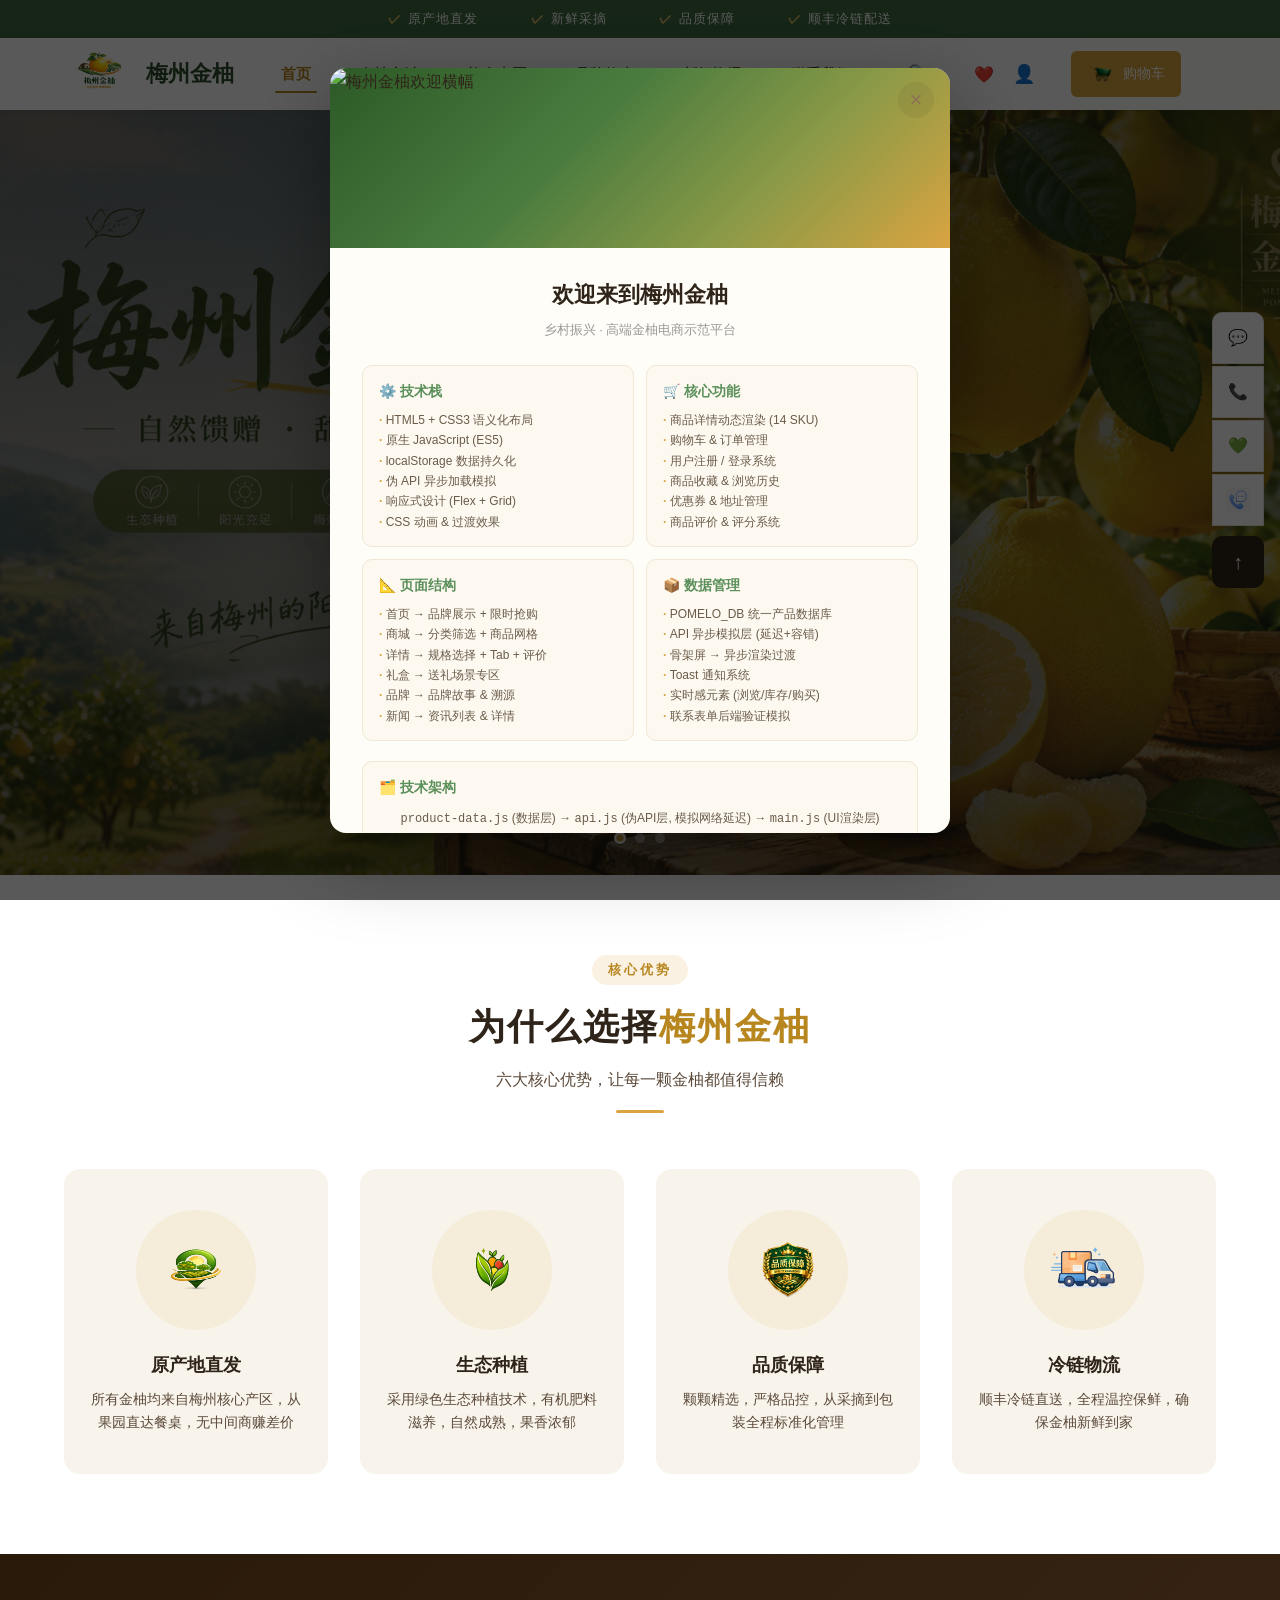
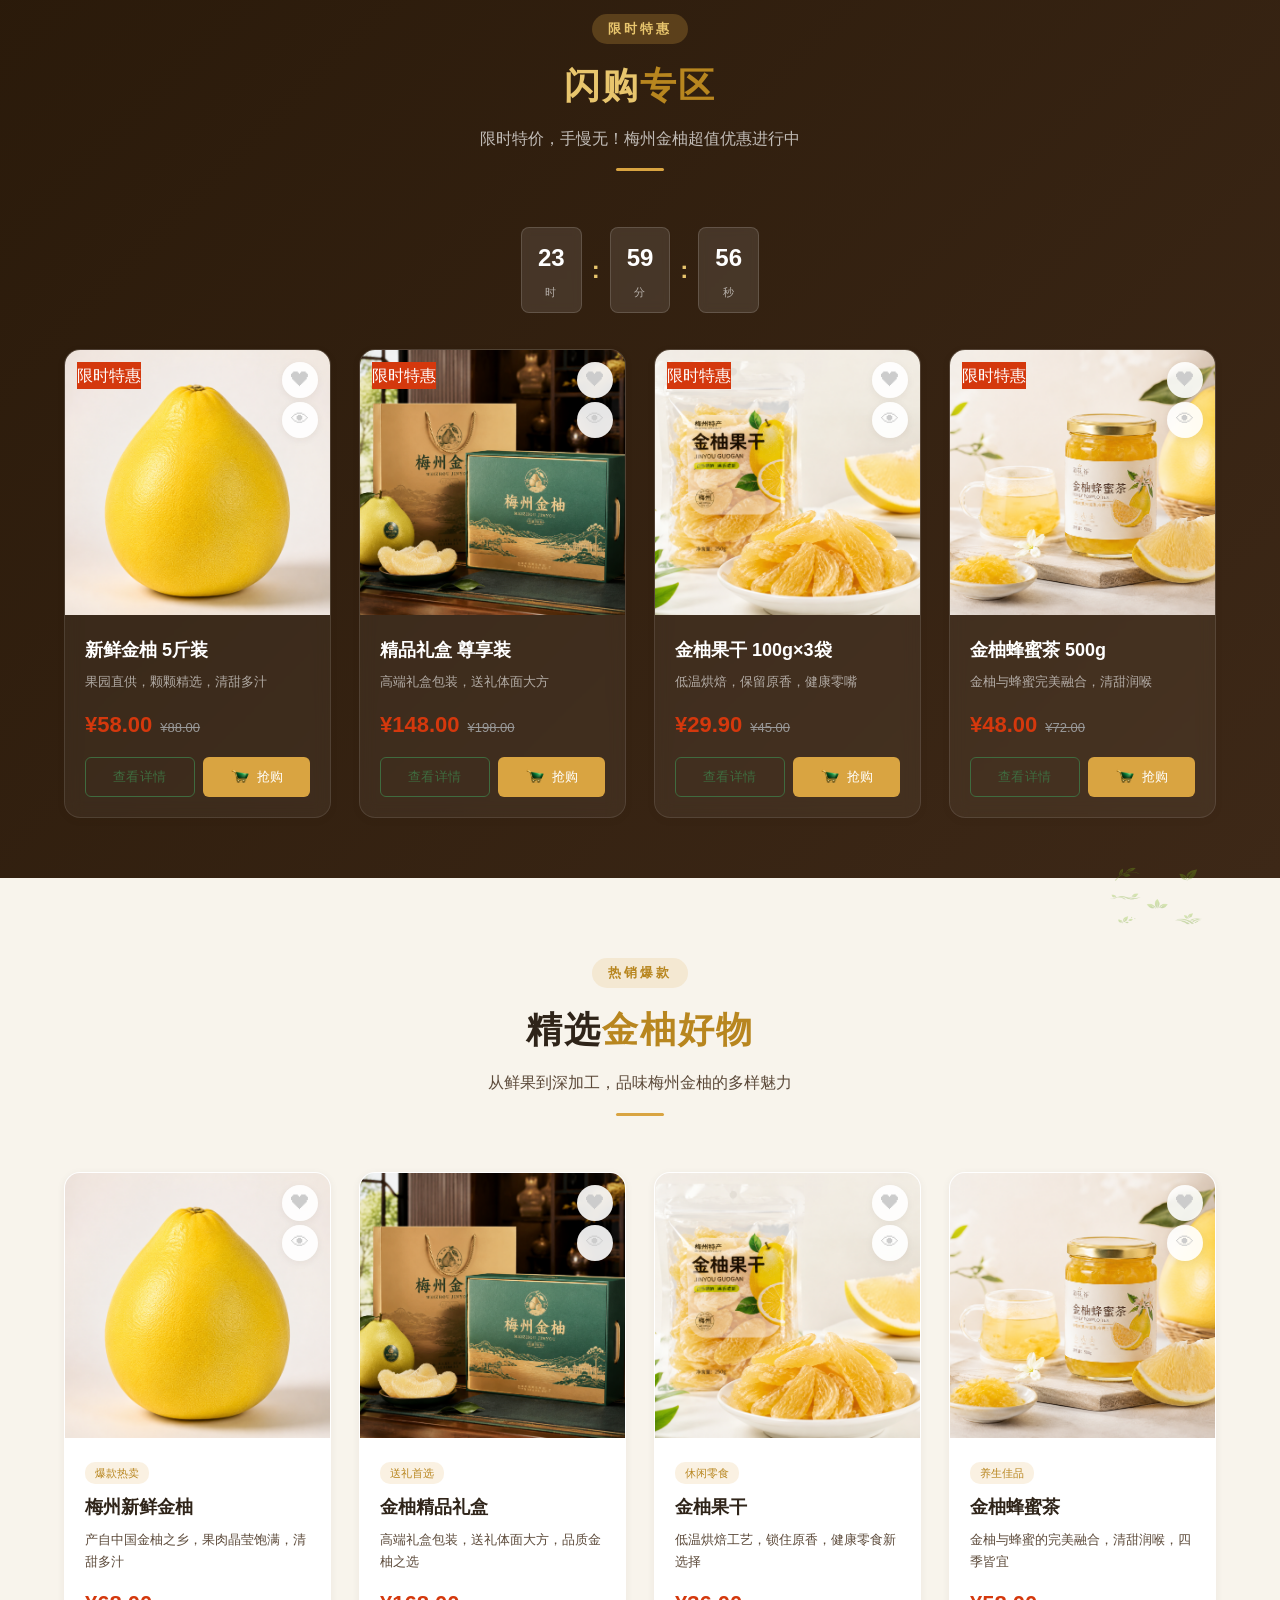
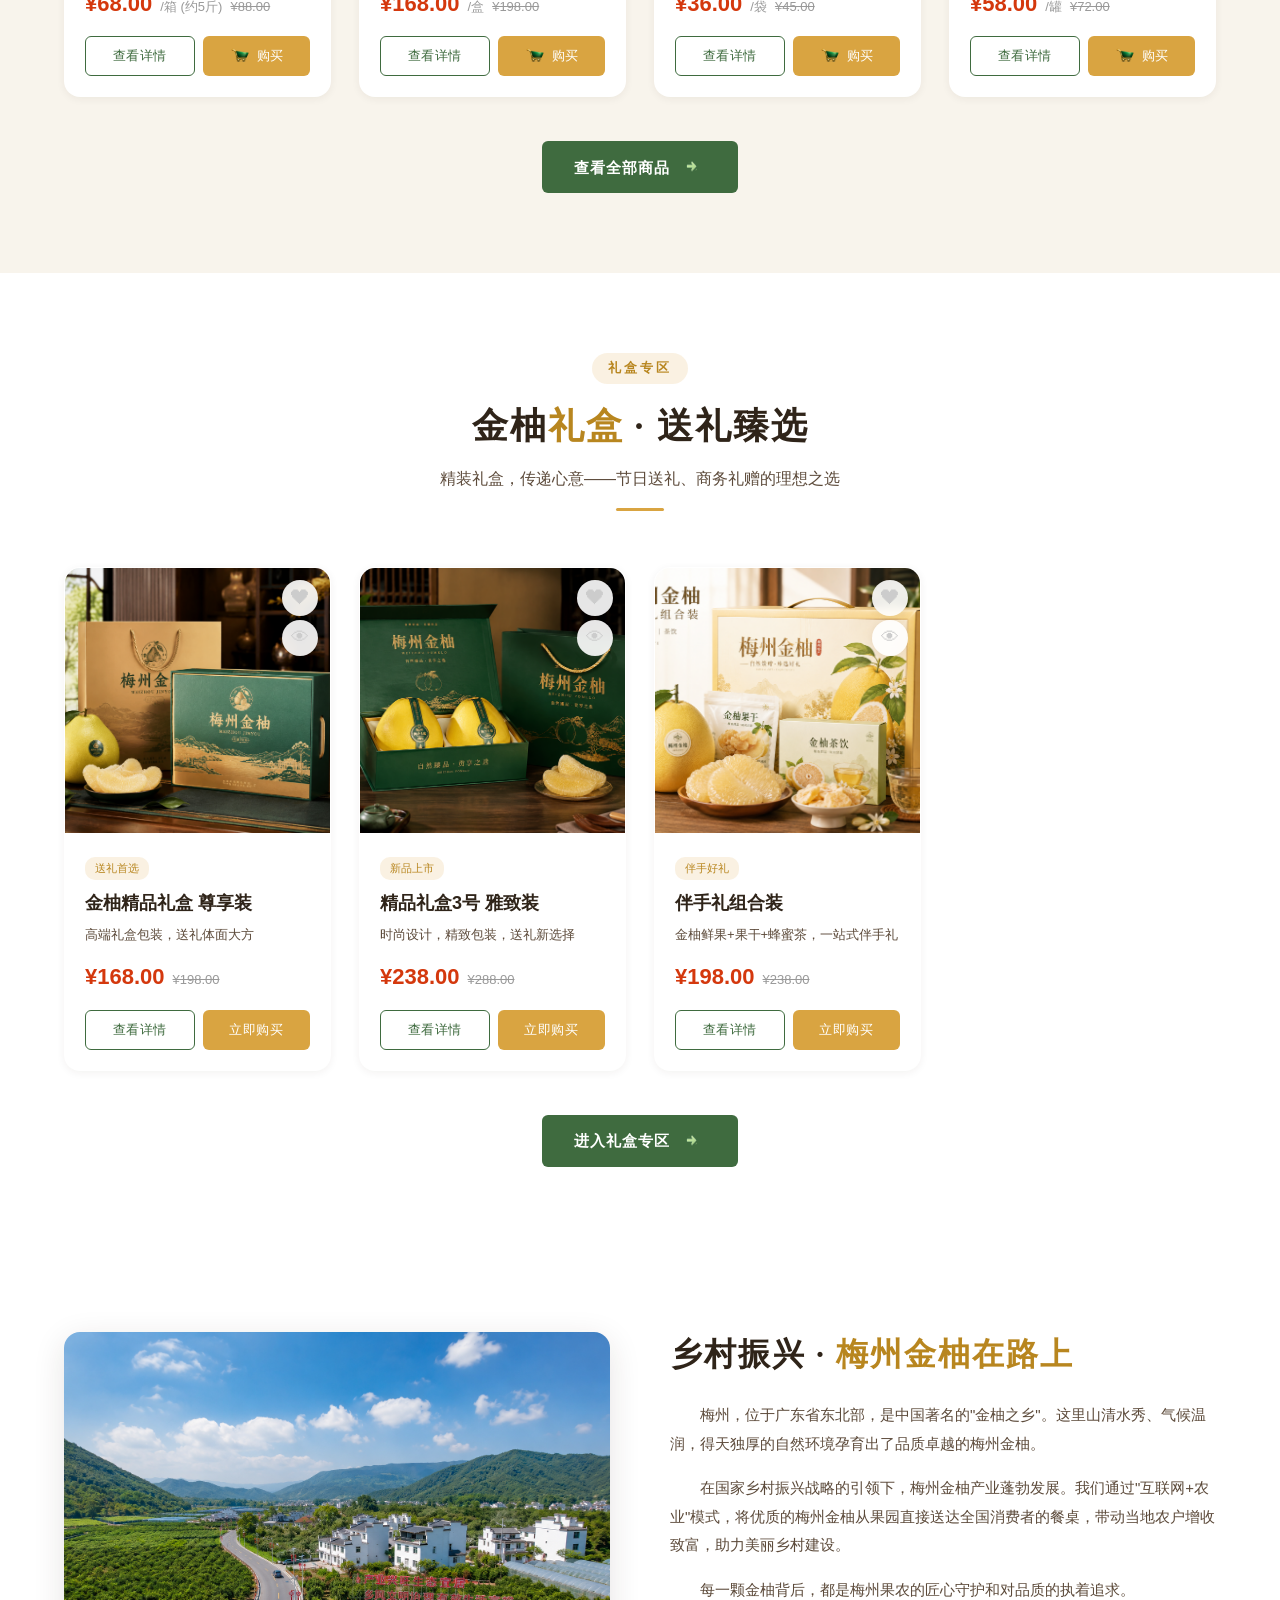
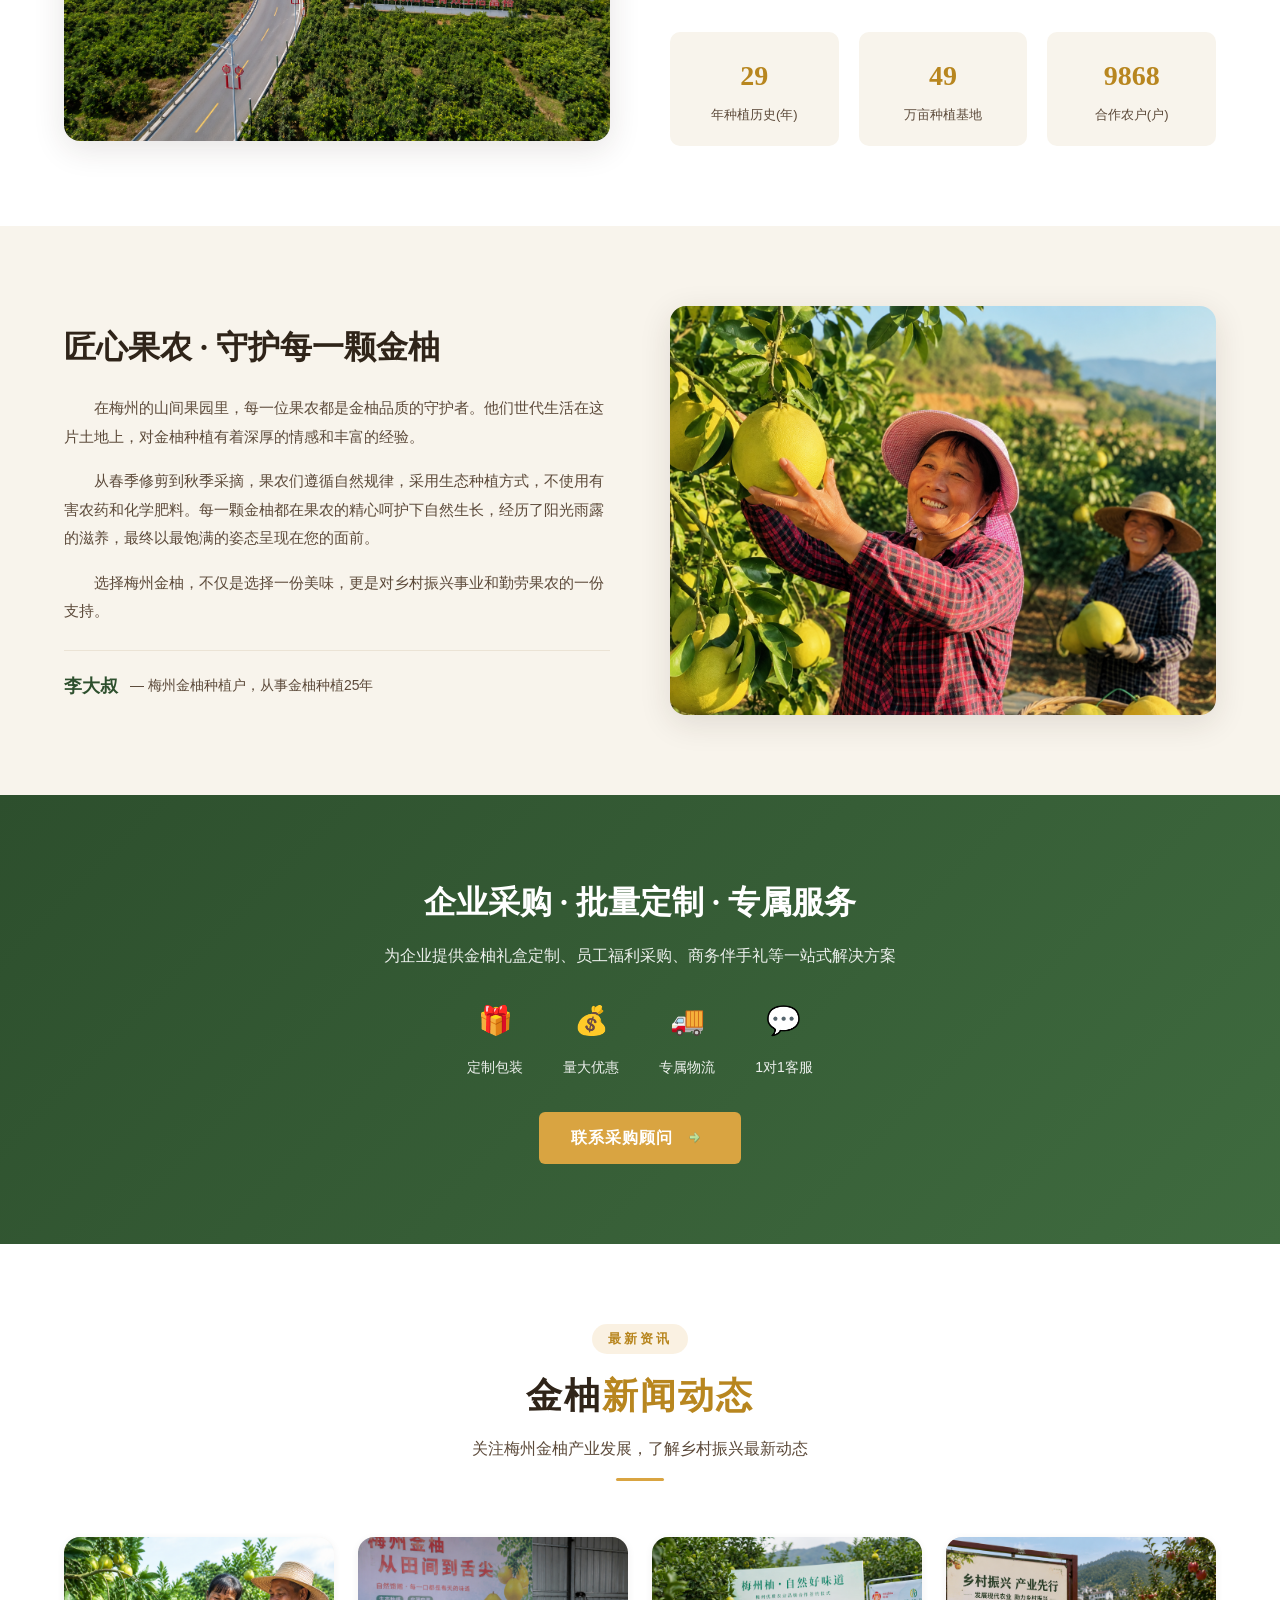
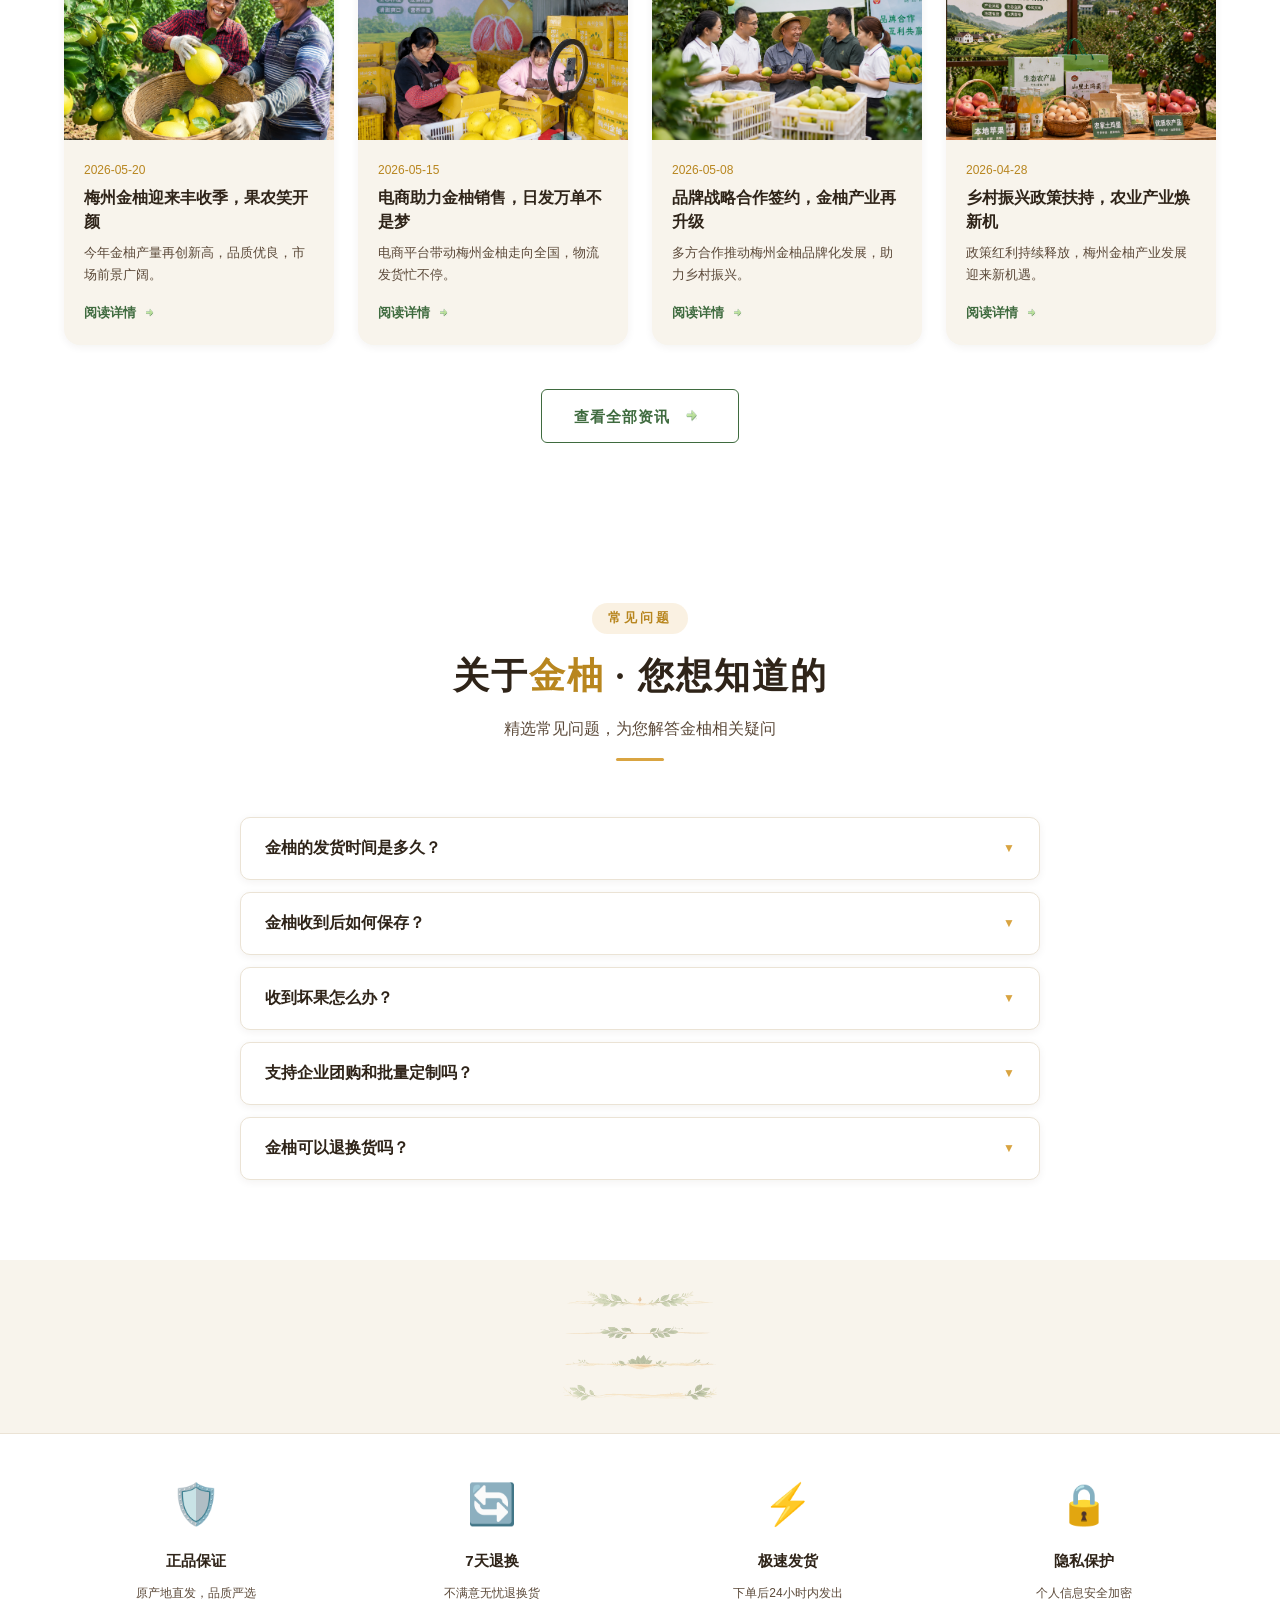
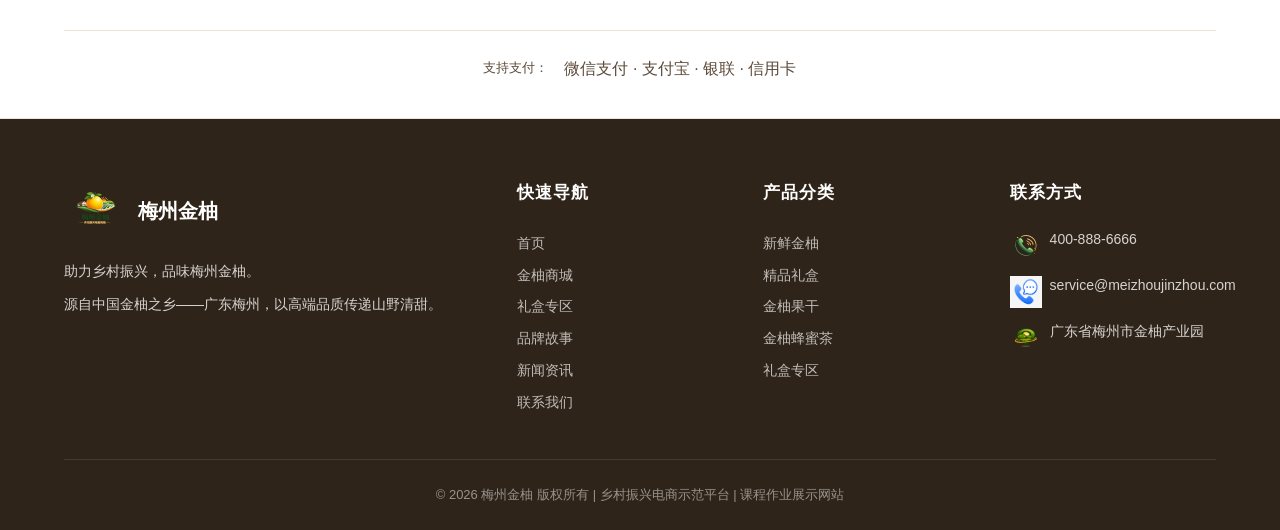
==== index.html @ 68df8d0f "梅州金柚静态网站 - 初始版本" ====
﻿<!DOCTYPE html>
<html lang="zh-CN">
<head>
    <meta charset="UTF-8">
    <meta name="viewport" content="width=device-width, initial-scale=1.0">
    <title>梅州金柚 - 乡村振兴高端电商平台 | 原产地直发</title>
    <meta name="description" content="梅州金柚，源自中国金柚之乡，助力乡村振兴。高端农产品电商平台，原产地直发、新鲜采摘、品质保障。">
    <meta property="og:title" content="梅州金柚 - 乡村振兴高端电商平台">
    <meta property="og:description" content="源自中国金柚之乡——广东梅州，原产地直发、新鲜采摘、品质保障。">
    <meta property="og:image" content="images/ui/logo.png">
    <meta property="og:url" content="https://meizhoujinzhou.com/">
    <meta property="og:type" content="website">
    <meta name="twitter:card" content="summary_large_image">
    <link rel="stylesheet" href="css/style.css">
    <link rel="icon" href="images/ui/logo.png" type="image/png">
    <script type="application/ld+json">
    {
      "@context": "https://schema.org",
      "@type": "WebSite",
      "name": "梅州金柚",
      "description": "源自中国金柚之乡，助力乡村振兴。高端农产品电商平台。",
      "url": "https://meizhoujinzhou.com/"
    }
    </script>
</head>
<body>

    <a class="skip-to-main" href="#main-content">跳到主要内容</a>

    <!-- 顶部公告栏 -->
    <div class="top-bar">
        <div class="container">
            <span>原产地直发</span>
            <span>新鲜采摘</span>
            <span>品质保障</span>
            <span>顺丰冷链配送</span>
        </div>
    </div>

    <!-- 导航栏 -->
    <nav class="navbar">
        <div class="container">
            <a href="index.html" class="nav-logo">
                <img src="images/ui/logo.png" alt="梅州金柚">
                梅州金柚
            </a>
            <div class="nav-menu">
                <a href="index.html" class="active">首页</a>
                <a href="shop.html">金柚商城</a>
                <a href="gift.html">礼盒专区</a>
                <a href="brand.html">品牌故事</a>
                <a href="news.html">新闻资讯</a>
                <a href="contact.html">联系我们</a>
            </div>
            <a href="cart.html" class="nav-cart"><img src="images/icons/icon-cart.png" alt="购物车">购物车</a>
            <div class="nav-user" id="userArea"></div>
            <div class="hamburger">
                <span></span>
                <span></span>
                <span></span>
            </div>
        </div>
    </nav>

    <!-- Hero 首屏 -->
    <section class="hero" id="main-content">
        <div class="hero-bg">
            <div class="hero-slide active">
                <img src="images/hero/hero-home.png" alt="梅州金柚果园">
            </div>
            <div class="hero-slide">
                <img src="images/hero/hero-home-2.png" alt="梅州金柚丰收">
            </div>
            <div class="hero-slide">
                <img src="images/hero/hero-home-3.png" alt="梅州金柚精选">
            </div>
        </div>
        <div class="hero-overlay"></div>
        <div class="hero-content">
            <p class="hero-tag">RURAL REVITALIZATION · MEIZHOU POMELO</p>
            <h1>助力乡村振兴<br>品味<span class="highlight">梅州金柚</span></h1>
            <p class="hero-subtitle">一口梅州金柚，尝见山野清甜</p>
            <div class="hero-buttons">
                <a href="shop.html" class="btn btn-primary">
                    <img src="images/icons/icon-buy.png" alt="">
                    立即选购
                </a>
                <a href="brand.html" class="btn btn-outline">
                    <img src="images/icons/icon-more.png" alt="">
                    了解更多
                </a>
            </div>
        </div>
        <div class="hero-dots">
            <span class="hero-dot active" data-index="0"></span>
            <span class="hero-dot" data-index="1"></span>
            <span class="hero-dot" data-index="2"></span>
        </div>
    </section>

    <!-- 品牌卖点 -->
    <section class="features section-padding">
        <div class="container">
            <div class="section-title">
                <span class="label">核心优势</span>
                <h2>为什么选择<span>梅州金柚</span></h2>
                <p class="subtitle">六大核心优势，让每一颗金柚都值得信赖</p>
                <div class="divider"></div>
            </div>
            <div class="features-grid">
                <div class="feature-card">
                    <div class="feature-icon">
                        <img src="images/icons/icon-origin.png" alt="原产地直发">
                    </div>
                    <h3>原产地直发</h3>
                    <p>所有金柚均来自梅州核心产区，从果园直达餐桌，无中间商赚差价</p>
                </div>
                <div class="feature-card">
                    <div class="feature-icon">
                        <img src="images/icons/icon-eco.png" alt="生态种植">
                    </div>
                    <h3>生态种植</h3>
                    <p>采用绿色生态种植技术，有机肥料滋养，自然成熟，果香浓郁</p>
                </div>
                <div class="feature-card">
                    <div class="feature-icon">
                        <img src="images/icons/icon-quality.png" alt="品质保障">
                    </div>
                    <h3>品质保障</h3>
                    <p>颗颗精选，严格品控，从采摘到包装全程标准化管理</p>
                </div>
                <div class="feature-card">
                    <div class="feature-icon">
                        <img src="images/icons/icon-logistics.png" alt="冷链物流">
                    </div>
                    <h3>冷链物流</h3>
                    <p>顺丰冷链直送，全程温控保鲜，确保金柚新鲜到家</p>
                </div>
            </div>
        </div>
    </section>

    <!-- 限时闪购 -->
    <section class="flash-sale section-padding">
        <div class="container">
            <div class="section-title">
                <span class="label">限时特惠</span>
                <h2>闪购<span>专区</span></h2>
                <p class="subtitle">限时特价，手慢无！梅州金柚超值优惠进行中</p>
                <div class="divider"></div>
            </div>
            <div class="countdown-timer" id="flashCountdown">
                <div class="countdown-item"><span id="countdown-hh">00</span><span class="countdown-label">时</span></div>
                <span class="countdown-separator">:</span>
                <div class="countdown-item"><span id="countdown-mm">00</span><span class="countdown-label">分</span></div>
                <span class="countdown-separator">:</span>
                <div class="countdown-item"><span id="countdown-ss">00</span><span class="countdown-label">秒</span></div>
            </div>
            <div class="products-grid">
                <!-- 骨架屏占位 -->
                <div class="skeleton-card"><div class="skeleton-image"></div><div class="skeleton-card-body"><div class="skeleton-title"></div><div class="skeleton-text"></div><div class="skeleton-text"></div></div></div>
                <div class="skeleton-card"><div class="skeleton-image"></div><div class="skeleton-card-body"><div class="skeleton-title"></div><div class="skeleton-text"></div><div class="skeleton-text"></div></div></div>
                <div class="skeleton-card"><div class="skeleton-image"></div><div class="skeleton-card-body"><div class="skeleton-title"></div><div class="skeleton-text"></div><div class="skeleton-text"></div></div></div>
                <div class="skeleton-card"><div class="skeleton-image"></div><div class="skeleton-card-body"><div class="skeleton-title"></div><div class="skeleton-text"></div><div class="skeleton-text"></div></div></div>
                <div class="product-card">
                    <div class="product-card-image">
                        <span class="product-tag" style="position:absolute;top:12px;left:12px;z-index:2;background:#D4380D;">限时特惠</span>
                        <img src="images/products/pomelo-fresh-1.png" alt="梅州新鲜金柚 5斤装">
                    </div>
                    <div class="product-card-body">
                        <h3>新鲜金柚 5斤装</h3>
                        <p class="product-desc">果园直供，颗颗精选，清甜多汁</p>
                        <div class="product-price">
                            <span class="price">¥58.00</span>
                            <span class="original">¥88.00</span>
                        </div>
                        <div class="product-card-actions">
                            <a href="product-detail.html" class="btn-sm btn-outline-green">查看详情</a>
                            <a href="product-detail.html" class="btn-sm btn-primary btn-add-cart">
                                <img src="images/icons/icon-cart.png" alt=""> 抢购
                            </a>
                        </div>
                    </div>
                </div>
                <div class="product-card">
                    <div class="product-card-image">
                        <span class="product-tag" style="position:absolute;top:12px;left:12px;z-index:2;background:#D4380D;">限时特惠</span>
                        <img src="images/products/gift-box-1.png" alt="金柚精品礼盒">
                    </div>
                    <div class="product-card-body">
                        <h3>精品礼盒 尊享装</h3>
                        <p class="product-desc">高端礼盒包装，送礼体面大方</p>
                        <div class="product-price">
                            <span class="price">¥148.00</span>
                            <span class="original">¥198.00</span>
                        </div>
                        <div class="product-card-actions">
                            <a href="product-detail.html" class="btn-sm btn-outline-green">查看详情</a>
                            <a href="product-detail.html" class="btn-sm btn-primary btn-add-cart">
                                <img src="images/icons/icon-cart.png" alt=""> 抢购
                            </a>
                        </div>
                    </div>
                </div>
                <div class="product-card">
                    <div class="product-card-image">
                        <span class="product-tag" style="position:absolute;top:12px;left:12px;z-index:2;background:#D4380D;">限时特惠</span>
                        <img src="images/products/pomelo-dry.png" alt="金柚果干">
                    </div>
                    <div class="product-card-body">
                        <h3>金柚果干 100g×3袋</h3>
                        <p class="product-desc">低温烘焙，保留原香，健康零嘴</p>
                        <div class="product-price">
                            <span class="price">¥29.90</span>
                            <span class="original">¥45.00</span>
                        </div>
                        <div class="product-card-actions">
                            <a href="product-detail.html" class="btn-sm btn-outline-green">查看详情</a>
                            <a href="product-detail.html" class="btn-sm btn-primary btn-add-cart">
                                <img src="images/icons/icon-cart.png" alt=""> 抢购
                            </a>
                        </div>
                    </div>
                </div>
                <div class="product-card">
                    <div class="product-card-image">
                        <span class="product-tag" style="position:absolute;top:12px;left:12px;z-index:2;background:#D4380D;">限时特惠</span>
                        <img src="images/products/pomelo-tea.png" alt="金柚蜂蜜茶">
                    </div>
                    <div class="product-card-body">
                        <h3>金柚蜂蜜茶 500g</h3>
                        <p class="product-desc">金柚与蜂蜜完美融合，清甜润喉</p>
                        <div class="product-price">
                            <span class="price">¥48.00</span>
                            <span class="original">¥72.00</span>
                        </div>
                        <div class="product-card-actions">
                            <a href="product-detail.html" class="btn-sm btn-outline-green">查看详情</a>
                            <a href="product-detail.html" class="btn-sm btn-primary btn-add-cart">
                                <img src="images/icons/icon-cart.png" alt=""> 抢购
                            </a>
                        </div>
                    </div>
                </div>
            </div>
        </div>
    </section>

    <!-- 热销产品 -->
    <section class="products-section section-padding">
        <div class="container">
            <div class="section-title">
                <span class="label">热销爆款</span>
                <h2>精选<span>金柚好物</span></h2>
                <p class="subtitle">从鲜果到深加工，品味梅州金柚的多样魅力</p>
                <div class="divider"></div>
            </div>
            <div class="products-grid">
                <!-- 骨架屏占位 -->
                <div class="skeleton-card"><div class="skeleton-image"></div><div class="skeleton-card-body"><div class="skeleton-title"></div><div class="skeleton-text"></div><div class="skeleton-text"></div></div></div>
                <div class="skeleton-card"><div class="skeleton-image"></div><div class="skeleton-card-body"><div class="skeleton-title"></div><div class="skeleton-text"></div><div class="skeleton-text"></div></div></div>
                <div class="skeleton-card"><div class="skeleton-image"></div><div class="skeleton-card-body"><div class="skeleton-title"></div><div class="skeleton-text"></div><div class="skeleton-text"></div></div></div>
                <div class="skeleton-card"><div class="skeleton-image"></div><div class="skeleton-card-body"><div class="skeleton-title"></div><div class="skeleton-text"></div><div class="skeleton-text"></div></div></div>
                <!-- 产品1：新鲜金柚 -->
                <div class="product-card">
                    <div class="product-card-image">
                        <img src="images/products/pomelo-fresh-1.png" alt="梅州新鲜金柚">
                    </div>
                    <div class="product-card-body">
                        <span class="product-tag">爆款热卖</span>
                        <h3>梅州新鲜金柚</h3>
                        <p class="product-desc">产自中国金柚之乡，果肉晶莹饱满，清甜多汁</p>
                        <div class="product-price">
                            <span class="price">¥68.00</span>
                            <span class="unit">/箱 (约5斤)</span>
                            <span class="original">¥88.00</span>
                        </div>
                        <div class="product-card-actions">
                            <a href="product-detail.html" class="btn-sm btn-outline-green">查看详情</a>
                            <a href="product-detail.html" class="btn-sm btn-primary">
                                <img src="images/icons/icon-cart.png" alt=""> 购买
                            </a>
                        </div>
                    </div>
                </div>

                <!-- 产品2：精品礼盒 -->
                <div class="product-card">
                    <div class="product-card-image">
                        <img src="images/products/gift-box-1.png" alt="金柚精品礼盒">
                    </div>
                    <div class="product-card-body">
                        <span class="product-tag">送礼首选</span>
                        <h3>金柚精品礼盒</h3>
                        <p class="product-desc">高端礼盒包装，送礼体面大方，品质金柚之选</p>
                        <div class="product-price">
                            <span class="price">¥168.00</span>
                            <span class="unit">/盒</span>
                            <span class="original">¥198.00</span>
                        </div>
                        <div class="product-card-actions">
                            <a href="product-detail.html" class="btn-sm btn-outline-green">查看详情</a>
                            <a href="product-detail.html" class="btn-sm btn-primary">
                                <img src="images/icons/icon-cart.png" alt=""> 购买
                            </a>
                        </div>
                    </div>
                </div>

                <!-- 产品3：金柚果干 -->
                <div class="product-card">
                    <div class="product-card-image">
                        <img src="images/products/pomelo-dry.png" alt="金柚果干">
                    </div>
                    <div class="product-card-body">
                        <span class="product-tag">休闲零食</span>
                        <h3>金柚果干</h3>
                        <p class="product-desc">低温烘焙工艺，锁住原香，健康零食新选择</p>
                        <div class="product-price">
                            <span class="price">¥36.00</span>
                            <span class="unit">/袋</span>
                            <span class="original">¥45.00</span>
                        </div>
                        <div class="product-card-actions">
                            <a href="product-detail.html" class="btn-sm btn-outline-green">查看详情</a>
                            <a href="product-detail.html" class="btn-sm btn-primary">
                                <img src="images/icons/icon-cart.png" alt=""> 购买
                            </a>
                        </div>
                    </div>
                </div>

                <!-- 产品4：金柚蜂蜜茶 -->
                <div class="product-card">
                    <div class="product-card-image">
                        <img src="images/products/pomelo-tea.png" alt="金柚蜂蜜茶">
                    </div>
                    <div class="product-card-body">
                        <span class="product-tag">养生佳品</span>
                        <h3>金柚蜂蜜茶</h3>
                        <p class="product-desc">金柚与蜂蜜的完美融合，清甜润喉，四季皆宜</p>
                        <div class="product-price">
                            <span class="price">¥58.00</span>
                            <span class="unit">/罐</span>
                            <span class="original">¥72.00</span>
                        </div>
                        <div class="product-card-actions">
                            <a href="product-detail.html" class="btn-sm btn-outline-green">查看详情</a>
                            <a href="product-detail.html" class="btn-sm btn-primary">
                                <img src="images/icons/icon-cart.png" alt=""> 购买
                            </a>
                        </div>
                    </div>
                </div>
            </div>
            <div class="products-more">
                <a href="shop.html" class="btn btn-green">
                    查看全部商品
                    <img src="images/icons/icon-arrow.png" alt="">
                </a>
            </div>
        </div>
    </section>

    <!-- 礼盒专区入口 -->
    <section class="section-padding" style="background:#fff;">
        <div class="container">
            <div class="section-title">
                <span class="label">礼盒专区</span>
                <h2>金柚<span>礼盒</span> · 送礼臻选</h2>
                <p class="subtitle">精装礼盒，传递心意——节日送礼、商务礼赠的理想之选</p>
                <div class="divider"></div>
            </div>
            <div class="products-grid">
                <div class="product-card">
                    <div class="product-card-image">
                        <img src="images/products/gift-box-1.png" alt="金柚精品礼盒">
                    </div>
                    <div class="product-card-body">
                        <span class="product-tag">送礼首选</span>
                        <h3>金柚精品礼盒 尊享装</h3>
                        <p class="product-desc">高端礼盒包装，送礼体面大方</p>
                        <div class="product-price">
                            <span class="price">¥168.00</span>
                            <span class="original">¥198.00</span>
                        </div>
                        <div class="product-card-actions">
                            <a href="product-detail.html" class="btn-sm btn-outline-green">查看详情</a>
                            <a href="product-detail.html" class="btn-sm btn-primary">立即购买</a>
                        </div>
                    </div>
                </div>
                <div class="product-card">
                    <div class="product-card-image">
                        <img src="images/products/gift-box-3.png" alt="精品礼盒3号">
                    </div>
                    <div class="product-card-body">
                        <span class="product-tag">新品上市</span>
                        <h3>精品礼盒3号 雅致装</h3>
                        <p class="product-desc">时尚设计，精致包装，送礼新选择</p>
                        <div class="product-price">
                            <span class="price">¥238.00</span>
                            <span class="original">¥288.00</span>
                        </div>
                        <div class="product-card-actions">
                            <a href="product-detail.html" class="btn-sm btn-outline-green">查看详情</a>
                            <a href="product-detail.html" class="btn-sm btn-primary">立即购买</a>
                        </div>
                    </div>
                </div>
                <div class="product-card">
                    <div class="product-card-image">
                        <img src="images/products/gift-combo.png" alt="伴手礼组合装">
                    </div>
                    <div class="product-card-body">
                        <span class="product-tag">伴手好礼</span>
                        <h3>伴手礼组合装</h3>
                        <p class="product-desc">金柚鲜果+果干+蜂蜜茶，一站式伴手礼</p>
                        <div class="product-price">
                            <span class="price">¥198.00</span>
                            <span class="original">¥238.00</span>
                        </div>
                        <div class="product-card-actions">
                            <a href="product-detail.html" class="btn-sm btn-outline-green">查看详情</a>
                            <a href="product-detail.html" class="btn-sm btn-primary">立即购买</a>
                        </div>
                    </div>
                </div>
            </div>
            <div class="products-more">
                <a href="gift.html" class="btn btn-green">
                    进入礼盒专区 <img src="images/icons/icon-arrow.png" alt="">
                </a>
            </div>
        </div>
    </section>

    <!-- 乡村振兴介绍 -->
    <section class="about-section section-padding">
        <div class="container">
            <div class="about-grid">
                <div class="about-image">
                    <img src="images/products/village.png" alt="梅州乡村振兴">
                </div>
                <div class="about-content">
                    <h2>乡村振兴 · <span>梅州金柚在路上</span></h2>
                    <p>梅州，位于广东省东北部，是中国著名的"金柚之乡"。这里山清水秀、气候温润，得天独厚的自然环境孕育出了品质卓越的梅州金柚。</p>
                    <p>在国家乡村振兴战略的引领下，梅州金柚产业蓬勃发展。我们通过"互联网+农业"模式，将优质的梅州金柚从果园直接送达全国消费者的餐桌，带动当地农户增收致富，助力美丽乡村建设。</p>
                    <p>每一颗金柚背后，都是梅州果农的匠心守护和对品质的执着追求。</p>
                    <div class="about-stats">
                        <div class="about-stat">
                            <div class="num" data-target="30">0</div>
                            <div class="label">年种植历史(年)</div>
                        </div>
                        <div class="about-stat">
                            <div class="num" data-target="50">0</div>
                            <div class="label">万亩种植基地</div>
                        </div>
                        <div class="about-stat">
                            <div class="num" data-target="10000">0</div>
                            <div class="label">合作农户(户)</div>
                        </div>
                    </div>
                </div>
            </div>
        </div>
    </section>

    <!-- 农户故事 -->
    <section class="farmer-section section-padding">
        <div class="container">
            <div class="farmer-grid">
                <div class="farmer-image">
                    <img src="images/products/farmer.png" alt="梅州果农">
                </div>
                <div class="farmer-content">
                    <h2>匠心果农 · 守护每一颗金柚</h2>
                    <p>在梅州的山间果园里，每一位果农都是金柚品质的守护者。他们世代生活在这片土地上，对金柚种植有着深厚的情感和丰富的经验。</p>
                    <p>从春季修剪到秋季采摘，果农们遵循自然规律，采用生态种植方式，不使用有害农药和化学肥料。每一颗金柚都在果农的精心呵护下自然生长，经历了阳光雨露的滋养，最终以最饱满的姿态呈现在您的面前。</p>
                    <p>选择梅州金柚，不仅是选择一份美味，更是对乡村振兴事业和勤劳果农的一份支持。</p>
                    <div class="farmer-name">
                        <strong>李大叔</strong>
                        <span>— 梅州金柚种植户，从事金柚种植25年</span>
                    </div>
                </div>
            </div>
        </div>
    </section>

    <!-- 企业采购入口 -->
    <section class="corporate-cta section-padding">
        <div class="container">
            <h2>企业采购 · 批量定制 · 专属服务</h2>
            <p>为企业提供金柚礼盒定制、员工福利采购、商务伴手礼等一站式解决方案</p>
            <div class="cta-features">
                <div class="cta-feature">
                    <div class="cta-icon">🎁</div>
                    <span>定制包装</span>
                </div>
                <div class="cta-feature">
                    <div class="cta-icon">💰</div>
                    <span>量大优惠</span>
                </div>
                <div class="cta-feature">
                    <div class="cta-icon">🚚</div>
                    <span>专属物流</span>
                </div>
                <div class="cta-feature">
                    <div class="cta-icon">💬</div>
                    <span>1对1客服</span>
                </div>
            </div>
            <a href="contact.html" class="btn btn-primary btn-large" style="font-size:16px;">
                联系采购顾问 <img src="images/icons/icon-arrow.png" alt="" style="width:28px;height:28px;">
            </a>
        </div>
    </section>

    <!-- 新闻资讯 -->
    <section class="news-section section-padding">
        <div class="container">
            <div class="section-title">
                <span class="label">最新资讯</span>
                <h2>金柚<span>新闻动态</span></h2>
                <p class="subtitle">关注梅州金柚产业发展，了解乡村振兴最新动态</p>
                <div class="divider"></div>
            </div>
            <div class="news-grid">
                <div class="news-card">
                    <div class="news-card-image">
                        <img src="images/news/news-1.png" alt="金柚丰收">
                    </div>
                    <div class="news-card-body">
                        <div class="news-date">2026-05-20</div>
                        <h3>梅州金柚迎来丰收季，果农笑开颜</h3>
                        <p>今年金柚产量再创新高，品质优良，市场前景广阔。</p>
                        <a href="news.html" class="read-more">
                            阅读详情 <img src="images/icons/icon-arrow.png" alt="">
                        </a>
                    </div>
                </div>
                <div class="news-card">
                    <div class="news-card-image">
                        <img src="images/news/news-2.png" alt="电商助力">
                    </div>
                    <div class="news-card-body">
                        <div class="news-date">2026-05-15</div>
                        <h3>电商助力金柚销售，日发万单不是梦</h3>
                        <p>电商平台带动梅州金柚走向全国，物流发货忙不停。</p>
                        <a href="news.html" class="read-more">
                            阅读详情 <img src="images/icons/icon-arrow.png" alt="">
                        </a>
                    </div>
                </div>
                <div class="news-card">
                    <div class="news-card-image">
                        <img src="images/news/news-3.png" alt="品牌合作">
                    </div>
                    <div class="news-card-body">
                        <div class="news-date">2026-05-08</div>
                        <h3>品牌战略合作签约，金柚产业再升级</h3>
                        <p>多方合作推动梅州金柚品牌化发展，助力乡村振兴。</p>
                        <a href="news.html" class="read-more">
                            阅读详情 <img src="images/icons/icon-arrow.png" alt="">
                        </a>
                    </div>
                </div>
                <div class="news-card">
                    <div class="news-card-image">
                        <img src="images/news/news-4.png" alt="乡村振兴">
                    </div>
                    <div class="news-card-body">
                        <div class="news-date">2026-04-28</div>
                        <h3>乡村振兴政策扶持，农业产业焕新机</h3>
                        <p>政策红利持续释放，梅州金柚产业发展迎来新机遇。</p>
                        <a href="news.html" class="read-more">
                            阅读详情 <img src="images/icons/icon-arrow.png" alt="">
                        </a>
                    </div>
                </div>
            </div>
            <div class="products-more">
                <a href="news.html" class="btn btn-outline-green">
                    查看全部资讯
                    <img src="images/icons/icon-arrow.png" alt="">
                </a>
            </div>
        </div>
    </section>

    <!-- FAQ -->
    <section class="section-padding" style="background:#fff;">
        <div class="container">
            <div class="section-title">
                <span class="label">常见问题</span>
                <h2>关于<span>金柚</span> · 您想知道的</h2>
                <p class="subtitle">精选常见问题，为您解答金柚相关疑问</p>
                <div class="divider"></div>
            </div>
            <div class="faq-list">
                <div class="faq-item">
                    <button class="faq-question">金柚的发货时间是多久？<span class="arrow">▼</span></button>
                    <div class="faq-answer"><p>下单后24小时内发货，顺丰冷链配送，全国主要城市1-3天送达。果园现采现发，确保新鲜直达。</p></div>
                </div>
                <div class="faq-item">
                    <button class="faq-question">金柚收到后如何保存？<span class="arrow">▼</span></button>
                    <div class="faq-answer"><p>金柚适宜在阴凉通风处存放，温度10-15℃最佳。请勿放入冰箱冷藏室，以免冻伤果肉影响口感。建议在收到后7-10天内食用完毕，风味最佳。</p></div>
                </div>
                <div class="faq-item">
                    <button class="faq-question">收到坏果怎么办？<span class="arrow">▼</span></button>
                    <div class="faq-answer"><p>我们承诺坏果包赔！收到货后如发现坏果，请在24小时内拍照联系客服，核实后我们将按比例快速赔付或补发，让您购物无忧。</p></div>
                </div>
                <div class="faq-item">
                    <button class="faq-question">支持企业团购和批量定制吗？<span class="arrow">▼</span></button>
                    <div class="faq-answer"><p>支持！我们为企业客户提供专属团购价、定制包装和LOGO印制服务。请通过联系我们页面或拨打400-888-6666咨询企业采购顾问，我们将为您提供一对一专属服务。</p></div>
                </div>
                <div class="faq-item">
                    <button class="faq-question">金柚可以退换货吗？<span class="arrow">▼</span></button>
                    <div class="faq-answer"><p>我们提供7天无理由退换货服务（不影响二次销售）。如因品质问题退换货，运费由我们承担。生鲜产品请收到后及时检查，详情请联系客服400-888-6666。</p></div>
                </div>
            </div>
        </div>
    </section>

    <!-- 装饰分隔线 -->
    <div class="section-divider">
        <img src="images/ui/divider.png" alt="">
    </div>

    <!-- 信任标识栏 -->
    <div class="trust-bar">
        <div class="container">
            <div class="trust-bar-grid">
                <div class="trust-bar-item">
                    <span style="font-size:40px;">🛡️</span>
                    <h4>正品保证</h4>
                    <p>原产地直发，品质严选</p>
                </div>
                <div class="trust-bar-item">
                    <span style="font-size:40px;">🔄</span>
                    <h4>7天退换</h4>
                    <p>不满意无忧退换货</p>
                </div>
                <div class="trust-bar-item">
                    <span style="font-size:40px;">⚡</span>
                    <h4>极速发货</h4>
                    <p>下单后24小时内发出</p>
                </div>
                <div class="trust-bar-item">
                    <span style="font-size:40px;">🔒</span>
                    <h4>隐私保护</h4>
                    <p>个人信息安全加密</p>
                </div>
            </div>
            <div class="trust-bar-payment">
                <span>支持支付：</span>
                <span style="font-size:16px;">微信支付 · 支付宝 · 银联 · 信用卡</span>
            </div>
        </div>
    </div>

    <!-- 页脚 -->
    <footer class="footer">
        <div class="container">
            <div class="footer-grid">
                <div class="footer-col">
                    <div class="footer-logo">
                        <img src="images/ui/logo.png" alt="梅州金柚">
                        <span>梅州金柚</span>
                    </div>
                    <p>助力乡村振兴，品味梅州金柚。</p>
                    <p>源自中国金柚之乡——广东梅州，以高端品质传递山野清甜。</p>
                </div>
                <div class="footer-col">
                    <h4>快速导航</h4>
                    <a href="index.html">首页</a>
                    <a href="shop.html">金柚商城</a>
                    <a href="gift.html">礼盒专区</a>
                    <a href="brand.html">品牌故事</a>
                    <a href="news.html">新闻资讯</a>
                    <a href="contact.html">联系我们</a>
                </div>
                <div class="footer-col">
                    <h4>产品分类</h4>
                    <a href="shop.html">新鲜金柚</a>
                    <a href="shop.html">精品礼盒</a>
                    <a href="shop.html">金柚果干</a>
                    <a href="shop.html">金柚蜂蜜茶</a>
                    <a href="gift.html">礼盒专区</a>
                </div>
                <div class="footer-col">
                    <h4>联系方式</h4>
                    <div class="contact-item">
                        <img src="images/icons/icon-phone.png" alt="">
                        <span>400-888-6666</span>
                    </div>
                    <div class="contact-item">
                        <img src="images/icons/icon-contact.png" alt="">
                        <span>service@meizhoujinzhou.com</span>
                    </div>
                    <div class="contact-item">
                        <img src="images/icons/icon-origin.png" alt="">
                        <span>广东省梅州市金柚产业园</span>
                    </div>
                </div>
            </div>
            <div class="footer-bottom">
                <p>© 2026 梅州金柚 版权所有 | 乡村振兴电商示范平台 | 课程作业展示网站</p>
            </div>
        </div>
    </footer>

    <!-- 返回顶部 -->
    <button class="back-to-top" title="返回顶部">↑</button>

    <script src="js/product-data.js"></script>
    <script src="js/api.js"></script>
    <script src="js/main.js"></script>
</body>
</html>
---- css/style.css ----
/* ===================================
   梅州金柚 - 乡村振兴高端电商网站
   样式表 style.css
   =================================== */

/* ========== CSS 变量 ========== */
:root {
    --gold: #D9A441;
    --gold-light: #E8C56D;
    --gold-dark: #B8861F;
    --green: #3F6B3F;
    --green-light: #5A8F5A;
    --green-dark: #2D4F2D;
    --cream: #F8F4EC;
    --cream-dark: #EBE3D5;
    --brown: #2F2419;
    --brown-light: #5C4A3A;
    --white: #FFFFFF;
    --gray: #F5F5F5;
    --gray-dark: #999999;
    --shadow-sm: 0 2px 8px rgba(47, 36, 25, 0.06);
    --shadow-md: 0 4px 16px rgba(47, 36, 25, 0.1);
    --shadow-lg: 0 8px 32px rgba(47, 36, 25, 0.12);
    --shadow-hover: 0 12px 40px rgba(47, 36, 25, 0.16);
    --radius-sm: 6px;
    --radius-md: 10px;
    --radius-lg: 16px;
    --transition: 0.3s cubic-bezier(0.25, 0.46, 0.45, 0.94);
    --font-cn: "Noto Serif SC", "Source Han Serif SC", "STSong", "SimSun", "Songti SC", serif;
    --font-sans: "PingFang SC", "Microsoft YaHei", "Hiragino Sans GB", "Helvetica Neue", Arial, sans-serif;
}

/* ========== 全局重置 ========== */
*, *::before, *::after {
    margin: 0;
    padding: 0;
    box-sizing: border-box;
}

html {
    scroll-behavior: smooth;
    font-size: 16px;
}

body {
    font-family: var(--font-sans);
    color: var(--brown);
    background-color: var(--cream);
    background-image: url('../images/ui/bg-main.png');
    background-attachment: fixed;
    background-size: cover;
    background-position: center;
    line-height: 1.7;
    min-height: 100vh;
    overflow-x: hidden;
}

a {
    text-decoration: none;
    color: inherit;
    transition: color var(--transition);
}

ul, ol {
    list-style: none;
}

img {
    max-width: 100%;
    height: auto;
    display: block;
}

button {
    cursor: pointer;
    border: none;
    outline: none;
    font-family: inherit;
}

.container {
    max-width: 1200px;
    margin: 0 auto;
    padding: 0 24px;
}

.section-padding {
    padding: 80px 0;
}

/* ========== 顶部公告栏 ========== */
.top-bar {
    background: var(--green);
    color: var(--white);
    font-size: 13px;
    text-align: center;
    padding: 8px 0;
    letter-spacing: 1px;
}

.top-bar span {
    margin: 0 24px;
    display: inline-flex;
    align-items: center;
    gap: 6px;
}

.top-bar span::before {
    content: '✓';
    font-weight: bold;
    color: var(--gold-light);
}

/* ========== 导航栏 ========== */
.navbar {
    background: rgba(255, 255, 255, 0.95);
    backdrop-filter: blur(10px);
    box-shadow: var(--shadow-sm);
    position: sticky;
    top: 0;
    z-index: 1000;
    transition: all var(--transition);
}

.navbar.scrolled {
    box-shadow: var(--shadow-md);
}

.navbar .container {
    display: flex;
    align-items: center;
    justify-content: space-between;
    height: 72px;
}

.nav-logo {
    display: flex;
    align-items: center;
    gap: 10px;
    font-family: var(--font-cn);
    font-size: 22px;
    font-weight: 700;
    color: var(--green-dark);
}

.nav-logo img {
    height: 72px;
    width: auto;
}

.nav-menu {
    display: flex;
    align-items: center;
    gap: 8px;
}

.nav-menu a {
    padding: 8px 20px;
    border-radius: var(--radius-sm);
    font-size: 15px;
    font-weight: 500;
    color: var(--brown);
    position: relative;
    transition: all var(--transition);
}

.nav-menu a::after {
    content: '';
    position: absolute;
    bottom: 2px;
    left: 50%;
    transform: translateX(-50%) scaleX(0);
    width: 60%;
    height: 2px;
    background: var(--gold);
    border-radius: 1px;
    transition: transform var(--transition);
}

.nav-menu a:hover {
    color: var(--gold-dark);
}

.nav-menu a:hover::after {
    transform: translateX(-50%) scaleX(1);
}

.nav-menu a.active {
    color: var(--gold-dark);
    font-weight: 600;
}

.nav-menu a.active::after {
    transform: translateX(-50%) scaleX(1);
    background: var(--gold-dark);
}

.nav-cart {
    display: flex;
    align-items: center;
    gap: 6px;
    padding: 8px 16px;
    background: var(--gold);
    color: var(--white);
    border-radius: var(--radius-sm);
    font-size: 14px;
    font-weight: 500;
    transition: all var(--transition);
}

.nav-cart:hover {
    background: var(--gold-dark);
    transform: translateY(-1px);
}

.nav-cart img {
    width: 30px;
    height: 30px;
}

/* 移动端汉堡菜单 */
.hamburger {
    display: none;
    flex-direction: column;
    gap: 5px;
    cursor: pointer;
    padding: 8px;
}

.hamburger span {
    display: block;
    width: 24px;
    height: 2px;
    background: var(--brown);
    border-radius: 2px;
    transition: all var(--transition);
}

/* ========== Hero 首屏 ========== */
.hero {
    position: relative;
    height: 85vh;
    min-height: 560px;
    display: flex;
    align-items: center;
    justify-content: center;
    text-align: center;
    overflow: hidden;
    background: linear-gradient(135deg, rgba(47, 36, 25, 0.35), rgba(63, 107, 63, 0.25));
}

.hero-bg {
    position: absolute;
    inset: 0;
    z-index: -1;
}

.hero-slide {
    position: absolute;
    inset: 0;
    width: 100%;
    height: 100%;
    opacity: 0;
    transition: opacity 0.8s ease;
}

.hero-slide.active {
    opacity: 1;
}

.hero-slide img {
    width: 100%;
    height: 100%;
    object-fit: cover;
    object-position: center;
    display: block;
}

.hero-overlay {
    position: absolute;
    inset: 0;
    background: linear-gradient(180deg, rgba(47, 36, 25, 0.45) 0%, rgba(47, 36, 25, 0.25) 50%, rgba(47, 36, 25, 0.5) 100%);
}

.hero-content {
    position: relative;
    z-index: 1;
    color: var(--white);
    max-width: 720px;
    padding: 0 24px;
}

.hero-content .hero-tag {
    display: inline-block;
    padding: 6px 20px;
    border: 1px solid var(--gold-light);
    border-radius: 30px;
    font-size: 13px;
    letter-spacing: 3px;
    color: var(--gold-light);
    margin-bottom: 24px;
    text-transform: uppercase;
    backdrop-filter: blur(4px);
    background: rgba(217, 164, 65, 0.1);
}

.hero-content h1 {
    font-family: var(--font-cn);
    font-size: 48px;
    font-weight: 700;
    line-height: 1.3;
    margin-bottom: 12px;
    letter-spacing: 2px;
}

.hero-content h1 .highlight {
    color: var(--gold-light);
}

.hero-content .hero-subtitle {
    font-size: 22px;
    font-weight: 300;
    margin-bottom: 36px;
    letter-spacing: 1px;
    opacity: 0.9;
}

.hero-buttons {
    display: flex;
    gap: 16px;
    justify-content: center;
    flex-wrap: wrap;
}

.btn {
    display: inline-flex;
    align-items: center;
    gap: 8px;
    padding: 12px 32px;
    border-radius: var(--radius-sm);
    font-size: 15px;
    font-weight: 600;
    letter-spacing: 1px;
    transition: all var(--transition);
}

.btn img {
    width: 28px;
    height: 28px;
}

.btn-primary {
    background: var(--gold);
    color: var(--white);
}

.btn-primary:hover {
    background: var(--gold-dark);
    transform: translateY(-2px);
    box-shadow: var(--shadow-md);
}

.btn-outline {
    background: transparent;
    color: var(--white);
    border: 2px solid var(--white);
}

.btn-outline:hover {
    background: var(--white);
    color: var(--brown);
    transform: translateY(-2px);
    box-shadow: var(--shadow-md);
}

.btn-green {
    background: var(--green);
    color: var(--white);
}

.btn-green:hover {
    background: var(--green-dark);
    transform: translateY(-2px);
    box-shadow: var(--shadow-md);
}

.btn-outline-green {
    background: transparent;
    color: var(--green);
    border: 1px solid var(--green);
}

.btn-outline-green:hover {
    background: var(--green);
    color: var(--white);
    transform: translateY(-2px);
    box-shadow: var(--shadow-md);
}

/* ========== Hero 轮播指示器 ========== */
.hero-dots {
    position: absolute;
    bottom: 32px;
    left: 50%;
    transform: translateX(-50%);
    display: flex;
    gap: 10px;
    z-index: 1;
}

.hero-dot {
    width: 10px;
    height: 10px;
    border-radius: 50%;
    background: rgba(255, 255, 255, 0.4);
    cursor: pointer;
    transition: all var(--transition);
    border: 2px solid transparent;
}

.hero-dot.active {
    background: var(--gold);
    border-color: var(--white);
    transform: scale(1.2);
}

/* ========== Section 通用标题 ========== */
.section-title {
    text-align: center;
    margin-bottom: 56px;
}

.section-title .label {
    display: inline-block;
    padding: 4px 16px;
    background: rgba(217, 164, 65, 0.15);
    color: var(--gold-dark);
    font-size: 13px;
    font-weight: 600;
    letter-spacing: 3px;
    border-radius: 20px;
    margin-bottom: 12px;
}

.section-title h2 {
    font-family: var(--font-cn);
    font-size: 36px;
    font-weight: 700;
    color: var(--brown);
    margin-bottom: 8px;
    letter-spacing: 2px;
}

.section-title h2 span {
    color: var(--gold-dark);
}

.section-title .subtitle {
    font-size: 16px;
    color: var(--brown-light);
    font-weight: 300;
}

.section-title .divider {
    width: 48px;
    height: 3px;
    background: var(--gold);
    margin: 16px auto 0;
    border-radius: 2px;
}

/* ========== 品牌卖点区 ========== */
.features {
    background: var(--white);
    position: relative;
}

.features-grid {
    display: grid;
    grid-template-columns: repeat(4, 1fr);
    gap: 32px;
}

.feature-card {
    text-align: center;
    padding: 40px 24px;
    border-radius: var(--radius-lg);
    background: var(--cream);
    transition: all var(--transition);
    border: 1px solid transparent;
}

.feature-card:hover {
    transform: translateY(-6px);
    box-shadow: var(--shadow-lg);
    border-color: var(--gold-light);
    background: var(--white);
}

.feature-icon {
    width: 120px;
    height: 120px;
    margin: 0 auto 20px;
    display: flex;
    align-items: center;
    justify-content: center;
    background: rgba(217, 164, 65, 0.1);
    border-radius: 50%;
    transition: all var(--transition);
}

.feature-card:hover .feature-icon {
    background: rgba(217, 164, 65, 0.2);
}

.feature-icon img {
    width: 72px;
    height: 72px;
}

.feature-card h3 {
    font-size: 18px;
    font-weight: 600;
    margin-bottom: 8px;
    color: var(--brown);
}

.feature-card p {
    font-size: 14px;
    color: var(--brown-light);
    line-height: 1.6;
}

/* ========== 热销产品区 ========== */
.products-section {
    background: var(--cream);
    position: relative;
}

.products-section::before {
    content: '';
    position: absolute;
    top: -40px;
    right: 5%;
    width: 120px;
    height: 120px;
    background: url('../images/ui/pattern-leaf.png') no-repeat center/contain;
    opacity: 0.3;
    pointer-events: none;
}

.products-grid {
    display: grid;
    grid-template-columns: repeat(4, 1fr);
    gap: 28px;
}

.product-card {
    background: var(--white);
    border-radius: var(--radius-lg);
    overflow: hidden;
    box-shadow: var(--shadow-sm);
    transition: all var(--transition);
    border: 1px solid transparent;
}

.product-card:hover {
    transform: translateY(-8px);
    box-shadow: var(--shadow-hover);
    border-color: var(--gold-light);
}

.product-card-image {
    width: 100%;
    aspect-ratio: 1 / 1;
    overflow: hidden;
    background: var(--gray);
}

.product-card-image img {
    width: 100%;
    height: 100%;
    object-fit: cover;
    transition: transform 0.6s ease;
}

.product-card:hover .product-card-image img {
    transform: scale(1.08);
}

.product-card-body {
    padding: 20px;
}

.product-card-body .product-tag {
    display: inline-block;
    padding: 2px 10px;
    background: rgba(217, 164, 65, 0.15);
    color: var(--gold-dark);
    font-size: 11px;
    border-radius: 10px;
    margin-bottom: 8px;
}

.product-card-body h3 {
    font-size: 18px;
    font-weight: 600;
    margin-bottom: 6px;
    color: var(--brown);
}

.product-card-body .product-desc {
    font-size: 13px;
    color: var(--brown-light);
    margin-bottom: 12px;
    display: -webkit-box;
    -webkit-line-clamp: 2;
    -webkit-box-orient: vertical;
    overflow: hidden;
}

.product-card-body .product-price {
    display: flex;
    align-items: baseline;
    gap: 8px;
    margin-bottom: 14px;
}

.product-card-body .product-price .price {
    font-size: 22px;
    font-weight: 700;
    color: #D4380D;
}

.product-card-body .product-price .unit {
    font-size: 13px;
    color: var(--gray-dark);
}

.product-card-body .product-price .original {
    font-size: 13px;
    color: var(--gray-dark);
    text-decoration: line-through;
}

.product-card-actions {
    display: flex;
    gap: 8px;
}

.btn-sm {
    padding: 8px 16px;
    font-size: 13px;
    border-radius: var(--radius-sm);
    font-weight: 500;
    letter-spacing: 0.5px;
    transition: all var(--transition);
    flex: 1;
    text-align: center;
    display: inline-flex;
    align-items: center;
    justify-content: center;
    gap: 4px;
}

.btn-sm img {
    width: 24px;
    height: 24px;
}

.btn-sm.btn-primary {
    background: var(--gold);
    color: var(--white);
}

.btn-sm.btn-primary:hover {
    background: var(--gold-dark);
}

.btn-sm.btn-outline-green {
    background: transparent;
    color: var(--green);
    border: 1px solid var(--green);
}

.btn-sm.btn-outline-green:hover {
    background: var(--green);
    color: var(--white);
}

.products-more {
    text-align: center;
    margin-top: 44px;
}

/* ========== 乡村振兴介绍区 ========== */
.about-section {
    background: var(--white);
    position: relative;
}

.about-grid {
    display: grid;
    grid-template-columns: 1fr 1fr;
    gap: 60px;
    align-items: center;
}

.about-image {
    border-radius: var(--radius-lg);
    overflow: hidden;
    box-shadow: var(--shadow-lg);
    position: relative;
}

.about-image img {
    width: 100%;
    height: 100%;
    object-fit: cover;
    aspect-ratio: 4 / 3;
}

.about-image::after {
    content: '';
    position: absolute;
    inset: 0;
    border: 2px solid var(--gold);
    border-radius: var(--radius-lg);
    transform: translate(12px, 12px);
    z-index: -1;
    opacity: 0.3;
}

.about-content h2 {
    font-family: var(--font-cn);
    font-size: 32px;
    font-weight: 700;
    color: var(--brown);
    margin-bottom: 20px;
    letter-spacing: 2px;
}

.about-content h2 span {
    color: var(--gold-dark);
}

.about-content p {
    font-size: 15px;
    color: var(--brown-light);
    line-height: 1.9;
    margin-bottom: 16px;
    text-indent: 2em;
}

.about-stats {
    display: grid;
    grid-template-columns: repeat(3, 1fr);
    gap: 20px;
    margin-top: 28px;
}

.about-stat {
    text-align: center;
    padding: 20px;
    background: var(--cream);
    border-radius: var(--radius-md);
}

.about-stat .num {
    font-size: 28px;
    font-weight: 700;
    color: var(--gold-dark);
    font-family: var(--font-cn);
}

.about-stat .label {
    font-size: 13px;
    color: var(--brown-light);
    margin-top: 4px;
}

/* ========== 农户故事区 ========== */
.farmer-section {
    background: var(--cream);
}

.farmer-grid {
    display: grid;
    grid-template-columns: 1fr 1fr;
    gap: 60px;
    align-items: center;
}

.farmer-image {
    border-radius: var(--radius-lg);
    overflow: hidden;
    box-shadow: var(--shadow-lg);
    order: 1;
}

.farmer-image img {
    width: 100%;
    aspect-ratio: 4 / 3;
    object-fit: cover;
}

.farmer-content {
    order: 0;
}

.farmer-content h2 {
    font-family: var(--font-cn);
    font-size: 32px;
    font-weight: 700;
    color: var(--brown);
    margin-bottom: 20px;
}

.farmer-content p {
    font-size: 15px;
    color: var(--brown-light);
    line-height: 1.9;
    margin-bottom: 16px;
    text-indent: 2em;
}

.farmer-content .farmer-name {
    display: flex;
    align-items: center;
    gap: 12px;
    margin-top: 24px;
    padding-top: 20px;
    border-top: 1px solid var(--cream-dark);
}

.farmer-content .farmer-name strong {
    font-size: 18px;
    color: var(--green-dark);
}

.farmer-content .farmer-name span {
    font-size: 14px;
    color: var(--brown-light);
}

/* ========== 新闻资讯区 ========== */
.news-section {
    background: var(--white);
}

.news-grid {
    display: grid;
    grid-template-columns: repeat(4, 1fr);
    gap: 24px;
}

.news-card {
    background: var(--cream);
    border-radius: var(--radius-lg);
    overflow: hidden;
    transition: all var(--transition);
    box-shadow: var(--shadow-sm);
}

.news-card:hover {
    transform: translateY(-6px);
    box-shadow: var(--shadow-lg);
}

.news-card-image {
    width: 100%;
    aspect-ratio: 4 / 3;
    overflow: hidden;
}

.news-card-image img {
    width: 100%;
    height: 100%;
    object-fit: cover;
    transition: transform 0.6s ease;
}

.news-card:hover .news-card-image img {
    transform: scale(1.06);
}

.news-card-body {
    padding: 20px;
}

.news-card-body .news-date {
    font-size: 12px;
    color: var(--gold-dark);
    margin-bottom: 6px;
    font-weight: 500;
}

.news-card-body h3 {
    font-size: 16px;
    font-weight: 600;
    margin-bottom: 8px;
    color: var(--brown);
    display: -webkit-box;
    -webkit-line-clamp: 2;
    -webkit-box-orient: vertical;
    overflow: hidden;
    line-height: 1.5;
}

.news-card-body p {
    font-size: 13px;
    color: var(--brown-light);
    display: -webkit-box;
    -webkit-line-clamp: 2;
    -webkit-box-orient: vertical;
    overflow: hidden;
    margin-bottom: 12px;
}

.news-card-body .read-more {
    font-size: 13px;
    color: var(--green);
    font-weight: 600;
    display: inline-flex;
    align-items: center;
    gap: 4px;
    transition: all var(--transition);
}

.news-card-body .read-more:hover {
    color: var(--gold-dark);
    gap: 8px;
}

.news-card-body .read-more img {
    width: 20px;
    height: 20px;
}

/* ========== 页脚 ========== */
.footer {
    background: var(--brown);
    color: rgba(255, 255, 255, 0.8);
    padding: 60px 0 0;
}

.footer-grid {
    display: grid;
    grid-template-columns: 2fr 1fr 1fr 1fr;
    gap: 40px;
    padding-bottom: 40px;
    border-bottom: 1px solid rgba(255, 255, 255, 0.1);
}

.footer-col h4 {
    color: var(--white);
    font-size: 17px;
    font-weight: 600;
    margin-bottom: 20px;
    letter-spacing: 1px;
}

.footer-col p {
    font-size: 14px;
    line-height: 1.8;
    margin-bottom: 8px;
}

.footer-col a {
    display: block;
    font-size: 14px;
    color: rgba(255, 255, 255, 0.7);
    padding: 4px 0;
    transition: all var(--transition);
}

.footer-col a:hover {
    color: var(--gold-light);
    padding-left: 4px;
}

.footer-col .contact-item {
    display: flex;
    align-items: flex-start;
    gap: 8px;
    margin-bottom: 12px;
    font-size: 14px;
}

.footer-col .contact-item img {
    width: 32px;
    height: 32px;
    margin-top: 2px;
    flex-shrink: 0;
}

.footer-bottom {
    text-align: center;
    padding: 24px 0;
    font-size: 13px;
    color: rgba(255, 255, 255, 0.5);
}

.footer-logo {
    display: flex;
    align-items: center;
    gap: 10px;
    margin-bottom: 16px;
}

.footer-logo img {
    height: 64px;
    width: auto;
}

.footer-logo span {
    font-family: var(--font-cn);
    font-size: 20px;
    font-weight: 700;
    color: var(--white);
}

/* ========== 内页横幅 ========== */
.page-banner {
    position: relative;
    height: 320px;
    display: flex;
    align-items: center;
    justify-content: center;
    text-align: center;
    overflow: hidden;
}

.page-banner .banner-bg {
    position: absolute;
    inset: 0;
    z-index: -1;
}

.page-banner .banner-bg img {
    width: 100%;
    height: 100%;
    object-fit: cover;
}

.page-banner .banner-overlay {
    position: absolute;
    inset: 0;
    background: linear-gradient(180deg, rgba(47, 36, 25, 0.55) 0%, rgba(47, 36, 25, 0.4) 100%);
}

.page-banner .banner-content {
    position: relative;
    z-index: 1;
    color: var(--white);
}

.page-banner .banner-content h1 {
    font-family: var(--font-cn);
    font-size: 40px;
    font-weight: 700;
    letter-spacing: 3px;
}

.page-banner .banner-content .breadcrumb {
    margin-top: 12px;
    font-size: 14px;
    opacity: 0.8;
}

.page-banner .banner-content .breadcrumb a {
    color: var(--gold-light);
}

.page-banner .banner-content .breadcrumb a:hover {
    text-decoration: underline;
}

.page-banner .banner-content .breadcrumb span {
    margin: 0 8px;
}

/* ========== 商城页 shop.html ========== */
.shop-layout {
    display: grid;
    grid-template-columns: 260px 1fr;
    gap: 40px;
}

.shop-sidebar {
    background: var(--white);
    border-radius: var(--radius-lg);
    padding: 28px;
    box-shadow: var(--shadow-sm);
    position: sticky;
    top: 96px;
    height: fit-content;
}

.shop-sidebar h3 {
    font-size: 18px;
    font-weight: 600;
    margin-bottom: 20px;
    padding-bottom: 12px;
    border-bottom: 2px solid var(--gold);
    color: var(--brown);
}

.shop-sidebar .filter-group {
    margin-bottom: 24px;
}

.shop-sidebar .filter-group h4 {
    font-size: 14px;
    font-weight: 600;
    color: var(--brown);
    margin-bottom: 12px;
}

.shop-sidebar .filter-group label {
    display: flex;
    align-items: center;
    gap: 8px;
    padding: 6px 0;
    font-size: 14px;
    color: var(--brown-light);
    cursor: pointer;
    transition: color var(--transition);
}

.shop-sidebar .filter-group label:hover {
    color: var(--gold-dark);
}

.shop-sidebar .filter-group input[type="checkbox"] {
    accent-color: var(--gold);
}

.shop-sidebar .price-range {
    display: flex;
    gap: 8px;
    align-items: center;
}

.shop-sidebar .price-range input {
    width: 80px;
    padding: 6px 10px;
    border: 1px solid var(--cream-dark);
    border-radius: var(--radius-sm);
    font-size: 13px;
    outline: none;
}

.shop-sidebar .price-range input:focus {
    border-color: var(--gold);
}

.shop-sidebar .btn-filter {
    width: 100%;
    padding: 10px;
    background: var(--gold);
    color: var(--white);
    border-radius: var(--radius-sm);
    font-size: 14px;
    font-weight: 600;
    transition: all var(--transition);
}

.shop-sidebar .btn-filter:hover {
    background: var(--gold-dark);
}

.shop-main .shop-header {
    display: flex;
    justify-content: space-between;
    align-items: center;
    margin-bottom: 28px;
}

.shop-main .shop-header .result-count {
    font-size: 14px;
    color: var(--brown-light);
}

.shop-main .shop-header select {
    padding: 8px 16px;
    border: 1px solid var(--cream-dark);
    border-radius: var(--radius-sm);
    font-size: 14px;
    outline: none;
    color: var(--brown);
    background: var(--white);
}

.shop-products-grid {
    display: grid;
    grid-template-columns: repeat(3, 1fr);
    gap: 24px;
}

.shop-products-grid .product-card {
    border: 1px solid var(--cream-dark);
}

/* Pagination */
.pagination {
    display: flex;
    justify-content: center;
    gap: 8px;
    margin-top: 44px;
}

.pagination a {
    width: 40px;
    height: 40px;
    display: flex;
    align-items: center;
    justify-content: center;
    border-radius: var(--radius-sm);
    font-size: 14px;
    font-weight: 500;
    background: var(--white);
    border: 1px solid var(--cream-dark);
    transition: all var(--transition);
}

.pagination a.active {
    background: var(--gold);
    color: var(--white);
    border-color: var(--gold);
}

.pagination a:hover:not(.active) {
    border-color: var(--gold);
    color: var(--gold-dark);
}

/* ========== 商品详情页 product-detail.html ========== */
.product-detail-layout {
    display: grid;
    grid-template-columns: 1fr 1fr;
    gap: 56px;
}

.product-gallery .main-image {
    width: 100%;
    aspect-ratio: 1 / 1;
    border-radius: var(--radius-lg);
    overflow: hidden;
    box-shadow: var(--shadow-md);
    margin-bottom: 16px;
}

.product-gallery .main-image img {
    width: 100%;
    height: 100%;
    object-fit: cover;
}

.product-gallery .thumb-list {
    display: flex;
    gap: 12px;
}

.product-gallery .thumb-list .thumb {
    width: 80px;
    height: 80px;
    border-radius: var(--radius-sm);
    overflow: hidden;
    cursor: pointer;
    border: 2px solid transparent;
    transition: all var(--transition);
    opacity: 0.6;
}

.product-gallery .thumb-list .thumb.active {
    border-color: var(--gold);
    opacity: 1;
}

.product-gallery .thumb-list .thumb:hover {
    opacity: 1;
}

.product-gallery .thumb-list .thumb img {
    width: 100%;
    height: 100%;
    object-fit: cover;
}

.product-info h1 {
    font-family: var(--font-cn);
    font-size: 32px;
    font-weight: 700;
    color: var(--brown);
    margin-bottom: 12px;
}

.product-info .product-subtitle {
    font-size: 14px;
    color: var(--brown-light);
    margin-bottom: 16px;
}

.product-info .product-detail-price {
    padding: 20px;
    background: var(--cream);
    border-radius: var(--radius-md);
    margin-bottom: 20px;
}

.product-info .product-detail-price .current {
    font-size: 32px;
    font-weight: 700;
    color: #D4380D;
}

.product-info .product-detail-price .current .symbol {
    font-size: 18px;
}

.product-info .product-detail-price .original {
    font-size: 14px;
    color: var(--gray-dark);
    text-decoration: line-through;
    margin-left: 12px;
}

.product-info .product-specs {
    margin-bottom: 24px;
}

.product-info .product-specs h4 {
    font-size: 14px;
    color: var(--brown);
    margin-bottom: 10px;
}

.product-info .spec-options {
    display: flex;
    gap: 8px;
    flex-wrap: wrap;
}

.product-info .spec-option {
    padding: 8px 18px;
    border: 1px solid var(--cream-dark);
    border-radius: var(--radius-sm);
    font-size: 13px;
    cursor: pointer;
    transition: all var(--transition);
    background: var(--white);
}

.product-info .spec-option.active {
    border-color: var(--gold);
    background: rgba(217, 164, 65, 0.1);
    color: var(--gold-dark);
}

.product-info .spec-option:hover {
    border-color: var(--gold);
}

.product-info .quantity-selector {
    display: flex;
    align-items: center;
    gap: 0;
    margin-bottom: 24px;
}

.product-info .quantity-selector button {
    width: 36px;
    height: 36px;
    border: 1px solid var(--cream-dark);
    background: var(--white);
    font-size: 16px;
    display: flex;
    align-items: center;
    justify-content: center;
    transition: all var(--transition);
}

.product-info .quantity-selector button:hover {
    background: var(--cream);
}

.product-info .quantity-selector input {
    width: 56px;
    height: 36px;
    border: 1px solid var(--cream-dark);
    border-left: none;
    border-right: none;
    text-align: center;
    font-size: 14px;
    outline: none;
}

.product-info .btn-large {
    padding: 14px 40px;
    font-size: 16px;
    font-weight: 600;
    border-radius: var(--radius-sm);
}

.product-info .detail-actions {
    display: flex;
    gap: 12px;
    margin-bottom: 28px;
}

.product-detail-tabs {
    margin-top: 60px;
}

.tab-nav {
    display: flex;
    border-bottom: 2px solid var(--cream-dark);
    margin-bottom: 32px;
}

.tab-nav button {
    padding: 12px 28px;
    font-size: 15px;
    font-weight: 600;
    background: none;
    color: var(--brown-light);
    border-bottom: 2px solid transparent;
    margin-bottom: -2px;
    transition: all var(--transition);
}

.tab-nav button.active {
    color: var(--gold-dark);
    border-bottom-color: var(--gold);
}

.tab-content {
    display: none;
}

.tab-content.active {
    display: block;
}

.tab-content p {
    font-size: 15px;
    color: var(--brown-light);
    line-height: 1.9;
    margin-bottom: 16px;
}

.tab-content .detail-image {
    border-radius: var(--radius-md);
    margin: 20px 0;
    box-shadow: var(--shadow-sm);
}

.recommend-section {
    margin-top: 60px;
}

/* ========== 品牌故事页 brand.html ========== */
.brand-intro {
    display: grid;
    grid-template-columns: 1fr 1fr;
    gap: 60px;
    align-items: center;
}

.brand-intro-image {
    border-radius: var(--radius-lg);
    overflow: hidden;
    box-shadow: var(--shadow-lg);
}

.brand-intro-image img {
    width: 100%;
    aspect-ratio: 4 / 3;
    object-fit: cover;
}

.brand-intro-text h2 {
    font-family: var(--font-cn);
    font-size: 30px;
    font-weight: 700;
    color: var(--brown);
    margin-bottom: 20px;
}

.brand-intro-text h2 span {
    color: var(--gold-dark);
}

.brand-intro-text p {
    font-size: 15px;
    color: var(--brown-light);
    line-height: 1.9;
    margin-bottom: 16px;
    text-indent: 2em;
}

.brand-values {
    display: grid;
    grid-template-columns: repeat(3, 1fr);
    gap: 24px;
    margin-top: 32px;
}

.brand-value {
    text-align: center;
    padding: 28px 20px;
    background: var(--cream);
    border-radius: var(--radius-md);
    transition: all var(--transition);
}

.brand-value:hover {
    transform: translateY(-4px);
    box-shadow: var(--shadow-md);
}

.brand-value img {
    width: 80px;
    height: 80px;
    margin: 0 auto 12px;
}

.brand-value h4 {
    font-size: 16px;
    color: var(--brown);
    margin-bottom: 6px;
}

.brand-value p {
    font-size: 13px;
    color: var(--brown-light);
    text-indent: 0;
}

/* Timeline */
.timeline-section {
    background: var(--white);
}

.timeline {
    position: relative;
    padding: 20px 0;
}

.timeline::before {
    content: '';
    position: absolute;
    left: 50%;
    transform: translateX(-50%);
    top: 0;
    bottom: 0;
    width: 2px;
    background: var(--cream-dark);
}

.timeline-item {
    display: grid;
    grid-template-columns: 1fr 1fr;
    gap: 40px;
    margin-bottom: 48px;
    align-items: center;
}

.timeline-item:nth-child(even) .timeline-content {
    order: -1;
    text-align: right;
}

.timeline-dot {
    position: absolute;
    left: 50%;
    transform: translateX(-50%);
    width: 16px;
    height: 16px;
    background: var(--gold);
    border-radius: 50%;
    border: 3px solid var(--white);
    box-shadow: var(--shadow-sm);
}

.timeline-image img {
    border-radius: var(--radius-md);
    box-shadow: var(--shadow-md);
    aspect-ratio: 4 / 3;
    object-fit: cover;
    width: 100%;
}

.timeline-content h3 {
    font-size: 20px;
    color: var(--green-dark);
    margin-bottom: 8px;
}

.timeline-content .year {
    font-size: 14px;
    color: var(--gold-dark);
    font-weight: 600;
    margin-bottom: 8px;
}

.timeline-content p {
    font-size: 14px;
    color: var(--brown-light);
    line-height: 1.8;
}

/* Gallery */
.brand-gallery {
    display: grid;
    grid-template-columns: repeat(3, 1fr);
    gap: 16px;
}

.brand-gallery img {
    border-radius: var(--radius-md);
    aspect-ratio: 4 / 3;
    object-fit: cover;
    width: 100%;
    transition: all var(--transition);
    box-shadow: var(--shadow-sm);
}

.brand-gallery img:hover {
    transform: scale(1.03);
    box-shadow: var(--shadow-lg);
}

/* ========== 新闻资讯页 news.html ========== */
.news-list {
    display: flex;
    flex-direction: column;
    gap: 32px;
}

.news-list-item {
    display: grid;
    grid-template-columns: 280px 1fr;
    gap: 32px;
    background: var(--white);
    border-radius: var(--radius-lg);
    overflow: hidden;
    box-shadow: var(--shadow-sm);
    transition: all var(--transition);
    border: 1px solid transparent;
}

.news-list-item:hover {
    transform: translateY(-4px);
    box-shadow: var(--shadow-lg);
    border-color: var(--gold-light);
}

.news-list-image {
    width: 100%;
    height: 100%;
    min-height: 200px;
    overflow: hidden;
}

.news-list-image img {
    width: 100%;
    height: 100%;
    object-fit: cover;
    transition: transform 0.6s ease;
}

.news-list-item:hover .news-list-image img {
    transform: scale(1.06);
}

.news-list-content {
    padding: 28px 24px 28px 0;
    display: flex;
    flex-direction: column;
    justify-content: center;
}

.news-list-content .news-date {
    font-size: 12px;
    color: var(--gold-dark);
    font-weight: 500;
    margin-bottom: 8px;
}

.news-list-content h2 {
    font-size: 22px;
    font-weight: 600;
    color: var(--brown);
    margin-bottom: 10px;
}

.news-list-content p {
    font-size: 14px;
    color: var(--brown-light);
    line-height: 1.7;
    margin-bottom: 14px;
    display: -webkit-box;
    -webkit-line-clamp: 3;
    -webkit-box-orient: vertical;
    overflow: hidden;
}

.news-list-content .read-more-link {
    align-self: flex-start;
    font-size: 14px;
    font-weight: 600;
    color: var(--green);
    display: inline-flex;
    align-items: center;
    gap: 4px;
    transition: all var(--transition);
}

.news-list-content .read-more-link:hover {
    color: var(--gold-dark);
}

.news-list-content .read-more-link img {
    width: 20px;
    height: 20px;
}

/* ========== 联系我们页 contact.html ========== */
.contact-layout {
    display: grid;
    grid-template-columns: 1fr 1fr;
    gap: 48px;
}

.contact-card {
    background: var(--white);
    border-radius: var(--radius-lg);
    padding: 36px;
    box-shadow: var(--shadow-sm);
}

.contact-card h2 {
    font-family: var(--font-cn);
    font-size: 26px;
    font-weight: 700;
    color: var(--brown);
    margin-bottom: 24px;
}

.contact-info-list {
    display: flex;
    flex-direction: column;
    gap: 20px;
    margin-bottom: 32px;
}

.contact-info-item {
    display: flex;
    gap: 14px;
    align-items: flex-start;
}

.contact-info-item .info-icon {
    width: 68px;
    height: 68px;
    background: rgba(217, 164, 65, 0.1);
    border-radius: 50%;
    display: flex;
    align-items: center;
    justify-content: center;
    flex-shrink: 0;
}

.contact-info-item .info-icon img {
    width: 36px;
    height: 36px;
}

.contact-info-item h4 {
    font-size: 15px;
    font-weight: 600;
    color: var(--brown);
    margin-bottom: 2px;
}

.contact-info-item p {
    font-size: 14px;
    color: var(--brown-light);
}

.contact-qr {
    text-align: center;
    padding: 24px;
    background: var(--cream);
    border-radius: var(--radius-md);
}

.contact-qr p {
    font-size: 14px;
    color: var(--brown-light);
    margin-top: 12px;
}

/* Contact form */
.contact-form {
    background: var(--white);
    border-radius: var(--radius-lg);
    padding: 36px;
    box-shadow: var(--shadow-sm);
}

.contact-form h2 {
    font-family: var(--font-cn);
    font-size: 26px;
    font-weight: 700;
    color: var(--brown);
    margin-bottom: 24px;
}

.form-group {
    margin-bottom: 20px;
}

.form-group label {
    display: block;
    font-size: 14px;
    font-weight: 500;
    color: var(--brown);
    margin-bottom: 6px;
}

.form-group label .required {
    color: #D4380D;
}

.form-group input,
.form-group textarea,
.form-group select {
    width: 100%;
    padding: 12px 16px;
    border: 1px solid var(--cream-dark);
    border-radius: var(--radius-sm);
    font-size: 14px;
    font-family: inherit;
    color: var(--brown);
    outline: none;
    transition: all var(--transition);
    background: var(--white);
}

.form-group input:focus,
.form-group textarea:focus,
.form-group select:focus {
    border-color: var(--gold);
    box-shadow: 0 0 0 3px rgba(217, 164, 65, 0.1);
}

.form-group textarea {
    resize: vertical;
    min-height: 120px;
}

.form-row {
    display: grid;
    grid-template-columns: 1fr 1fr;
    gap: 16px;
}

.btn-submit {
    width: 100%;
    padding: 14px;
    background: var(--gold);
    color: var(--white);
    border-radius: var(--radius-sm);
    font-size: 16px;
    font-weight: 600;
    letter-spacing: 1px;
    transition: all var(--transition);
}

.btn-submit:hover {
    background: var(--gold-dark);
    transform: translateY(-2px);
    box-shadow: var(--shadow-md);
}

/* Map placeholder */
.map-section {
    margin-top: 48px;
}

.map-placeholder {
    width: 100%;
    height: 400px;
    background: var(--cream);
    border-radius: var(--radius-lg);
    display: flex;
    flex-direction: column;
    align-items: center;
    justify-content: center;
    color: var(--brown-light);
    border: 2px dashed var(--cream-dark);
}

.map-placeholder img {
    width: 100px;
    height: 100px;
    opacity: 0.4;
    margin-bottom: 16px;
}

.map-placeholder p {
    font-size: 15px;
}

/* ========== 返回顶部 ========== */
.back-to-top {
    position: fixed;
    right: 24px;
    bottom: 32px;
    width: 44px;
    height: 44px;
    background: var(--gold);
    color: var(--white);
    border-radius: 50%;
    display: flex;
    align-items: center;
    justify-content: center;
    font-size: 20px;
    box-shadow: var(--shadow-md);
    opacity: 0;
    visibility: hidden;
    transform: translateY(20px);
    transition: all var(--transition);
    z-index: 999;
}

.back-to-top.visible {
    opacity: 1;
    visibility: visible;
    transform: translateY(0);
}

.back-to-top:hover {
    background: var(--gold-dark);
    transform: translateY(-4px);
}

/* ========== FAQ Accordion ========== */
.faq-list {
    display: flex;
    flex-direction: column;
    gap: 12px;
    max-width: 800px;
    margin: 0 auto;
}

.faq-item {
    background: var(--white);
    border-radius: var(--radius-md);
    overflow: hidden;
    box-shadow: var(--shadow-sm);
    border: 1px solid var(--cream-dark);
    transition: all var(--transition);
}

.faq-item:hover {
    box-shadow: var(--shadow-md);
}

.faq-question {
    width: 100%;
    padding: 20px 24px;
    display: flex;
    justify-content: space-between;
    align-items: center;
    background: none;
    font-size: 16px;
    font-weight: 600;
    color: var(--brown);
    cursor: pointer;
    text-align: left;
    transition: all var(--transition);
    border: none;
    outline: none;
}

.faq-question:hover {
    color: var(--gold-dark);
}

.faq-question .arrow {
    font-size: 12px;
    transition: transform var(--transition);
    color: var(--gold);
    flex-shrink: 0;
    margin-left: 12px;
}

.faq-item.active .faq-question .arrow {
    transform: rotate(180deg);
}

.faq-item.active .faq-question {
    color: var(--gold-dark);
    background: rgba(217, 164, 65, 0.05);
}

.faq-answer {
    max-height: 0;
    overflow: hidden;
    transition: max-height 0.4s ease, padding 0.4s ease;
}

.faq-item.active .faq-answer {
    max-height: 500px;
}

.faq-answer p {
    padding: 0 24px 20px;
    font-size: 14px;
    color: var(--brown-light);
    line-height: 1.8;
}

/* ========== Process Steps ========== */
.process-steps {
    display: grid;
    grid-template-columns: repeat(4, 1fr);
    gap: 20px;
    margin-top: 24px;
    margin-bottom: 24px;
}

.process-step {
    text-align: center;
    position: relative;
    padding: 0 12px;
}

.process-step .step-icon {
    width: 80px;
    height: 80px;
    margin: 0 auto 16px;
    background: rgba(217, 164, 65, 0.1);
    border-radius: 50%;
    display: flex;
    align-items: center;
    justify-content: center;
}

.process-step .step-icon img {
    width: 48px;
    height: 48px;
}

.process-step .step-num {
    display: inline-block;
    width: 28px;
    height: 28px;
    background: var(--gold);
    color: var(--white);
    border-radius: 50%;
    font-size: 13px;
    font-weight: 700;
    line-height: 28px;
    margin-bottom: 8px;
}

.process-step h4 {
    font-size: 16px;
    font-weight: 600;
    color: var(--brown);
    margin-bottom: 6px;
}

.process-step p {
    font-size: 13px;
    color: var(--brown-light);
    line-height: 1.6;
}

.process-step::after {
    content: '';
    position: absolute;
    top: 40px;
    right: -12px;
    width: 24px;
    height: 1px;
    background: var(--cream-dark);
}

.process-step:last-child::after {
    display: none;
}

/* ========== Gift Scene Grid ========== */
.gift-scene-grid {
    display: grid;
    grid-template-columns: 1fr 1fr;
    gap: 40px;
    align-items: center;
    margin-top: 32px;
}

.gift-scene-image {
    border-radius: var(--radius-lg);
    overflow: hidden;
    box-shadow: var(--shadow-lg);
}

.gift-scene-image img {
    width: 100%;
    aspect-ratio: 4 / 3;
    object-fit: cover;
}

.gift-scene-content h3 {
    font-size: 24px;
    font-weight: 600;
    color: var(--brown);
    margin-bottom: 16px;
}

.gift-scene-content p {
    font-size: 15px;
    color: var(--brown-light);
    line-height: 1.9;
    margin-bottom: 12px;
}

.gift-scene-content ul {
    list-style: none;
    padding: 0;
}

.gift-scene-content ul li {
    position: relative;
    padding-left: 20px;
    margin-bottom: 8px;
    font-size: 14px;
    color: var(--brown-light);
}

.gift-scene-content ul li::before {
    content: '';
    position: absolute;
    left: 0;
    top: 8px;
    width: 8px;
    height: 8px;
    background: var(--gold);
    border-radius: 50%;
}

/* ========== Corporate CTA ========== */
.corporate-cta {
    background: linear-gradient(135deg, var(--green-dark), var(--green));
    color: var(--white);
    text-align: center;
}

.corporate-cta h2 {
    font-family: var(--font-cn);
    font-size: 32px;
    font-weight: 700;
    margin-bottom: 12px;
}

.corporate-cta p {
    font-size: 16px;
    opacity: 0.9;
    margin-bottom: 28px;
    max-width: 600px;
    margin-left: auto;
    margin-right: auto;
}

.corporate-cta .cta-features {
    display: flex;
    justify-content: center;
    gap: 40px;
    margin-bottom: 32px;
    flex-wrap: wrap;
}

.corporate-cta .cta-feature {
    text-align: center;
}

.corporate-cta .cta-feature .cta-icon {
    font-size: 28px;
    margin-bottom: 8px;
}

.corporate-cta .cta-feature span {
    font-size: 14px;
    opacity: 0.9;
}

/* ========== News Detail Page ========== */
.news-detail-layout {
    max-width: 800px;
    margin: 0 auto;
}

.news-detail-header-image {
    width: 100%;
    border-radius: var(--radius-lg);
    overflow: hidden;
    box-shadow: var(--shadow-md);
    margin-bottom: 24px;
}

.news-detail-header-image img {
    width: 100%;
    aspect-ratio: 16 / 9;
    object-fit: cover;
}

.news-detail-header h1 {
    font-family: var(--font-cn);
    font-size: 30px;
    font-weight: 700;
    color: var(--brown);
    line-height: 1.4;
    margin-bottom: 12px;
}

.news-detail-meta {
    display: flex;
    gap: 20px;
    align-items: center;
    font-size: 13px;
    color: var(--brown-light);
    padding-bottom: 16px;
    border-bottom: 1px solid var(--cream-dark);
    margin-bottom: 24px;
    flex-wrap: wrap;
}

.news-detail-body {
    font-size: 15px;
    color: var(--brown-light);
    line-height: 2;
}

.news-detail-body p {
    margin-bottom: 20px;
    text-indent: 2em;
}

.news-detail-body img {
    border-radius: var(--radius-md);
    margin: 24px 0;
    width: 100%;
    box-shadow: var(--shadow-sm);
}

.news-detail-back {
    text-align: center;
    margin-top: 48px;
}

.news-detail-recommend {
    margin-top: 60px;
}

/* ========== Packaging Display ========== */
.packaging-grid {
    display: grid;
    grid-template-columns: repeat(4, 1fr);
    gap: 24px;
    margin-top: 24px;
}

.packaging-card {
    background: var(--white);
    border-radius: var(--radius-lg);
    overflow: hidden;
    box-shadow: var(--shadow-sm);
    transition: all var(--transition);
}

.packaging-card:hover {
    transform: translateY(-4px);
    box-shadow: var(--shadow-lg);
}

.packaging-card img {
    width: 100%;
    aspect-ratio: 4 / 3;
    object-fit: cover;
}

.packaging-card-body {
    padding: 16px;
    text-align: center;
}

.packaging-card-body h4 {
    font-size: 15px;
    font-weight: 600;
    color: var(--brown);
}

.packaging-card-body p {
    font-size: 13px;
    color: var(--brown-light);
    margin-top: 4px;
}

/* ========== Product Highlights ========== */
.highlights-grid {
    display: grid;
    grid-template-columns: repeat(3, 1fr);
    gap: 24px;
    margin-top: 20px;
}

.highlight-card {
    padding: 28px 20px;
    text-align: center;
    background: var(--cream);
    border-radius: var(--radius-md);
    transition: all var(--transition);
}

.highlight-card:hover {
    transform: translateY(-4px);
    box-shadow: var(--shadow-md);
}

.highlight-card .highlight-icon {
    width: 60px;
    height: 60px;
    margin: 0 auto 12px;
    background: rgba(217, 164, 65, 0.15);
    border-radius: 50%;
    display: flex;
    align-items: center;
    justify-content: center;
}

.highlight-card .highlight-icon img {
    width: 32px;
    height: 32px;
}

.highlight-card h4 {
    font-size: 16px;
    font-weight: 600;
    color: var(--brown);
    margin-bottom: 6px;
}

.highlight-card p {
    font-size: 13px;
    color: var(--brown-light);
    line-height: 1.6;
}

/* ============================================================
   13. Floating Service Sidebar
   ============================================================ */
.service-sidebar {
    position: fixed;
    right: 16px;
    top: 50%;
    transform: translateY(-50%);
    z-index: 9990;
    display: flex;
    flex-direction: column;
    gap: 2px;
}

.service-btn {
    position: relative;
    width: 52px;
    height: 52px;
    background: var(--white);
    border: 1px solid var(--cream-dark);
    border-radius: 0;
    display: flex;
    align-items: center;
    justify-content: center;
    cursor: pointer;
    transition: all var(--transition);
    box-shadow: var(--shadow-sm);
    text-decoration: none;
}

.service-btn:first-child {
    border-radius: var(--radius-md) var(--radius-md) 0 0;
}

.service-btn:last-child {
    border-radius: 0 0 var(--radius-md) var(--radius-md);
}

.service-btn img {
    width: 24px;
    height: 24px;
    opacity: 0.7;
    transition: opacity var(--transition);
}

.service-btn:hover {
    background: var(--gold);
    border-color: var(--gold);
}

.service-btn:hover img {
    opacity: 1;
    filter: brightness(0) invert(1);
}

.service-btn .service-tip {
    position: absolute;
    right: calc(100% + 12px);
    top: 50%;
    transform: translateY(-50%);
    background: var(--brown);
    color: var(--white);
    font-size: 12px;
    padding: 6px 14px;
    border-radius: 4px;
    white-space: nowrap;
    opacity: 0;
    visibility: hidden;
    transition: all var(--transition);
    pointer-events: none;
}

.service-btn .service-tip::after {
    content: '';
    position: absolute;
    left: 100%;
    top: 50%;
    transform: translateY(-50%);
    border: 5px solid transparent;
    border-left-color: var(--brown);
}

.service-btn:hover .service-tip {
    opacity: 1;
    visibility: visible;
}

.service-btn-backtop {
    margin-top: 8px;
    border-radius: var(--radius-md) !important;
    background: var(--brown);
    border-color: var(--brown);
}

.service-btn-backtop img {
    filter: brightness(0) invert(1);
    opacity: 1;
}

.service-btn-backtop:hover {
    background: var(--gold-dark);
    border-color: var(--gold-dark);
}

@media (max-width: 768px) {
    .service-sidebar {
        right: 8px;
    }
    .service-btn {
        width: 44px;
        height: 44px;
    }
    .service-btn img {
        width: 20px;
        height: 20px;
    }
    .service-btn .service-tip {
        display: none;
    }
}

/* ============================================================
   14. Free Shipping Progress Bar
   ============================================================ */
.shipping-progress {
    background: var(--white);
    border-radius: var(--radius-lg);
    padding: 20px 24px;
    margin-bottom: 24px;
    box-shadow: var(--shadow-sm);
}

.shipping-progress-top {
    display: flex;
    align-items: center;
    gap: 10px;
    margin-bottom: 12px;
}

.shipping-progress-top img {
    width: 28px;
    height: 28px;
}

.shipping-progress-text {
    font-size: 14px;
    color: var(--brown);
    font-weight: 500;
}

.shipping-progress-text strong {
    color: #D4380D;
    font-size: 16px;
}

.shipping-progress-text .reached {
    color: var(--green);
    font-weight: 700;
}

.shipping-progress-bar {
    height: 8px;
    background: var(--cream-dark);
    border-radius: 4px;
    overflow: hidden;
    margin-bottom: 8px;
}

.shipping-progress-fill {
    height: 100%;
    background: linear-gradient(90deg, var(--gold), var(--gold-light));
    border-radius: 4px;
    transition: width 0.6s cubic-bezier(0.25, 0.46, 0.45, 0.94);
    position: relative;
}

.shipping-progress-fill.reached {
    background: linear-gradient(90deg, var(--green), var(--green-light));
}

.shipping-progress-fill::after {
    content: '';
    position: absolute;
    right: 0;
    top: 50%;
    transform: translate(50%, -50%);
    width: 16px;
    height: 16px;
    background: var(--gold);
    border-radius: 50%;
    border: 2px solid var(--white);
    box-shadow: var(--shadow-sm);
}

.shipping-progress-fill.reached::after {
    background: var(--green);
}

.shipping-progress-labels {
    display: flex;
    justify-content: space-between;
    font-size: 11px;
    color: var(--gray-dark);
}

/* ============================================================
   15. Image Magnifier
   ============================================================ */
.product-gallery {
    position: relative;
}

.main-image {
    position: relative;
    cursor: crosshair;
    overflow: hidden;
}

.main-image .magnifier-lens {
    position: absolute;
    width: 180px;
    height: 180px;
    border: 2px solid var(--gold);
    border-radius: 50%;
    background: rgba(255,255,255,0.15);
    pointer-events: none;
    box-shadow: 0 0 0 4px rgba(217,164,65,0.12);
    display: none;
    z-index: 5;
}

.main-image .magnifier-result {
    position: absolute;
    top: 0;
    left: calc(100% + 20px);
    width: 400px;
    height: 400px;
    border: 1px solid var(--cream-dark);
    border-radius: var(--radius-md);
    background-repeat: no-repeat;
    box-shadow: var(--shadow-lg);
    display: none;
    z-index: 10;
    pointer-events: none;
}

@media (max-width: 1024px) {
    .main-image .magnifier-result {
        left: 0;
        top: calc(100% + 16px);
        width: 100%;
        height: 300px;
    }
}

/* ============================================================
   16. Add-to-Cart Fly Animation
   ============================================================ */
.fly-ball {
    position: fixed;
    width: 24px;
    height: 24px;
    border-radius: 50%;
    background: var(--gold);
    z-index: 99999;
    pointer-events: none;
    transition: none;
}

.fly-ball::after {
    content: '✓';
    position: absolute;
    inset: 0;
    display: flex;
    align-items: center;
    justify-content: center;
    color: var(--white);
    font-size: 12px;
    font-weight: 700;
}

/* ============================================================
   17. Trust Badge Bar (Footer)
   ============================================================ */
.trust-bar {
    background: var(--white);
    border-top: 1px solid var(--cream-dark);
    border-bottom: 1px solid var(--cream-dark);
    padding: 36px 0;
}

.trust-bar-grid {
    display: grid;
    grid-template-columns: repeat(4, 1fr);
    gap: 32px;
    text-align: center;
}

.trust-bar-item {
    display: flex;
    flex-direction: column;
    align-items: center;
    gap: 10px;
}

.trust-bar-item img {
    width: 48px;
    height: 48px;
    opacity: 0.85;
}

.trust-bar-item h4 {
    font-size: 15px;
    font-weight: 600;
    color: var(--brown);
}

.trust-bar-item p {
    font-size: 12px;
    color: var(--brown-light);
    line-height: 1.5;
}

.trust-bar-payment {
    margin-top: 28px;
    padding-top: 24px;
    border-top: 1px solid var(--cream-dark);
    display: flex;
    align-items: center;
    justify-content: center;
    gap: 16px;
    flex-wrap: wrap;
}

.trust-bar-payment span {
    font-size: 13px;
    color: var(--brown-light);
}

.trust-bar-payment img {
    height: 28px;
    opacity: 0.7;
}

@media (max-width: 768px) {
    .trust-bar-grid {
        grid-template-columns: repeat(2, 1fr);
        gap: 24px;
    }
}

@media (max-width: 480px) {
    .trust-bar-grid {
        grid-template-columns: 1fr 1fr;
        gap: 16px;
    }
}

/* ============================================================
   18. Coupon Popup
   ============================================================ */
.coupon-overlay {
    position: fixed;
    inset: 0;
    background: rgba(0,0,0,0.6);
    z-index: 10002;
    display: none;
    align-items: center;
    justify-content: center;
}

.coupon-overlay.active {
    display: flex;
    animation: fadeIn 0.3s ease;
}

.coupon-popup {
    background: var(--white);
    border-radius: var(--radius-lg);
    width: 90%;
    max-width: 440px;
    overflow: hidden;
    box-shadow: 0 20px 60px rgba(0,0,0,0.25);
    animation: slideUp 0.35s ease;
}

.coupon-popup-header {
    background: linear-gradient(135deg, #D4380D, #E85D3A);
    color: var(--white);
    text-align: center;
    padding: 32px 24px 20px;
    position: relative;
}

.coupon-popup-header h3 {
    font-size: 24px;
    font-weight: 700;
    margin-bottom: 6px;
}

.coupon-popup-header p {
    font-size: 14px;
    opacity: 0.9;
}

.coupon-popup-header .coupon-close {
    position: absolute;
    top: 12px;
    right: 16px;
    background: rgba(255,255,255,0.2);
    border: none;
    color: var(--white);
    width: 32px;
    height: 32px;
    border-radius: 50%;
    font-size: 18px;
    cursor: pointer;
    display: flex;
    align-items: center;
    justify-content: center;
    transition: background 0.3s;
}

.coupon-popup-header .coupon-close:hover {
    background: rgba(255,255,255,0.35);
}

.coupon-popup-body {
    padding: 24px;
    display: flex;
    flex-direction: column;
    gap: 14px;
}

.coupon-card {
    display: flex;
    align-items: stretch;
    border: 1px solid var(--cream-dark);
    border-radius: var(--radius-md);
    overflow: hidden;
    transition: all var(--transition);
    cursor: pointer;
    position: relative;
}

.coupon-card:hover {
    border-color: var(--gold);
    box-shadow: var(--shadow-md);
    transform: translateY(-2px);
}

.coupon-card.claimed {
    opacity: 0.5;
    pointer-events: none;
}

.coupon-card-left {
    width: 90px;
    flex-shrink: 0;
    display: flex;
    flex-direction: column;
    align-items: center;
    justify-content: center;
    padding: 16px 10px;
    color: var(--white);
    font-weight: 700;
    text-align: center;
}

.coupon-card-left.type-gold {
    background: linear-gradient(135deg, #D9A441, #C8922E);
}

.coupon-card-left.type-red {
    background: linear-gradient(135deg, #D4380D, #C02B08);
}

.coupon-card-left.type-green {
    background: linear-gradient(135deg, #3F6B3F, #2D4F2D);
}

.coupon-card-left .coupon-amount {
    font-size: 28px;
    line-height: 1;
}

.coupon-card-left .coupon-amount small {
    font-size: 14px;
}

.coupon-card-left .coupon-condition {
    font-size: 11px;
    font-weight: 400;
    opacity: 0.85;
    margin-top: 4px;
}

.coupon-card-right {
    flex: 1;
    padding: 16px;
    display: flex;
    flex-direction: column;
    justify-content: center;
    gap: 4px;
}

.coupon-card-right .coupon-name {
    font-size: 15px;
    font-weight: 600;
    color: var(--brown);
}

.coupon-card-right .coupon-desc {
    font-size: 12px;
    color: var(--brown-light);
}

.coupon-card-right .coupon-expire {
    font-size: 11px;
    color: var(--gray-dark);
}

.coupon-card .coupon-claimed-mark {
    position: absolute;
    top: 8px;
    right: 12px;
    font-size: 12px;
    color: var(--green);
    font-weight: 600;
    display: none;
}

.coupon-card.claimed .coupon-claimed-mark {
    display: block;
}

.coupon-popup-footer {
    padding: 16px 24px;
    border-top: 1px solid var(--cream-dark);
    text-align: center;
}

.coupon-popup-footer .btn {
    width: 100%;
    justify-content: center;
}

/* ============================================================
   19. Browsing History
   ============================================================ */
.history-section {
    padding: 48px 0;
    background: var(--cream);
}

.history-section .section-title {
    margin-bottom: 28px;
}

.history-scroll {
    display: flex;
    gap: 16px;
    overflow-x: auto;
    scroll-snap-type: x mandatory;
    -webkit-overflow-scrolling: touch;
    padding-bottom: 8px;
}

.history-scroll::-webkit-scrollbar {
    height: 4px;
}

.history-scroll::-webkit-scrollbar-thumb {
    background: var(--cream-dark);
    border-radius: 2px;
}

.history-card {
    flex: 0 0 180px;
    scroll-snap-align: start;
    background: var(--white);
    border-radius: var(--radius-md);
    overflow: hidden;
    box-shadow: var(--shadow-sm);
    transition: all var(--transition);
    cursor: pointer;
    text-decoration: none;
    display: block;
}

.history-card:hover {
    transform: translateY(-4px);
    box-shadow: var(--shadow-md);
}

.history-card img {
    width: 100%;
    aspect-ratio: 1;
    object-fit: cover;
}

.history-card-body {
    padding: 12px;
}

.history-card-body h4 {
    font-size: 13px;
    color: var(--brown);
    font-weight: 500;
    white-space: nowrap;
    overflow: hidden;
    text-overflow: ellipsis;
}

.history-card-body .price {
    font-size: 14px;
    color: #D4380D;
    font-weight: 700;
    margin-top: 4px;
}

.history-empty {
    text-align: center;
    padding: 32px;
    color: var(--gray-dark);
    font-size: 14px;
}

/* ============================================================
   20. Share Buttons
   ============================================================ */
.share-bar {
    display: flex;
    align-items: center;
    gap: 12px;
    padding: 16px 0;
    margin-top: 24px;
    border-top: 1px solid var(--cream-dark);
}

.share-bar span {
    font-size: 14px;
    color: var(--brown-light);
}

.share-btn {
    width: 40px;
    height: 40px;
    border-radius: 50%;
    border: 1px solid var(--cream-dark);
    background: var(--white);
    display: flex;
    align-items: center;
    justify-content: center;
    cursor: pointer;
    transition: all var(--transition);
}

.share-btn img {
    width: 20px;
    height: 20px;
    opacity: 0.7;
}

.share-btn:hover {
    border-color: var(--gold);
    background: var(--cream);
    transform: scale(1.1);
}

.share-btn:hover img {
    opacity: 1;
}

/* ========== 响应式设计 ========== */
@media (max-width: 1024px) {
    .features-grid {
        grid-template-columns: repeat(2, 1fr);
    }
    .products-grid {
        grid-template-columns: repeat(2, 1fr);
    }
    .news-grid {
        grid-template-columns: repeat(2, 1fr);
    }
    .shop-products-grid {
        grid-template-columns: repeat(2, 1fr);
    }
    .about-grid,
    .farmer-grid,
    .brand-intro {
        grid-template-columns: 1fr;
        gap: 40px;
    }
    .farmer-image {
        order: 0;
    }
    .footer-grid {
        grid-template-columns: repeat(2, 1fr);
    }
    .shop-layout {
        grid-template-columns: 1fr;
    }
    .shop-sidebar {
        position: static;
    }
    .product-detail-layout {
        grid-template-columns: 1fr;
        gap: 32px;
    }
    .contact-layout {
        grid-template-columns: 1fr;
    }
    .gift-scene-grid {
        grid-template-columns: 1fr;
        gap: 24px;
    }
    .process-steps {
        grid-template-columns: repeat(2, 1fr);
        gap: 16px;
    }
    .process-step::after {
        display: none;
    }
    .packaging-grid {
        grid-template-columns: repeat(2, 1fr);
    }
    .highlights-grid {
        grid-template-columns: repeat(2, 1fr);
    }
}

@media (max-width: 768px) {
    .hero-content h1 {
        font-size: 32px;
    }
    .hero-content .hero-subtitle {
        font-size: 16px;
    }
    .features-grid {
        grid-template-columns: 1fr;
    }
    .products-grid {
        grid-template-columns: 1fr 1fr;
    }
    .news-grid {
        grid-template-columns: 1fr;
    }
    .shop-products-grid {
        grid-template-columns: 1fr 1fr;
    }
    .news-list-item {
        grid-template-columns: 1fr;
    }
    .news-list-content {
        padding: 20px;
    }
    .brand-values {
        grid-template-columns: 1fr;
    }
    .form-row {
        grid-template-columns: 1fr;
    }
    .brand-gallery {
        grid-template-columns: 1fr 1fr;
    }
    .nav-menu {
        position: fixed;
        top: 72px;
        left: 0;
        right: 0;
        background: var(--white);
        flex-direction: column;
        padding: 20px;
        box-shadow: var(--shadow-lg);
        transform: translateY(-120%);
        transition: transform var(--transition);
        z-index: 999;
    }
    .nav-menu.active {
        transform: translateY(0);
    }
    .hamburger {
        display: flex;
    }
    .about-stats {
        grid-template-columns: repeat(3, 1fr);
        gap: 12px;
    }
    .about-stat .num {
        font-size: 22px;
    }
    .section-padding {
        padding: 48px 0;
    }
    .section-title h2 {
        font-size: 26px;
    }
    .corporate-cta h2 {
        font-size: 24px;
    }
    .process-steps {
        grid-template-columns: 1fr 1fr;
    }
    .packaging-grid {
        grid-template-columns: 1fr;
    }
    .highlights-grid {
        grid-template-columns: 1fr;
    }
    .news-detail-header h1 {
        font-size: 22px;
    }
}

@media (max-width: 480px) {
    .products-grid {
        grid-template-columns: 1fr;
    }
    .shop-products-grid {
        grid-template-columns: 1fr;
    }
    .brand-gallery {
        grid-template-columns: 1fr;
    }
    .footer-grid {
        grid-template-columns: 1fr;
    }
    .hero-content h1 {
        font-size: 26px;
    }
    .hero {
        height: 70vh;
        min-height: 420px;
    }
    .process-steps {
        grid-template-columns: 1fr;
    }
    .packaging-grid {
        grid-template-columns: 1fr;
    }
    .highlights-grid {
        grid-template-columns: 1fr;
    }
    .gift-scene-grid {
        grid-template-columns: 1fr;
    }
}

/* ========== Logo 区样式 ========== */
.logo-section {
    background: var(--white);
    padding: 60px 0;
}

.logo-showcase {
    text-align: center;
    padding: 40px;
    background: var(--cream);
    border-radius: var(--radius-lg);
}

.logo-showcase img {
    max-height: 120px;
    margin: 0 auto;
}

/* ========== 装饰分隔线 ========== */
.section-divider {
    text-align: center;
    padding: 20px 0;
}

.section-divider img {
    max-width: 200px;
    margin: 0 auto;
    opacity: 0.6;
}

/* ========== 购物车角标 ========== */
.nav-cart {
    position: relative;
}

.cart-badge {
    position: absolute;
    top: -6px;
    right: -6px;
    width: 20px;
    height: 20px;
    background: #D4380D;
    color: #fff;
    font-size: 11px;
    font-weight: 700;
    border-radius: 50%;
    display: none;
    align-items: center;
    justify-content: center;
    line-height: 1;
    box-shadow: 0 0 0 2px #fff;
}

/* ========== 购物车页 cart.html ========== */
.cart-empty {
    text-align: center;
    padding: 80px 20px;
}

.cart-empty h3 {
    font-size: 22px;
    color: var(--brown);
    margin-bottom: 8px;
}

.cart-empty p {
    font-size: 15px;
    color: var(--brown-light);
}

.cart-table-wrap {
    background: var(--white);
    border-radius: var(--radius-lg);
    overflow: hidden;
    box-shadow: var(--shadow-sm);
    margin-bottom: 24px;
}

.cart-table {
    width: 100%;
    border-collapse: collapse;
}

.cart-table thead {
    background: var(--cream);
}

.cart-table th {
    padding: 16px 20px;
    font-size: 14px;
    font-weight: 600;
    color: var(--brown);
    text-align: left;
    border-bottom: 2px solid var(--cream-dark);
}

.cart-table td {
    padding: 20px;
    font-size: 15px;
    color: var(--brown);
    border-bottom: 1px solid var(--cream-dark);
    vertical-align: middle;
}

.cart-product {
    display: flex;
    align-items: center;
    gap: 16px;
}

.cart-product-img {
    width: 80px;
    height: 80px;
    border-radius: var(--radius-sm);
    object-fit: cover;
    background: var(--gray);
    flex-shrink: 0;
}

.cart-product-info h4 {
    font-size: 16px;
    font-weight: 600;
    color: var(--brown);
    margin-bottom: 4px;
}

.cart-product-spec {
    font-size: 13px;
    color: var(--brown-light);
    background: var(--cream);
    padding: 2px 10px;
    border-radius: 10px;
}

.cart-qty {
    display: flex;
    align-items: center;
    gap: 0;
}

.cart-qty-btn {
    width: 32px;
    height: 32px;
    border: 1px solid var(--cream-dark);
    background: var(--white);
    font-size: 16px;
    cursor: pointer;
    display: flex;
    align-items: center;
    justify-content: center;
    transition: all var(--transition);
    color: var(--brown);
    border-radius: 0;
}

.cart-qty-btn:hover {
    background: var(--cream);
}

.cart-qty-btn:first-child {
    border-radius: var(--radius-sm) 0 0 var(--radius-sm);
}

.cart-qty-btn:last-child {
    border-radius: 0 var(--radius-sm) var(--radius-sm) 0;
}

.cart-qty-input {
    width: 44px;
    height: 32px;
    border: 1px solid var(--cream-dark);
    border-left: none;
    border-right: none;
    text-align: center;
    font-size: 14px;
    font-weight: 600;
    color: var(--brown);
    outline: none;
    background: var(--white);
    border-radius: 0;
}

.cart-subtotal {
    font-weight: 700;
    color: #D4380D;
    font-size: 16px;
}

.cart-remove-btn {
    background: none;
    border: none;
    color: #D4380D;
    cursor: pointer;
    font-size: 13px;
    padding: 4px 10px;
    border-radius: var(--radius-sm);
    transition: all var(--transition);
}

.cart-remove-btn:hover {
    background: #FFF1F0;
}

.cart-actions-bar {
    display: flex;
    justify-content: space-between;
    padding: 16px 20px;
    background: var(--cream);
    border-top: 1px solid var(--cream-dark);
}

.cart-summary {
    background: var(--white);
    border-radius: var(--radius-lg);
    padding: 28px 32px;
    box-shadow: var(--shadow-sm);
    max-width: 420px;
    margin-left: auto;
}

.cart-summary-row {
    display: flex;
    align-items: center;
    gap: 12px;
    padding: 10px 0;
    font-size: 15px;
    color: var(--brown-light);
    border-bottom: 1px solid var(--cream-dark);
}

.cart-summary-row span:last-child {
    margin-left: auto;
    font-weight: 600;
    color: var(--brown);
}

.cart-summary-total {
    border-bottom: none;
    font-size: 18px;
    font-weight: 700;
    color: var(--brown);
    padding-top: 16px;
    margin-top: 4px;
    border-top: 2px solid var(--gold);
}

.cart-summary-total .cart-total-val {
    font-size: 24px;
    color: #D4380D;
}

/* 购物车优惠券选择 */
.cart-coupon-section {
    margin-top: 12px;
    padding-top: 12px;
    border-top: 1px dashed var(--cream-dark);
}

.cart-coupon-header {
    display: flex;
    align-items: center;
    justify-content: space-between;
    margin-bottom: 8px;
    font-size: 14px;
    font-weight: 600;
    color: var(--brown);
}

.cart-coupon-getmore {
    font-size: 13px;
    color: var(--gold);
    text-decoration: none;
    font-weight: 500;
}

.cart-coupon-getmore:hover {
    color: #c49130;
    text-decoration: underline;
}

.cart-coupon-select-wrap {
    margin-bottom: 4px;
}

.cart-coupon-select {
    width: 100%;
    padding: 10px 12px;
    border: 1px solid var(--cream-dark);
    border-radius: 8px;
    font-size: 14px;
    color: var(--brown);
    background: var(--white);
    cursor: pointer;
    outline: none;
    transition: border-color 0.2s;
    appearance: auto;
}

.cart-coupon-select:focus {
    border-color: var(--gold);
    box-shadow: 0 0 0 2px rgba(217, 164, 65, 0.15);
}

.cart-coupon-select option {
    padding: 8px;
}

.cart-coupon-discount-row span:last-child {
    color: #D94A3A;
}

/* 响应式购物车 */
@media (max-width: 768px) {
    .cart-table thead {
        display: none;
    }
    .cart-table tr {
        display: block;
        padding: 16px;
        border-bottom: 1px solid var(--cream-dark);
    }
    .cart-table td {
        display: flex;
        justify-content: space-between;
        align-items: center;
        padding: 8px 0;
        border-bottom: none;
    }
    .cart-table td::before {
        content: attr(data-label);
        font-size: 13px;
        color: var(--brown-light);
        font-weight: 600;
    }
    .cart-summary {
        max-width: 100%;
    }
}

/* ========== 结算弹窗 ========== */
.checkout-modal-overlay,
.checkout-success-overlay {
    position: fixed;
    inset: 0;
    background: rgba(0, 0, 0, 0.5);
    display: none;
    align-items: center;
    justify-content: center;
    z-index: 10000;
    animation: fadeIn 0.25s ease;
}

.checkout-modal-overlay.active,
.checkout-success-overlay.active {
    display: flex;
}

.checkout-modal {
    background: #fff;
    border-radius: 12px;
    width: 90%;
    max-width: 480px;
    max-height: 85vh;
    overflow-y: auto;
    box-shadow: 0 20px 60px rgba(0, 0, 0, 0.25);
    animation: slideUp 0.3s ease;
}

.checkout-modal-header {
    display: flex;
    align-items: center;
    justify-content: space-between;
    padding: 20px 24px;
    border-bottom: 1px solid #f0e8d8;
}

.checkout-modal-header h3 {
    font-size: 18px;
    color: #4a3020;
    margin: 0;
}

.checkout-modal-close {
    width: 32px;
    height: 32px;
    border: none;
    background: #f5f0e8;
    border-radius: 50%;
    font-size: 20px;
    color: #8b7355;
    cursor: pointer;
    display: flex;
    align-items: center;
    justify-content: center;
    transition: all 0.2s;
    line-height: 1;
}

.checkout-modal-close:hover {
    background: #e8ddd0;
    color: #4a3020;
}

.checkout-modal-body {
    padding: 24px;
}

.checkout-modal-body .order-item {
    display: flex;
    align-items: center;
    gap: 12px;
    padding: 10px 0;
    border-bottom: 1px solid #f5f0e8;
}

.checkout-modal-body .order-item:last-child {
    border-bottom: none;
}

.checkout-modal-body .order-item-img {
    width: 52px;
    height: 52px;
    border-radius: 8px;
    object-fit: cover;
    background: #f9f6f0;
}

.checkout-modal-body .order-item-info {
    flex: 1;
}

.checkout-modal-body .order-item-name {
    font-size: 14px;
    color: #4a3020;
    font-weight: 600;
    margin-bottom: 4px;
}

.checkout-modal-body .order-item-spec {
    font-size: 12px;
    color: #999;
}

.checkout-modal-body .order-item-price {
    font-size: 14px;
    color: #D4380D;
    font-weight: 600;
    text-align: right;
}

.checkout-modal-body .order-divider {
    border: none;
    border-top: 1px dashed #e8ddd0;
    margin: 16px 0;
}

.checkout-modal-body .order-summary-line {
    display: flex;
    justify-content: space-between;
    align-items: center;
    padding: 6px 0;
    font-size: 14px;
    color: #8b7355;
}

.checkout-modal-body .order-summary-line.total {
    font-size: 18px;
    font-weight: 700;
    color: #4a3020;
    padding-top: 12px;
    margin-top: 8px;
    border-top: 2px solid #D4A843;
}

.checkout-modal-body .order-summary-line.total .price {
    font-size: 22px;
    color: #D4380D;
}

.checkout-modal-footer {
    display: flex;
    gap: 12px;
    padding: 16px 24px;
    border-top: 1px solid #f0e8d8;
    justify-content: flex-end;
}

.checkout-modal-footer .btn {
    padding: 10px 28px;
    border-radius: 8px;
    font-size: 14px;
    cursor: pointer;
    border: none;
}

/* 成功弹窗 */
.checkout-success {
    background: #fff;
    border-radius: 12px;
    width: 90%;
    max-width: 400px;
    padding: 40px 32px;
    text-align: center;
    box-shadow: 0 20px 60px rgba(0, 0, 0, 0.25);
    animation: slideUp 0.3s ease;
}

.checkout-success-icon {
    width: 64px;
    height: 64px;
    background: #3F6B3F;
    color: #fff;
    border-radius: 50%;
    display: flex;
    align-items: center;
    justify-content: center;
    font-size: 32px;
    margin: 0 auto 20px;
}

.checkout-success h3 {
    font-size: 20px;
    color: #4a3020;
    margin: 0 0 12px;
}

.checkout-success p {
    font-size: 14px;
    color: #8b7355;
    margin: 0 0 8px;
}

.checkout-success-note {
    font-size: 12px !important;
    color: #bbb !important;
}

.checkout-success .btn {
    margin-top: 24px;
}

@keyframes fadeIn {
    from { opacity: 0; }
    to { opacity: 1; }
}

@keyframes slideUp {
    from { opacity: 0; transform: translateY(30px); }
    to { opacity: 1; transform: translateY(0); }
}

/* ============================================================
   1. Toast Notifications
   ============================================================ */
.toast-container {
    position: fixed;
    top: 20px;
    left: 50%;
    transform: translateX(-50%);
    z-index: 99999;
    display: flex;
    flex-direction: column;
    gap: 10px;
    pointer-events: none;
}

.toast {
    display: flex;
    align-items: center;
    gap: 10px;
    padding: 14px 28px;
    border-radius: 12px;
    box-shadow: var(--shadow-lg);
    font-size: 15px;
    font-weight: 500;
    color: #fff;
    pointer-events: auto;
    animation: toastSlideDown 0.35s cubic-bezier(0.25, 0.46, 0.45, 0.94) forwards;
    white-space: nowrap;
}

.toast .toast-icon {
    flex-shrink: 0;
    width: 20px;
    height: 20px;
    display: flex;
    align-items: center;
    justify-content: center;
    font-size: 16px;
}

.toast-success { background: #3F6B3F; }
.toast-error { background: #D4380D; }
.toast-warning { background: #E8A317; }
.toast-info { background: #2B6CB0; }

@keyframes toastSlideDown {
    from { opacity: 0; transform: translateY(-20px); }
    to { opacity: 1; transform: translateY(0); }
}

/* ============================================================
   2. Mobile Nav Overlay
   ============================================================ */
.nav-overlay {
    position: fixed;
    inset: 0;
    background: rgba(0, 0, 0, 0.5);
    z-index: 998;
    opacity: 0;
    visibility: hidden;
    transition: opacity 0.3s, visibility 0.3s;
}

.nav-overlay.active {
    opacity: 1;
    visibility: visible;
}

@media (max-width: 768px) {
    .nav-menu {
        position: fixed;
        top: 0;
        right: 0;
        width: 280px;
        height: 100vh;
        background: var(--white);
        box-shadow: var(--shadow-lg);
        flex-direction: column;
        align-items: flex-start;
        gap: 0;
        padding: 24px 0;
        z-index: 999;
        transform: translateX(100%);
        transition: transform 0.3s;
        overflow-y: auto;
    }

    .nav-menu.active {
        transform: translateX(0);
    }

    .nav-menu a {
        display: block;
        width: 100%;
        padding: 14px 24px;
        border-radius: 0;
        font-size: 16px;
    }

    .nav-menu-close {
        display: flex;
        align-items: center;
        justify-content: center;
        width: 36px;
        height: 36px;
        margin: 0 0 12px 24px;
        background: var(--cream);
        border: none;
        border-radius: 50%;
        font-size: 20px;
        color: var(--brown-light);
        cursor: pointer;
        transition: background 0.3s, color 0.3s;
    }

    .nav-menu-close:hover {
        background: var(--cream-dark);
        color: var(--brown);
    }
}

/* ============================================================
   3. Search Bar
   ============================================================ */
.nav-search {
    position: relative;
    display: flex;
    align-items: center;
}

.nav-search-btn {
    display: flex;
    align-items: center;
    justify-content: center;
    width: 40px;
    height: 40px;
    background: transparent;
    border: none;
    border-radius: 50%;
    font-size: 18px;
    color: var(--brown);
    cursor: pointer;
    transition: background 0.3s, color 0.3s;
}

.nav-search-btn:hover {
    background: var(--cream);
    color: var(--gold-dark);
}

.search-input-wrap {
    display: none;
    align-items: center;
    gap: 8px;
    padding: 6px 12px;
    background: var(--cream);
    border: 1px solid transparent;
    border-radius: var(--radius-sm);
    transition: all 0.3s;
}

.search-input-wrap.active {
    display: flex;
    position: absolute;
    right: 0;
    top: 100%;
    margin-top: 4px;
    background: var(--white);
    border-color: var(--gold);
    box-shadow: 0 0 0 3px rgba(217, 164, 65, 0.1);
    z-index: 1001;
}

.search-input-wrap input {
    border: none;
    background: transparent;
    outline: none;
    font-size: 14px;
    color: var(--brown);
    font-family: inherit;
    width: 200px;
}

.search-input-wrap input::placeholder {
    color: var(--gray-dark);
}

.search-dropdown {
    position: absolute;
    top: calc(100% + 40px);
    right: 0;
    width: 360px;
    max-height: 420px;
    overflow-y: auto;
    background: var(--white);
    border-radius: var(--radius-md);
    box-shadow: var(--shadow-lg);
    padding: 12px 0;
    opacity: 0;
    visibility: hidden;
    transform: translateY(8px);
    transition: opacity 0.3s, transform 0.3s, visibility 0.3s;
    z-index: 1000;
}

.search-dropdown.active {
    opacity: 1;
    visibility: visible;
    transform: translateY(0);
}

.search-dropdown-item {
    display: flex;
    align-items: center;
    gap: 12px;
    padding: 10px 16px;
    cursor: pointer;
    transition: background 0.3s;
}

.search-dropdown-item:hover {
    background: var(--cream);
}

.search-dropdown-item img {
    width: 48px;
    height: 48px;
    border-radius: var(--radius-sm);
    object-fit: cover;
    background: var(--gray);
    flex-shrink: 0;
}

.search-dropdown-item .search-item-name {
    flex: 1;
    font-size: 14px;
    color: var(--brown);
    font-weight: 500;
}

.search-dropdown-item .search-item-price {
    font-size: 14px;
    font-weight: 700;
    color: #D4380D;
    white-space: nowrap;
}

.search-dropdown-empty {
    padding: 24px 16px;
    text-align: center;
    font-size: 14px;
    color: var(--gray-dark);
}

/* ============================================================
   4. User / Login Modal
   ============================================================ */
.user-modal-overlay {
    position: fixed;
    inset: 0;
    background: rgba(0, 0, 0, 0.5);
    display: none;
    align-items: center;
    justify-content: center;
    z-index: 10001;
    animation: fadeIn 0.25s ease;
}

.user-modal-overlay.active {
    display: flex;
}

.user-modal {
    background: var(--white);
    border-radius: 12px;
    width: 90%;
    max-width: 400px;
    box-shadow: 0 20px 60px rgba(0, 0, 0, 0.25);
    animation: slideUp 0.3s ease;
}

.user-modal-header {
    display: flex;
    align-items: center;
    justify-content: space-between;
    padding: 20px 24px;
    border-bottom: 1px solid #f0e8d8;
}

.user-modal-header h3 {
    font-size: 18px;
    color: #4a3020;
    margin: 0;
}

.user-modal-close {
    width: 32px;
    height: 32px;
    border: none;
    background: #f5f0e8;
    border-radius: 50%;
    font-size: 20px;
    color: #8b7355;
    cursor: pointer;
    display: flex;
    align-items: center;
    justify-content: center;
    transition: all 0.2s;
    line-height: 1;
}

.user-modal-close:hover {
    background: #e8ddd0;
    color: #4a3020;
}

.user-modal-body {
    padding: 24px;
}

.user-modal-body .form-group {
    margin-bottom: 16px;
}

.user-modal-body .form-group label {
    display: block;
    font-size: 14px;
    font-weight: 500;
    color: var(--brown);
    margin-bottom: 6px;
}

.user-modal-body .form-group input {
    width: 100%;
    padding: 12px 16px;
    border: 1px solid var(--cream-dark);
    border-radius: var(--radius-sm);
    font-size: 14px;
    font-family: inherit;
    color: var(--brown);
    outline: none;
    transition: all 0.3s;
    background: var(--white);
}

.user-modal-body .form-group input:focus {
    border-color: var(--gold);
    box-shadow: 0 0 0 3px rgba(217, 164, 65, 0.1);
}

.user-modal-footer {
    display: flex;
    gap: 12px;
    padding: 16px 24px;
    border-top: 1px solid #f0e8d8;
    justify-content: flex-end;
}

.user-modal-footer .btn {
    padding: 10px 28px;
    border-radius: 8px;
    font-size: 14px;
    cursor: pointer;
    border: none;
    font-weight: 600;
    transition: all 0.3s;
}

.user-modal-switch {
    text-align: center;
    padding: 0 24px 16px;
    font-size: 13px;
    color: var(--brown-light);
}

.user-modal-switch a {
    color: var(--gold-dark);
    font-weight: 600;
    cursor: pointer;
}

.user-modal-switch a:hover {
    text-decoration: underline;
}

/* User avatar in navbar */
.user-avatar {
    position: relative;
    width: 40px;
    height: 40px;
    border-radius: 50%;
    display: flex;
    align-items: center;
    justify-content: center;
    cursor: pointer;
    transition: all 0.3s;
    border: 2px solid var(--gold-light);
    overflow: hidden;
    padding: 0;
}

.user-avatar:hover {
    border-color: var(--gold-dark);
    box-shadow: 0 0 0 3px rgba(217, 164, 65, 0.2);
}

.user-avatar .avatar-img {
    width: 100%;
    height: 100%;
    object-fit: cover;
    border-radius: 50%;
    display: block;
}

/* User dropdown menu */
.user-dropdown {
    position: absolute;
    top: calc(100% + 8px);
    right: 0;
    width: 200px;
    background: var(--white);
    border-radius: var(--radius-md);
    box-shadow: var(--shadow-lg);
    padding: 8px 0;
    opacity: 0;
    visibility: hidden;
    transform: translateY(8px);
    transition: opacity 0.3s, transform 0.3s, visibility 0.3s;
    z-index: 1002;
}

.user-dropdown.active {
    opacity: 1;
    visibility: visible;
    transform: translateY(0);
}

.user-dropdown a,
.user-dropdown button {
    display: flex;
    align-items: center;
    gap: 10px;
    width: 100%;
    padding: 10px 20px;
    font-size: 14px;
    color: var(--brown);
    background: none;
    border: none;
    cursor: pointer;
    text-align: left;
    transition: background 0.3s;
    font-family: inherit;
}

.user-dropdown a:hover,
.user-dropdown button:hover {
    background: var(--cream);
    color: var(--gold-dark);
}

.user-dropdown .dropdown-divider {
    height: 1px;
    background: var(--cream-dark);
    margin: 4px 0;
}

/* ============================================================
   5. Star Rating
   ============================================================ */
.star-rating {
    display: flex;
    gap: 4px;
    align-items: center;
}

.star {
    width: 20px;
    height: 20px;
    color: #D4A843;
    cursor: pointer;
    font-size: 20px;
    line-height: 1;
    transition: transform 0.2s, color 0.2s;
    user-select: none;
}

.star:hover {
    transform: scale(1.2);
}

.star.empty {
    color: #ddd;
}

.star.filled {
    color: #D4A843;
}

.star.half {
    position: relative;
    color: #ddd;
}

.star.half::before {
    content: '★';
    position: absolute;
    left: 0;
    top: 0;
    width: 50%;
    overflow: hidden;
    color: #D4A843;
}

.star-rating[data-readonly="true"] .star {
    cursor: default;
}

.star-rating[data-readonly="true"] .star:hover {
    transform: none;
}

.star-rating .rating-text {
    font-size: 13px;
    color: var(--brown-light);
    margin-left: 6px;
}

/* ============================================================
   6. Quick View Modal
   ============================================================ */
.quickview-overlay {
    position: fixed;
    inset: 0;
    background: rgba(0, 0, 0, 0.5);
    display: none;
    align-items: center;
    justify-content: center;
    z-index: 10000;
    animation: fadeIn 0.25s ease;
}

.quickview-overlay.active {
    display: flex;
}

.quickview-modal {
    display: flex;
    flex-direction: row;
    background: var(--white);
    border-radius: 12px;
    width: 90%;
    max-width: 800px;
    max-height: 85vh;
    overflow: hidden;
    box-shadow: 0 20px 60px rgba(0, 0, 0, 0.25);
    animation: slideUp 0.3s ease;
    position: relative;
}

.quickview-image {
    width: 350px;
    flex-shrink: 0;
    object-fit: cover;
    background: var(--gray);
}

.quickview-info {
    flex: 1;
    display: flex;
    flex-direction: column;
    padding: 32px;
    overflow-y: auto;
}

.quickview-info .quickview-name {
    font-size: 22px;
    font-weight: 700;
    color: var(--brown);
    margin-bottom: 8px;
}

.quickview-info .quickview-tag {
    display: inline-block;
    padding: 2px 12px;
    background: rgba(217, 164, 65, 0.15);
    color: var(--gold-dark);
    font-size: 12px;
    border-radius: 10px;
    margin-bottom: 16px;
    width: fit-content;
}

.quickview-info .quickview-price {
    font-size: 26px;
    font-weight: 700;
    color: #D4380D;
    margin-bottom: 16px;
}

.quickview-info .quickview-price .original {
    font-size: 15px;
    color: var(--gray-dark);
    text-decoration: line-through;
    margin-left: 10px;
    font-weight: 400;
}

.quickview-info .quickview-desc {
    font-size: 14px;
    color: var(--brown-light);
    line-height: 1.7;
    margin-bottom: 20px;
}

.quickview-info .quickview-actions {
    display: flex;
    gap: 12px;
    margin-top: auto;
}

.quickview-close {
    position: absolute;
    top: 16px;
    right: 16px;
    width: 36px;
    height: 36px;
    border: none;
    background: rgba(255, 255, 255, 0.9);
    border-radius: 50%;
    font-size: 22px;
    color: var(--brown-light);
    cursor: pointer;
    display: flex;
    align-items: center;
    justify-content: center;
    transition: all 0.2s;
    z-index: 1;
    box-shadow: var(--shadow-sm);
}

.quickview-close:hover {
    background: var(--white);
    color: var(--brown);
}

@media (max-width: 768px) {
    .quickview-modal {
        flex-direction: column;
        max-width: 95%;
    }
    .quickview-image {
        width: 100%;
        height: 280px;
    }
    .quickview-info {
        padding: 20px;
    }
}

/* ============================================================
   7. Countdown Timer (Flash Sale)
   ============================================================ */
.flash-sale {
    background: linear-gradient(135deg, #2a1a0a, #3d2817);
    color: var(--white);
    padding: 60px 0;
    position: relative;
    overflow: hidden;
}

.flash-sale .section-title h2 {
    color: var(--gold-light);
}

.flash-sale .section-title .subtitle {
    color: rgba(255, 255, 255, 0.7);
}

.flash-sale .section-title .label {
    background: rgba(217, 164, 65, 0.25);
    color: var(--gold-light);
}

.flash-sale .section-title .divider {
    background: var(--gold);
}

.countdown-timer {
    display: flex;
    gap: 10px;
    justify-content: center;
    align-items: center;
    margin-bottom: 36px;
}

.countdown-item {
    background: rgba(255, 255, 255, 0.1);
    color: var(--white);
    padding: 10px 16px;
    border-radius: 8px;
    font-size: 24px;
    font-weight: 700;
    text-align: center;
    min-width: 56px;
    backdrop-filter: blur(4px);
    border: 1px solid rgba(255, 255, 255, 0.15);
}

.countdown-separator {
    font-size: 24px;
    font-weight: 700;
    color: var(--gold-light);
}

.countdown-label {
    display: block;
    font-size: 11px;
    font-weight: 400;
    color: rgba(255, 255, 255, 0.6);
    margin-top: 4px;
    text-transform: uppercase;
    letter-spacing: 1px;
}

.flash-sale .product-card {
    background: rgba(255, 255, 255, 0.05);
    border: 1px solid rgba(255, 255, 255, 0.1);
    backdrop-filter: blur(8px);
}

.flash-sale .product-card .product-card-body h3 {
    color: var(--white);
}

.flash-sale .product-card .product-card-body .product-desc {
    color: rgba(255, 255, 255, 0.6);
}

.flash-sale .product-card:hover {
    border-color: var(--gold);
}

@media (max-width: 768px) {
    .countdown-item {
        font-size: 18px;
        padding: 8px 12px;
        min-width: 44px;
    }
    .countdown-separator {
        font-size: 18px;
    }
}

/* ============================================================
   8. Skeleton Screens
   ============================================================ */
.skeleton {
    background: linear-gradient(90deg, #ece8dd 25%, #f5f2ea 37%, #ece8dd 63%);
    background-size: 400% 100%;
    animation: shimmer 1.8s ease-in-out infinite;
    border-radius: var(--radius-sm);
}

.skeleton-text {
    height: 16px;
    margin-bottom: 8px;
    background: linear-gradient(90deg, #ece8dd 25%, #f5f2ea 37%, #ece8dd 63%);
    background-size: 400% 100%;
    animation: shimmer 1.8s ease-in-out infinite;
    border-radius: 4px;
}

.skeleton-text:last-child {
    width: 70%;
}

.skeleton-image {
    height: 200px;
    background: linear-gradient(90deg, #ece8dd 25%, #f5f2ea 37%, #ece8dd 63%);
    background-size: 400% 100%;
    animation: shimmer 1.8s ease-in-out infinite;
    border-radius: var(--radius-md);
}

.skeleton-title {
    height: 24px;
    width: 60%;
    margin-bottom: 12px;
    background: linear-gradient(90deg, #ece8dd 25%, #f5f2ea 37%, #ece8dd 63%);
    background-size: 400% 100%;
    animation: shimmer 1.8s ease-in-out infinite;
    border-radius: 4px;
}

@keyframes shimmer {
    0% { background-position: 100% 0; }
    100% { background-position: -100% 0; }
}

.skeleton-card {
    background: var(--white);
    border-radius: var(--radius-lg);
    overflow: hidden;
    box-shadow: var(--shadow-sm);
}

.skeleton-card .skeleton-image {
    border-radius: 0;
}

.skeleton-card .skeleton-card-body {
    padding: 20px;
}

.skeleton-card .skeleton-card-body .skeleton-title {
    margin-bottom: 8px;
}

/* ============================================================
   9. Favorite Button
   ============================================================ */
.btn-fav {
    position: absolute;
    top: 12px;
    right: 12px;
    width: 36px;
    height: 36px;
    border: none;
    background: rgba(255, 255, 255, 0.9);
    border-radius: 50%;
    display: flex;
    align-items: center;
    justify-content: center;
    font-size: 18px;
    color: #ccc;
    cursor: pointer;
    z-index: 2;
    transition: all 0.3s;
    box-shadow: var(--shadow-sm);
    backdrop-filter: blur(4px);
}

.btn-fav:hover {
    transform: scale(1.15);
    color: #e74c3c;
    box-shadow: var(--shadow-md);
}

.btn-fav.active {
    color: #e74c3c;
    background: rgba(255, 255, 255, 0.95);
}

@keyframes heartPop {
    0% { transform: scale(1); }
    30% { transform: scale(1.3); }
    60% { transform: scale(0.9); }
    100% { transform: scale(1); }
}

.btn-fav.active .fav-heart {
    animation: heartPop 0.35s cubic-bezier(0.68, -0.55, 0.265, 1.55);
}

/* ============================================================
   10. Address Form in Checkout
   ============================================================ */
.address-form .form-row {
    display: flex;
    gap: 12px;
    margin-bottom: 0;
}

.address-form .form-row .form-group {
    flex: 1;
}

.address-form .form-group {
    margin-bottom: 16px;
}

.address-form .form-group label {
    display: block;
    font-size: 14px;
    font-weight: 500;
    color: var(--brown);
    margin-bottom: 6px;
}

.address-form .form-group label .required {
    color: #D4380D;
}

.address-form .form-group input,
.address-form .form-group select {
    width: 100%;
    padding: 11px 14px;
    border: 1px solid var(--cream-dark);
    border-radius: var(--radius-sm);
    font-size: 14px;
    font-family: inherit;
    color: var(--brown);
    outline: none;
    transition: all 0.3s;
    background: var(--white);
}

.address-form .form-group input:focus,
.address-form .form-group select:focus {
    border-color: var(--gold);
    box-shadow: 0 0 0 3px rgba(217, 164, 65, 0.1);
}

.address-form .form-group select {
    appearance: none;
    background-image: url("data:image/svg+xml,%3Csvg xmlns='http://www.w3.org/2000/svg' width='12' height='8' fill='%238b7355'%3E%3Cpath d='M6 8L0 0h12z'/%3E%3C/svg%3E");
    background-repeat: no-repeat;
    background-position: right 14px center;
    padding-right: 36px;
    cursor: pointer;
}

.address-card {
    border: 1px solid var(--cream-dark);
    border-radius: var(--radius-md);
    padding: 16px;
    margin-bottom: 12px;
    cursor: pointer;
    transition: all 0.3s;
    background: var(--white);
}

.address-card:hover {
    border-color: var(--gold);
    box-shadow: var(--shadow-sm);
}

.address-card.selected {
    border-color: var(--gold);
    background: rgba(217, 164, 65, 0.05);
    box-shadow: 0 0 0 2px rgba(217, 164, 65, 0.15);
}

.address-card .address-card-name {
    font-size: 15px;
    font-weight: 600;
    color: var(--brown);
    margin-bottom: 4px;
}

.address-card .address-card-phone {
    font-size: 13px;
    color: var(--brown-light);
    margin-bottom: 4px;
}

.address-card .address-card-detail {
    font-size: 13px;
    color: var(--brown-light);
    line-height: 1.5;
}

.address-card .address-card-badge {
    display: inline-block;
    padding: 2px 8px;
    background: var(--gold);
    color: var(--white);
    font-size: 11px;
    border-radius: 4px;
    margin-left: 8px;
    font-weight: 500;
}

/* ============================================================
   11. Accessibility & Focus
   ============================================================ */
:focus-visible {
    outline: 2px solid var(--gold);
    outline-offset: 2px;
}

a:focus-visible,
button:focus-visible {
    outline: 2px solid var(--gold);
    outline-offset: 2px;
}

input:focus-visible,
select:focus-visible,
textarea:focus-visible {
    outline: none;
    border-color: var(--gold);
    box-shadow: 0 0 0 3px rgba(217, 164, 65, 0.2);
}

.sr-only {
    position: absolute;
    width: 1px;
    height: 1px;
    padding: 0;
    margin: -1px;
    overflow: hidden;
    clip: rect(0, 0, 0, 0);
    white-space: nowrap;
    border: 0;
}

.skip-to-main {
    position: absolute;
    top: -100%;
    left: 16px;
    padding: 12px 20px;
    background: var(--gold);
    color: var(--white);
    font-weight: 600;
    font-size: 14px;
    border-radius: 0 0 var(--radius-sm) var(--radius-sm);
    z-index: 99999;
    transition: top 0.2s ease;
}

.skip-to-main:focus {
    top: 0;
}

/* ============================================================
   12. Review Section
   ============================================================ */
.review-section {
    padding: 32px 0;
}

.review-summary {
    display: flex;
    align-items: center;
    gap: 24px;
    padding: 24px;
    background: var(--cream);
    border-radius: var(--radius-md);
    margin-bottom: 32px;
    flex-wrap: wrap;
}

.review-summary .review-average {
    text-align: center;
}

.review-summary .review-average .review-big-number {
    font-size: 48px;
    font-weight: 700;
    color: var(--brown);
    line-height: 1;
}

.review-summary .review-average .review-total-count {
    font-size: 13px;
    color: var(--brown-light);
    margin-top: 4px;
}

.review-summary .review-bars {
    flex: 1;
    min-width: 200px;
}

.review-summary .review-bar-row {
    display: flex;
    align-items: center;
    gap: 10px;
    margin-bottom: 6px;
}

.review-summary .review-bar-row .bar-label {
    font-size: 12px;
    color: var(--brown-light);
    width: 36px;
    text-align: right;
}

.review-summary .review-bar-row .bar-track {
    flex: 1;
    height: 8px;
    background: var(--cream-dark);
    border-radius: 4px;
    overflow: hidden;
}

.review-summary .review-bar-row .bar-fill {
    height: 100%;
    background: #D4A843;
    border-radius: 4px;
    transition: width 0.6s ease;
}

.review-summary .review-bar-row .bar-percent {
    font-size: 12px;
    color: var(--brown-light);
    width: 32px;
}

.review-card {
    padding: 20px 0;
    border-bottom: 1px solid var(--cream-dark);
}

.review-card:last-child {
    border-bottom: none;
}

.review-card .review-card-header {
    display: flex;
    align-items: center;
    gap: 12px;
    margin-bottom: 10px;
}

.review-card .review-avatar {
    width: 40px;
    height: 40px;
    border-radius: 50%;
    background: var(--cream-dark);
    display: flex;
    align-items: center;
    justify-content: center;
    font-size: 16px;
    color: var(--brown-light);
    font-weight: 600;
    flex-shrink: 0;
}

.review-card .review-user-name {
    font-size: 15px;
    font-weight: 600;
    color: var(--brown);
}

.review-card .review-date {
    font-size: 12px;
    color: var(--gray-dark);
}

.review-card .review-text {
    font-size: 14px;
    color: var(--brown-light);
    line-height: 1.7;
    margin-top: 8px;
}

.review-card .review-images {
    display: flex;
    gap: 8px;
    margin-top: 10px;
}

.review-card .review-images img {
    width: 72px;
    height: 72px;
    border-radius: var(--radius-sm);
    object-fit: cover;
    cursor: pointer;
    transition: transform 0.3s;
}

.review-card .review-images img:hover {
    transform: scale(1.05);
}

.review-form {
    padding: 24px;
    background: var(--cream);
    border-radius: var(--radius-md);
    margin-top: 32px;
}

.review-form h4 {
    font-size: 18px;
    font-weight: 600;
    color: var(--brown);
    margin-bottom: 16px;
}

.review-form .form-group {
    margin-bottom: 16px;
}

.review-form .form-group label {
    display: block;
    font-size: 14px;
    font-weight: 500;
    color: var(--brown);
    margin-bottom: 6px;
}

.review-form .form-group input,
.review-form .form-group textarea,
.review-form .form-group select {
    width: 100%;
    padding: 11px 14px;
    border: 1px solid var(--cream-dark);
    border-radius: var(--radius-sm);
    font-size: 14px;
    font-family: inherit;
    color: var(--brown);
    outline: none;
    transition: all 0.3s;
    background: var(--white);
}

.review-form .form-group input:focus,
.review-form .form-group textarea:focus,
.review-form .form-group select:focus {
    border-color: var(--gold);
    box-shadow: 0 0 0 3px rgba(217, 164, 65, 0.1);
}

.review-form .form-group textarea {
    resize: vertical;
    min-height: 100px;
}

.review-form .review-form-rating {
    display: flex;
    align-items: center;
    gap: 8px;
    margin-bottom: 16px;
}

.review-form .review-form-rating span {
    font-size: 14px;
    color: var(--brown-light);
}

.review-form .btn-submit {
    padding: 10px 28px;
    background: var(--gold);
    color: var(--white);
    border-radius: var(--radius-sm);
    font-size: 14px;
    font-weight: 600;
    cursor: pointer;
    border: none;
    transition: all 0.3s;
}

.review-form .btn-submit:hover {
    background: var(--gold-dark);
    transform: translateY(-1px);
}

.review-empty {
    text-align: center;
    padding: 40px 0;
    color: var(--gray-dark);
    font-size: 15px;
}

/* ========== 详情页加载蒙层 ========== */
.detail-loading-overlay {
    position: fixed;
    top: 0;
    left: 0;
    width: 100%;
    height: 100%;
    background: rgba(255, 255, 255, 0.85);
    z-index: 9999;
    display: flex;
    align-items: center;
    justify-content: center;
    backdrop-filter: blur(4px);
    -webkit-backdrop-filter: blur(4px);
    transition: opacity 0.3s ease;
}
.detail-loading-overlay.hidden {
    opacity: 0;
    pointer-events: none;
}
.detail-loading-spinner {
    width: 48px;
    height: 48px;
    border: 4px solid #E8E0D5;
    border-top-color: #D9A441;
    border-radius: 50%;
    animation: spin 0.8s linear infinite;
}

/* ========== 实时感元素 ========== */
.detail-realtime-item {
    display: inline-flex;
    align-items: center;
    gap: 4px;
    padding: 4px 10px;
    background: #FFF8F0;
    border-radius: 12px;
    font-size: 12px;
    color: #D94A3A;
    animation: pulse-text 2s ease-in-out infinite;
}
.detail-realtime-stock {
    color: #D4380D;
}
@keyframes pulse-text {
    0%, 100% { opacity: 1; }
    50% { opacity: 0.7; }
}

/* ========== 购买通知 Toast ========== */
.purchase-toast {
    background: rgba(47, 36, 25, 0.92);
    color: #fff;
    padding: 12px 18px;
    border-radius: 8px;
    font-size: 13px;
    margin-bottom: 8px;
    box-shadow: 0 4px 16px rgba(0, 0, 0, 0.2);
    animation: toastSlideIn 0.4s ease, toastFadeOut 0.4s ease 4.6s forwards;
    max-width: 280px;
    line-height: 1.5;
}
.purchase-toast .toast-name {
    color: #FFD700;
    font-weight: 600;
}
.purchase-toast .toast-product {
    color: #D9A441;
}
@keyframes toastSlideIn {
    from { transform: translateX(120%); opacity: 0; }
    to { transform: translateX(0); opacity: 1; }
}
@keyframes toastFadeOut {
    from { opacity: 1; }
    to { opacity: 0; transform: translateY(-10px); }
}

/* ========== 运费倒计时 ========== */
.free-shipping-timer {
    display: inline-block;
    padding: 4px 10px;
    background: #FFF3E0;
    border-radius: 12px;
    font-size: 12px;
    color: #E67E22;
    animation: pulse-text 2s ease-in-out infinite;
}

/* ========== Nav User Area ========== */
.nav-user {
    display: flex;
    align-items: center;
    margin-left: 8px;
    position: relative;
}

.nav-user .nav-search-btn {
    display: flex;
    align-items: center;
    justify-content: center;
    width: 40px;
    height: 40px;
    background: transparent;
    border: none;
    border-radius: 50%;
    font-size: 18px;
    cursor: pointer;
    transition: background 0.3s, color 0.3s;
}

.nav-user .nav-search-btn:hover {
    background: var(--cream);
    color: var(--gold-dark);
}

/* ========== Login Button Loading State ========== */
.btn-loading {
    position: relative;
    color: transparent !important;
    pointer-events: none;
    opacity: 0.8;
}

.btn-loading::after {
    content: '';
    position: absolute;
    top: 50%;
    left: 50%;
    width: 18px;
    height: 18px;
    margin: -9px 0 0 -9px;
    border: 2px solid rgba(255, 255, 255, 0.3);
    border-top-color: #fff;
    border-radius: 50%;
    animation: spin 0.6s linear infinite;
}

.btn-outline-green.btn-loading::after {
    border-color: rgba(47, 36, 25, 0.2);
    border-top-color: var(--brown);
}

/* ========== Favorites Page ========== */
.favorites-toolbar {
    display: flex;
    align-items: center;
    justify-content: space-between;
    margin-bottom: 24px;
    flex-wrap: wrap;
    gap: 12px;
}

.favorites-toolbar .fav-count {
    font-size: 14px;
    color: var(--brown-light);
}

.favorites-toolbar .fav-count strong {
    color: var(--brown);
    font-size: 18px;
}

.btn-clear-favs {
    padding: 8px 20px;
    border: 1px solid #e0d5c0;
    background: var(--white);
    border-radius: 20px;
    font-size: 13px;
    color: #999;
    cursor: pointer;
    transition: all 0.3s;
    font-family: inherit;
}

.btn-clear-favs:hover {
    border-color: #e74c3c;
    color: #e74c3c;
    background: #fff5f5;
}

.favorites-empty {
    text-align: center;
    padding: 80px 20px;
}

.favorites-empty .empty-icon {
    font-size: 72px;
    margin-bottom: 20px;
    animation: float 3s ease-in-out infinite;
}

.favorites-empty h3 {
    font-size: 20px;
    color: var(--brown);
    margin-bottom: 12px;
}

.favorites-empty p {
    color: #999;
    font-size: 14px;
    margin-bottom: 24px;
}

.fav-remove-btn {
    position: absolute;
    top: 12px;
    right: 52px;
    width: 32px;
    height: 32px;
    border: none;
    background: rgba(255,255,255,0.9);
    border-radius: 50%;
    font-size: 14px;
    color: #ccc;
    cursor: pointer;
    z-index: 3;
    display: none;
    align-items: center;
    justify-content: center;
    transition: all 0.3s;
    box-shadow: 0 2px 8px rgba(0,0,0,0.1);
}

.product-card:hover .fav-remove-btn {
    display: flex;
}

.fav-remove-btn:hover {
    color: #e74c3c;
    background: #fff5f5;
    transform: scale(1.1);
}

/* Favorites skeleton loading */
.fav-skeleton-card {
    background: var(--white);
    border-radius: var(--radius-md);
    overflow: hidden;
    box-shadow: var(--shadow-sm);
}

.fav-skeleton-card .skeleton-img {
    width: 100%;
    padding-top: 100%;
    background: linear-gradient(90deg, #f0e8d8 25%, #e8ddd0 50%, #f0e8d8 75%);
    background-size: 200% 100%;
    animation: shimmer 1.5s infinite;
}

/* ======================================================
   欢迎弹窗 (Welcome Popup — 首页首次访问)
   ====================================================== */
.welcome-overlay {
    position: fixed;
    inset: 0;
    background: rgba(0, 0, 0, 0.65);
    z-index: 10010;
    display: flex;
    align-items: center;
    justify-content: center;
    animation: fadeIn 0.3s ease;
    padding: 20px;
}

.welcome-overlay.closing {
    animation: fadeOut 0.25s ease forwards;
}

.welcome-modal {
    background: #fffdf7;
    border-radius: 16px;
    width: 100%;
    max-width: 620px;
    max-height: 85vh;
    overflow-y: auto;
    box-shadow: 0 24px 80px rgba(0, 0, 0, 0.35);
    animation: welcomeSlideUp 0.4s cubic-bezier(0.22, 0.61, 0.36, 1);
    position: relative;
}

.welcome-overlay.closing .welcome-modal {
    animation: welcomeSlideDown 0.25s ease forwards;
}

@keyframes welcomeSlideUp {
    from { opacity: 0; transform: translateY(40px) scale(0.95); }
    to   { opacity: 1; transform: translateY(0) scale(1); }
}

@keyframes welcomeSlideDown {
    from { opacity: 1; transform: translateY(0) scale(1); }
    to   { opacity: 0; transform: translateY(30px) scale(0.97); }
}

.welcome-close {
    position: absolute;
    top: 14px;
    right: 16px;
    width: 36px;
    height: 36px;
    border: none;
    background: rgba(0,0,0,0.06);
    border-radius: 50%;
    font-size: 22px;
    color: #8b7355;
    cursor: pointer;
    z-index: 5;
    display: flex;
    align-items: center;
    justify-content: center;
    transition: all 0.2s;
    line-height: 1;
}

.welcome-close:hover {
    background: rgba(0,0,0,0.12);
    color: #4a3020;
}

/* --- 头部插图区 --- */
.welcome-header-img {
    width: 100%;
    height: 180px;
    overflow: hidden;
    border-radius: 16px 16px 0 0;
    position: relative;
    background: linear-gradient(135deg, #2d5a27 0%, #4a7c3f 40%, #8b9a47 70%, #d9a441 100%);
    display: flex;
    align-items: center;
    justify-content: center;
}

.welcome-header-img img {
    width: 100%;
    height: 100%;
    object-fit: cover;
}

.welcome-header-placeholder {
    text-align: center;
    color: #fff;
}

.welcome-header-placeholder .welcome-icon {
    font-size: 56px;
    display: block;
    margin-bottom: 8px;
    filter: drop-shadow(0 2px 6px rgba(0,0,0,0.2));
}

.welcome-header-placeholder .welcome-title-overlay {
    font-size: 20px;
    font-weight: 700;
    letter-spacing: 2px;
    text-shadow: 0 2px 8px rgba(0,0,0,0.3);
}

/* --- 内容区 --- */
.welcome-body {
    padding: 28px 32px 8px;
}

.welcome-body h2 {
    font-size: 22px;
    color: #2F2419;
    margin: 0 0 6px;
    text-align: center;
}

.welcome-body .welcome-subtitle {
    text-align: center;
    font-size: 13px;
    color: #999;
    margin-bottom: 24px;
}

/* --- 信息卡片 --- */
.welcome-info-grid {
    display: grid;
    grid-template-columns: 1fr 1fr;
    gap: 12px;
    margin-bottom: 20px;
}

.welcome-info-card {
    background: #fdf9f0;
    border: 1px solid #f0e8d5;
    border-radius: 10px;
    padding: 14px 16px;
}

.welcome-info-card h4 {
    font-size: 14px;
    color: #5a8f5a;
    margin: 0 0 6px;
    display: flex;
    align-items: center;
    gap: 6px;
}

.welcome-info-card p,
.welcome-info-card ul {
    font-size: 12px;
    color: #6b5c4a;
    line-height: 1.7;
    margin: 0;
    padding: 0;
}

.welcome-info-card ul {
    list-style: none;
}

.welcome-info-card ul li::before {
    content: '· ';
    color: #d9a441;
    font-weight: bold;
}

/* 全宽卡片 */
.welcome-info-card.full-width {
    grid-column: 1 / -1;
}

/* --- 作者署名 --- */
.welcome-author {
    text-align: center;
    margin: 20px 0;
    padding: 16px;
    background: linear-gradient(135deg, #fdf8ed, #fef9f0);
    border-radius: 12px;
    border: 1px dashed #d9a441;
}

.welcome-author .author-name {
    font-size: 16px;
    font-weight: 700;
    color: #2F2419;
    letter-spacing: 1px;
}

.welcome-author .author-class {
    font-size: 12px;
    color: #999;
    margin-top: 2px;
}

/* --- 免责声明 --- */
.welcome-disclaimer {
    text-align: center;
    font-size: 11px;
    color: #c4b592;
    padding: 12px 0 0;
    border-top: 1px solid #f0e8d5;
    margin-top: 4px;
}

/* --- 底部 --- */
.welcome-footer {
    padding: 12px 32px 24px;
    display: flex;
    align-items: center;
    justify-content: space-between;
    gap: 12px;
    flex-wrap: wrap;
}

.welcome-footer .dont-show-again {
    display: flex;
    align-items: center;
    gap: 6px;
    font-size: 13px;
    color: #999;
    cursor: pointer;
    user-select: none;
}

.welcome-footer .dont-show-again input {
    accent-color: #d9a441;
    width: 15px;
    height: 15px;
    cursor: pointer;
}

.welcome-btn-enter {
    padding: 12px 36px;
    border: none;
    background: linear-gradient(135deg, #d9a441, #c88f2e);
    color: #fff;
    font-size: 15px;
    font-weight: 600;
    border-radius: 25px;
    cursor: pointer;
    letter-spacing: 1px;
    transition: all 0.3s;
    box-shadow: 0 4px 16px rgba(217, 164, 65, 0.35);
    font-family: inherit;
}

.welcome-btn-enter:hover {
    background: linear-gradient(135deg, #c88f2e, #b57a1e);
    box-shadow: 0 6px 22px rgba(217, 164, 65, 0.5);
    transform: translateY(-1px);
}

/* 响应式 */
@media (max-width: 600px) {
    .welcome-modal {
        max-width: 95vw;
        max-height: 90vh;
    }
    .welcome-header-img {
        height: 130px;
    }
    .welcome-body {
        padding: 20px 16px 4px;
    }
    .welcome-info-grid {
        grid-template-columns: 1fr;
    }
    .welcome-footer {
        padding: 8px 16px 16px;
        flex-direction: column;
        text-align: center;
    }
    .welcome-body h2 {
        font-size: 18px;
    }
}
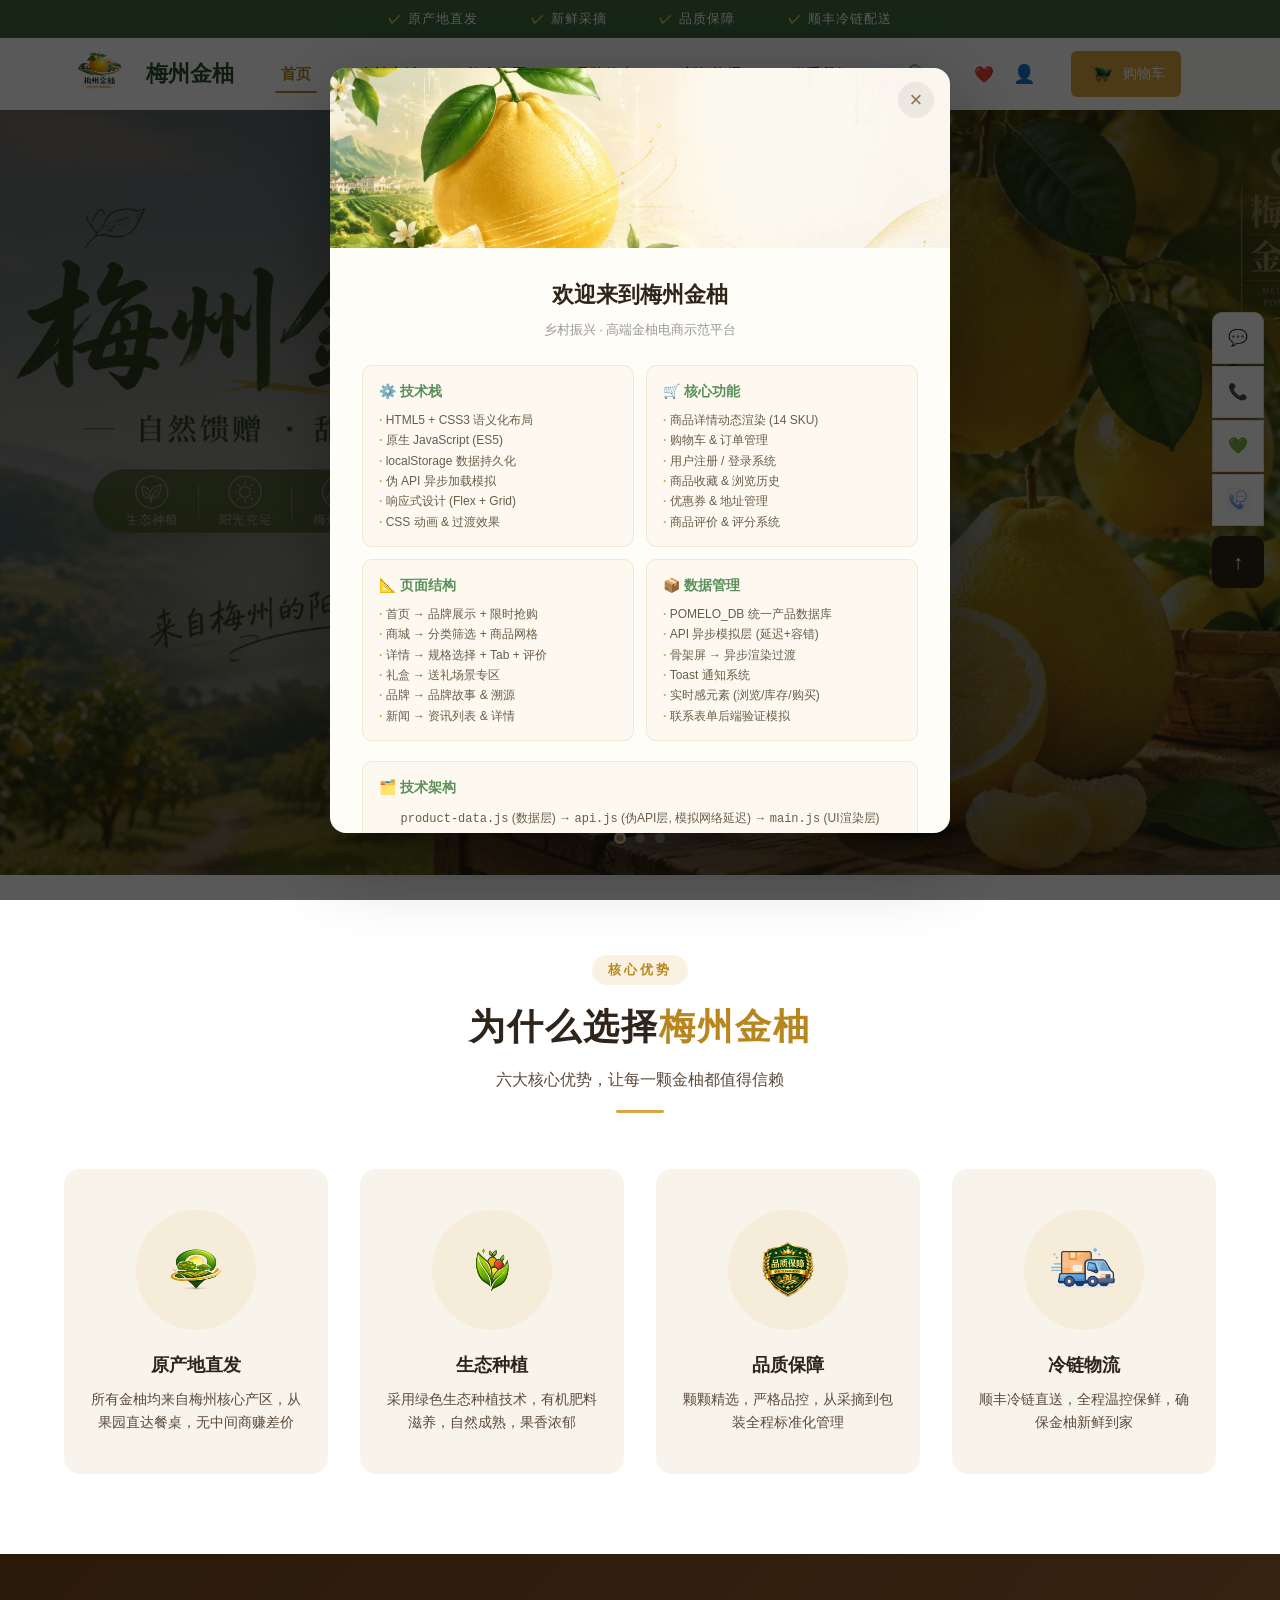
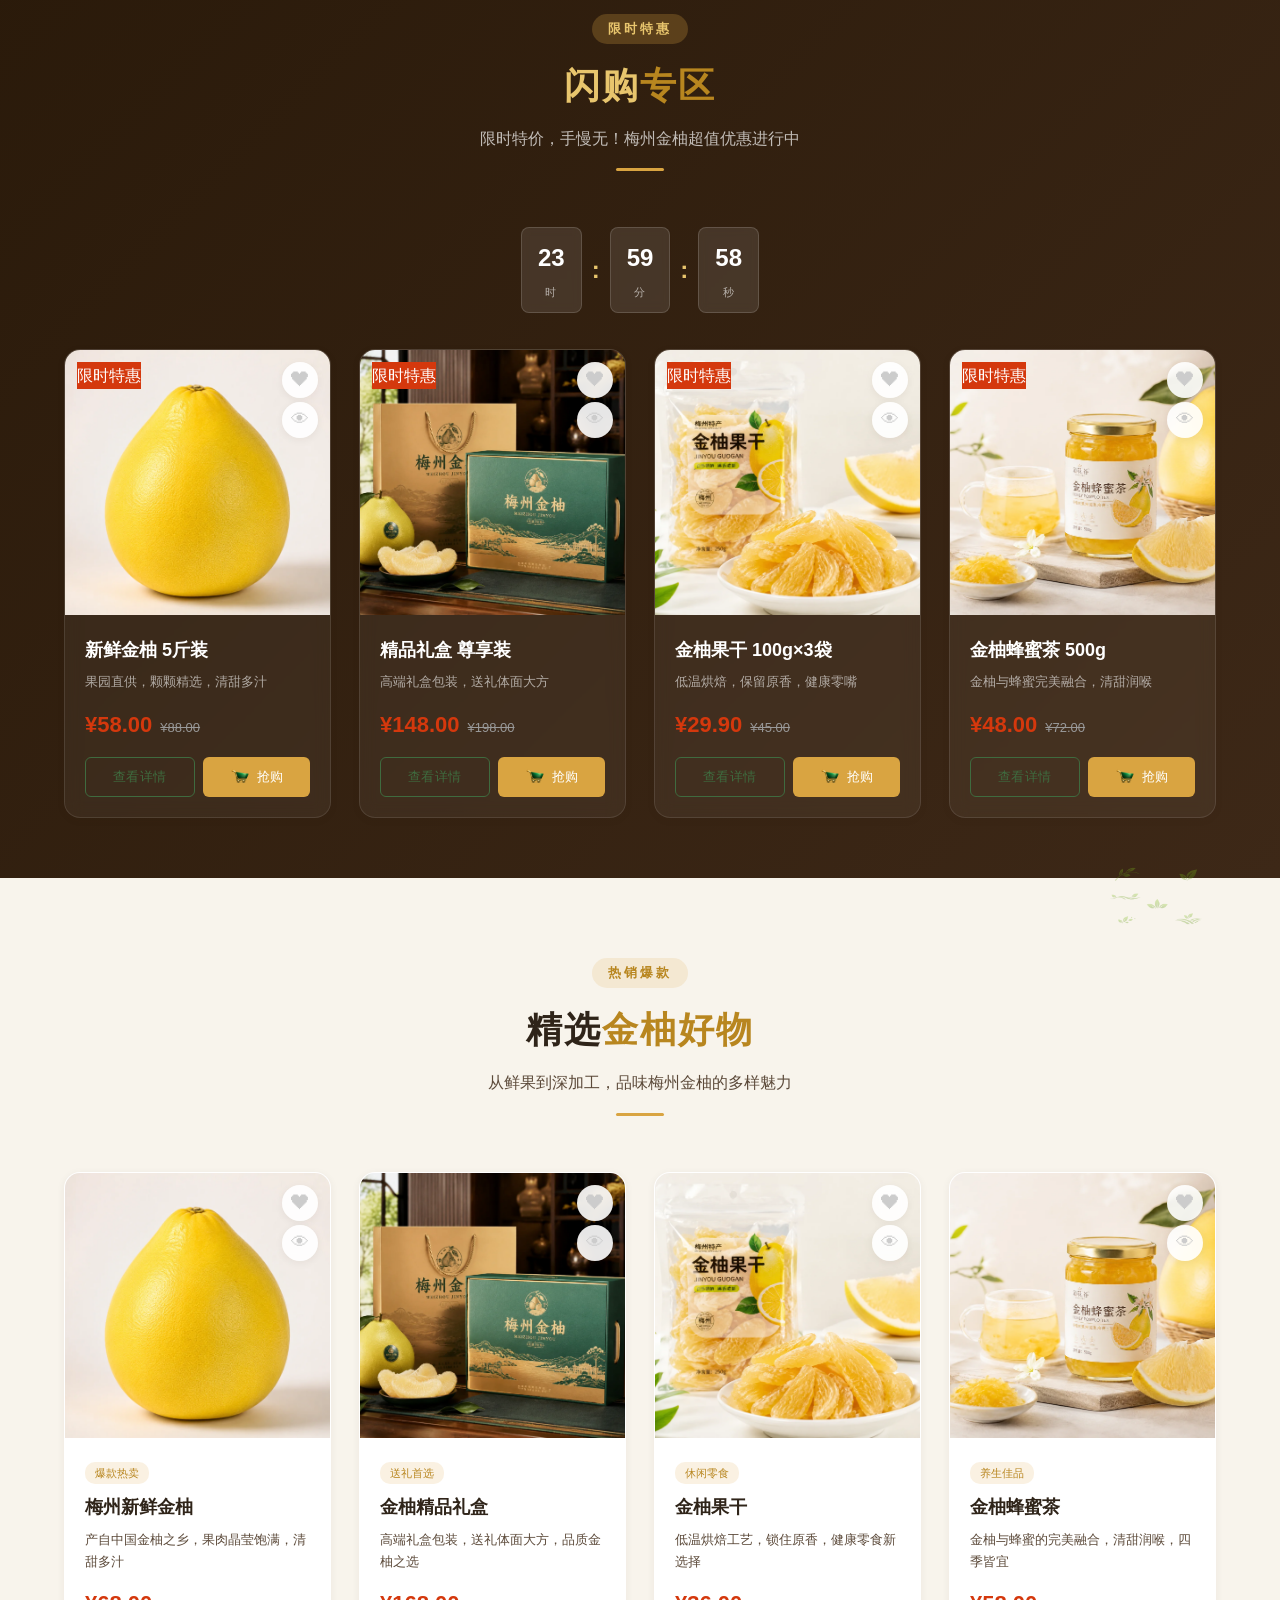
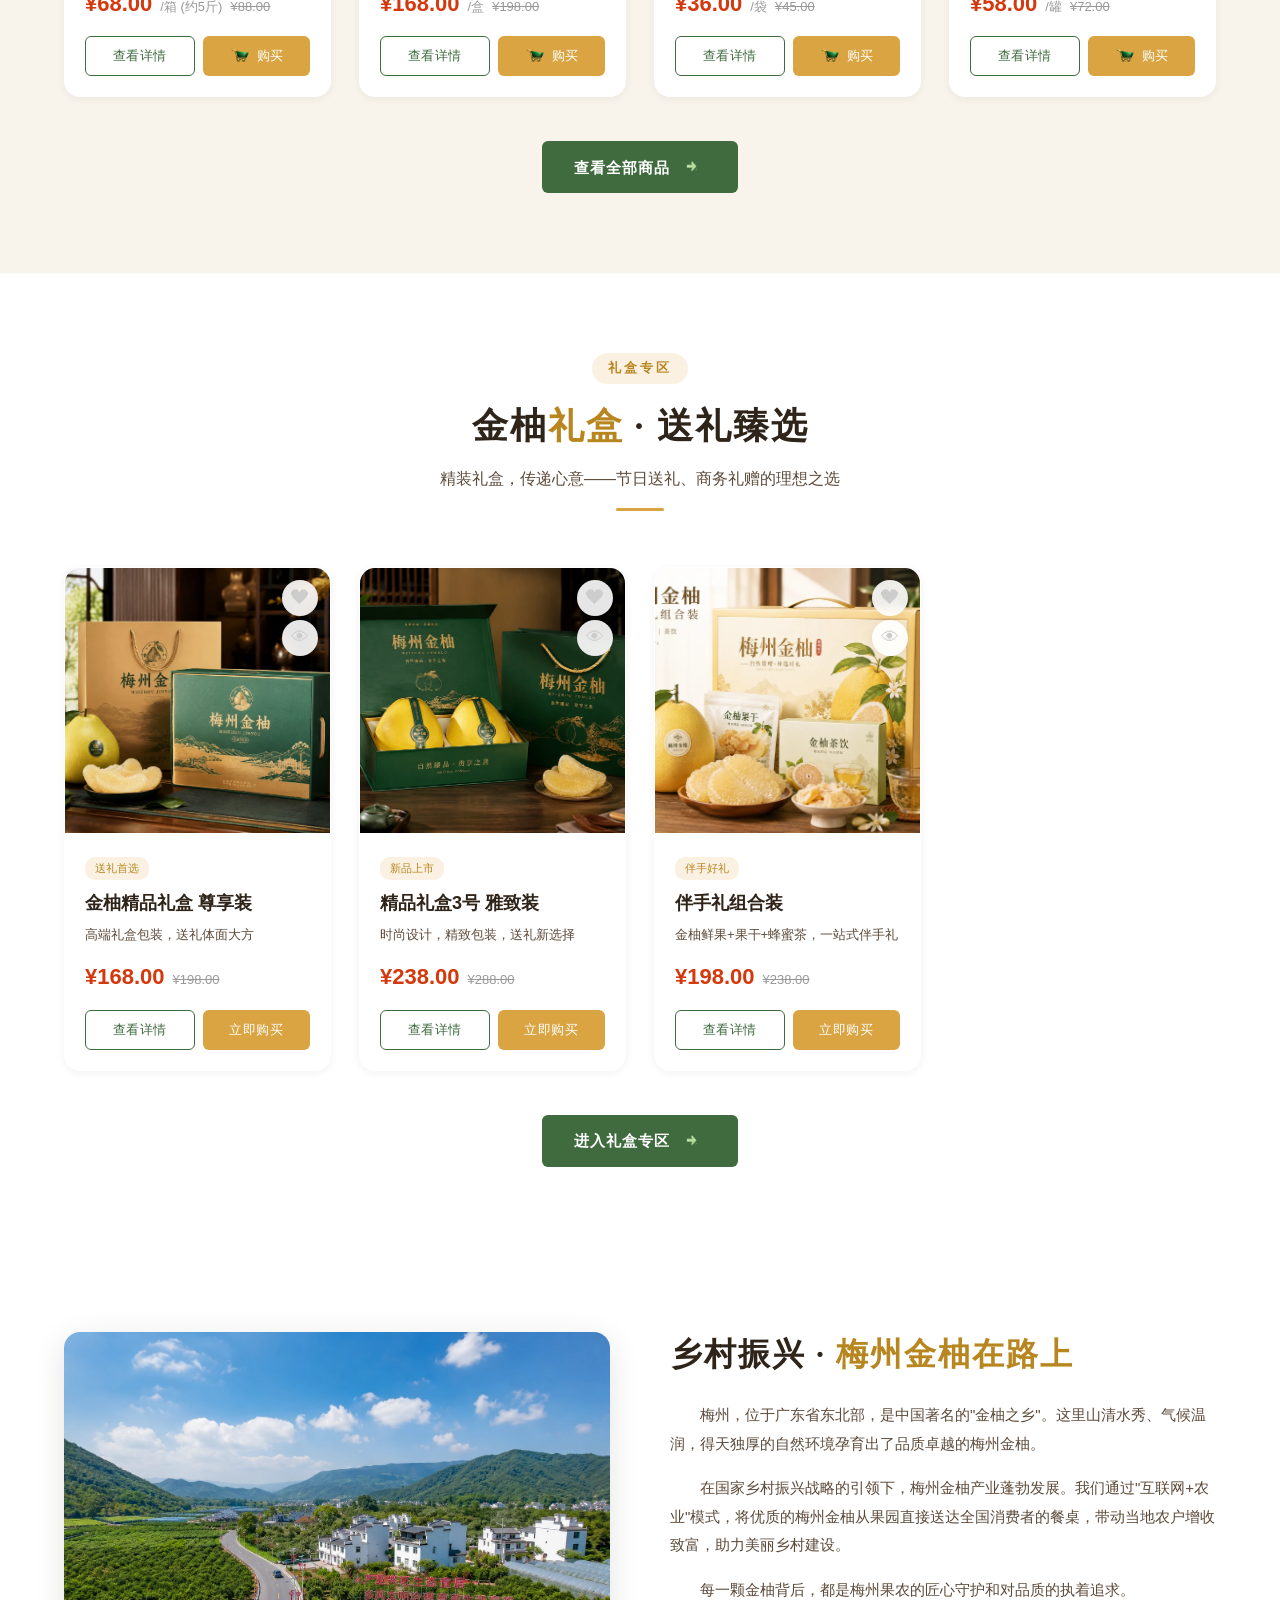
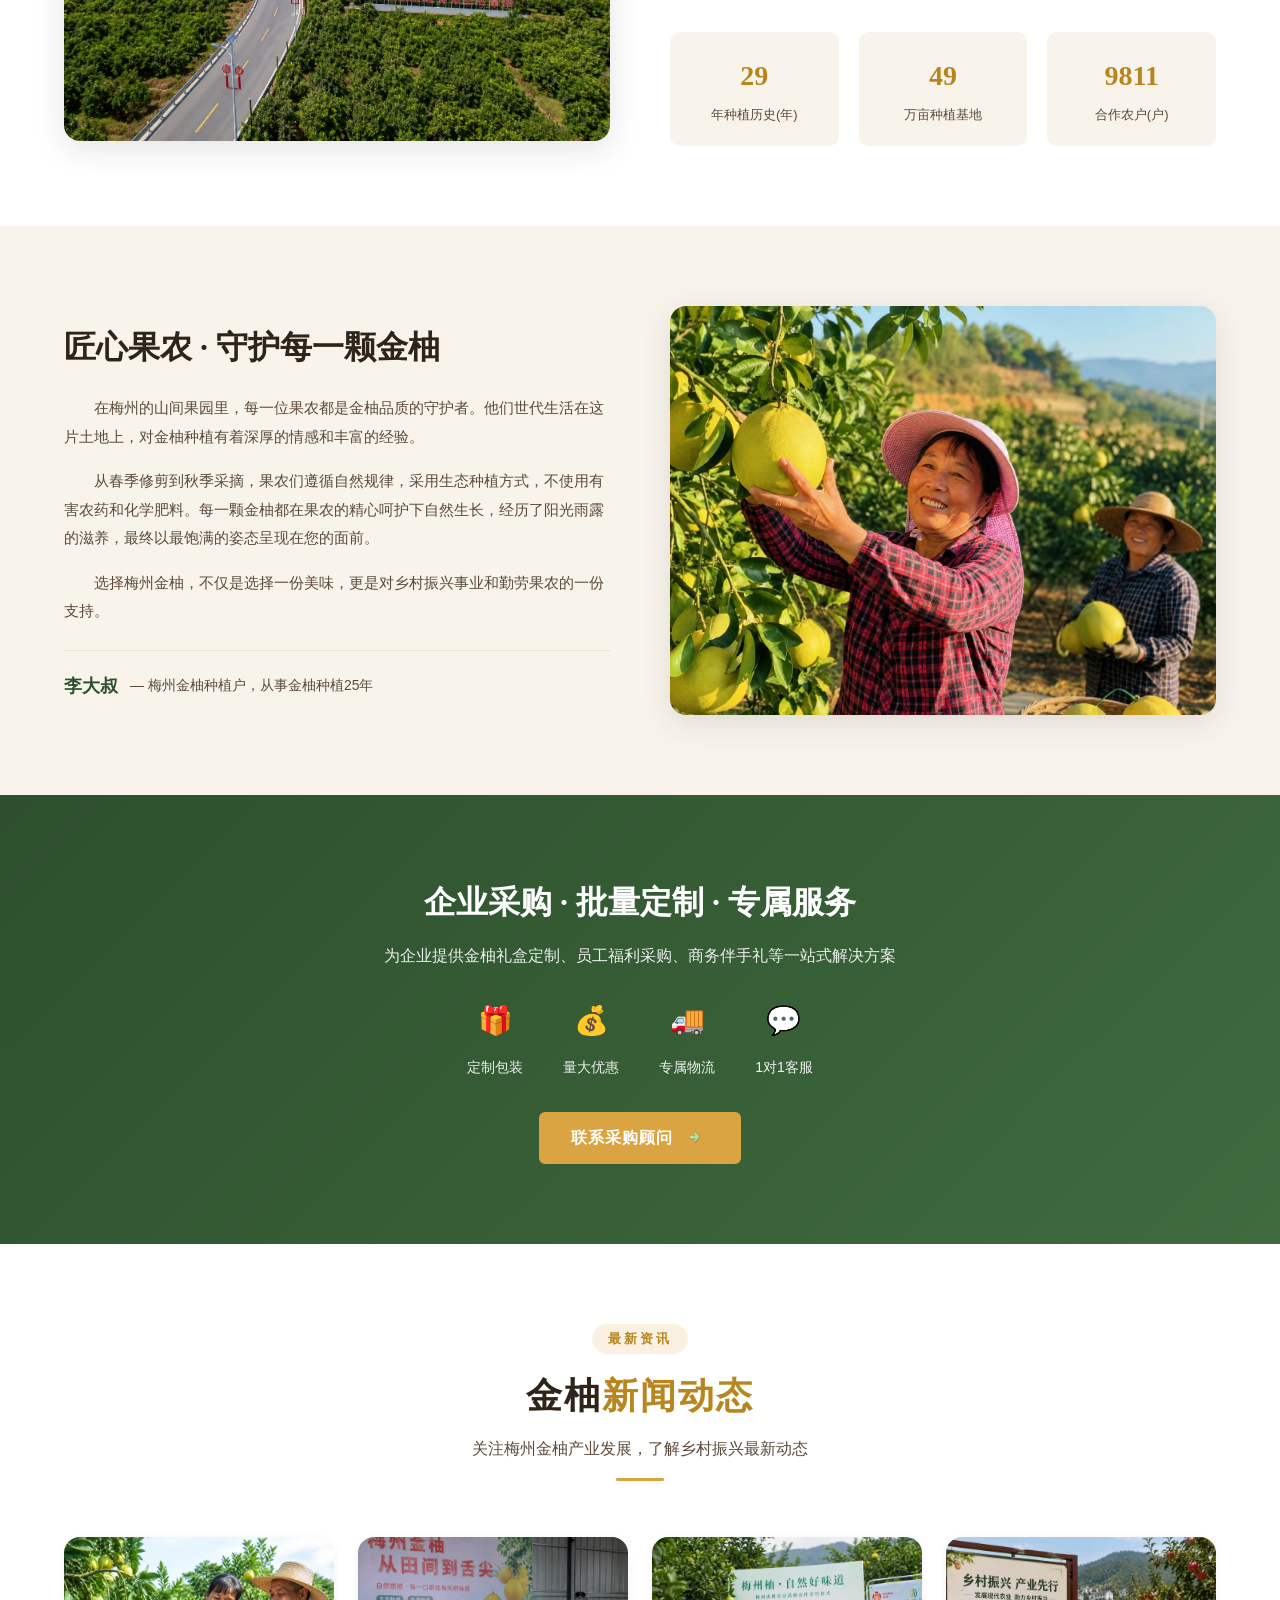
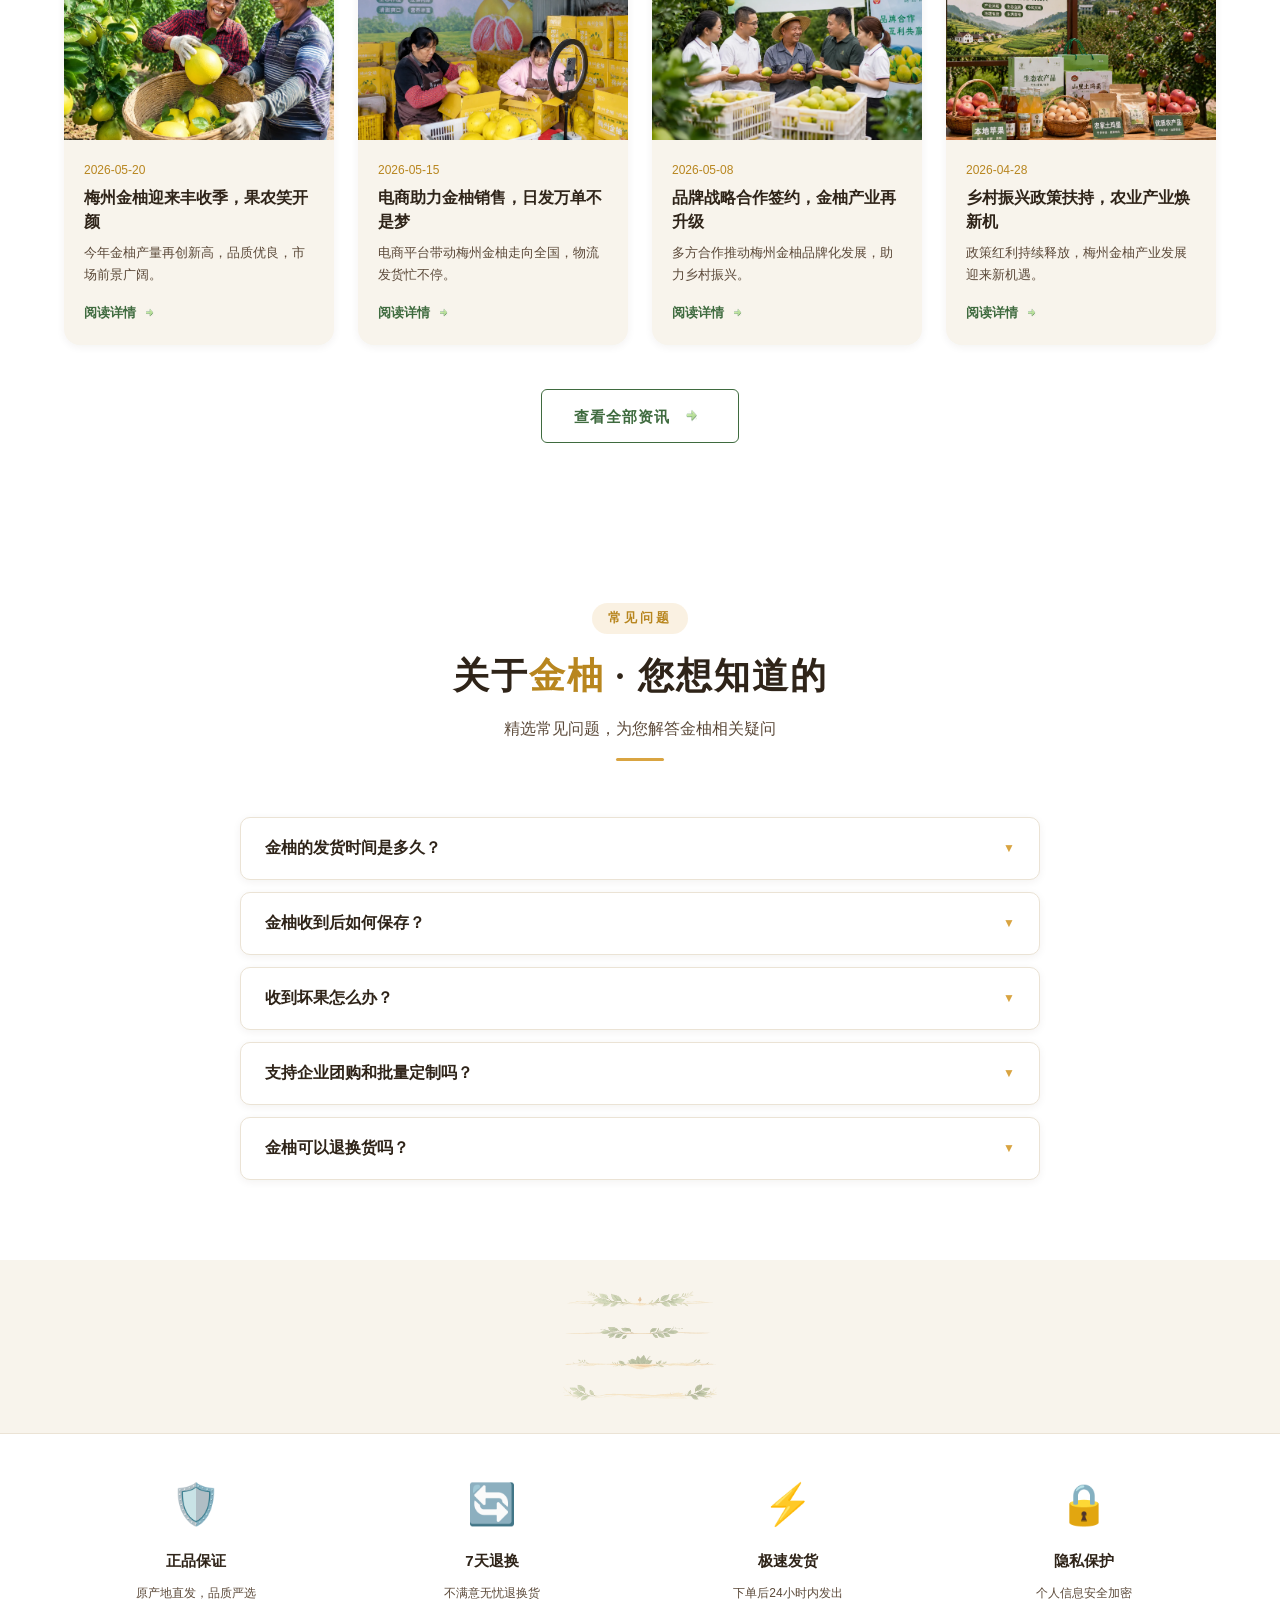
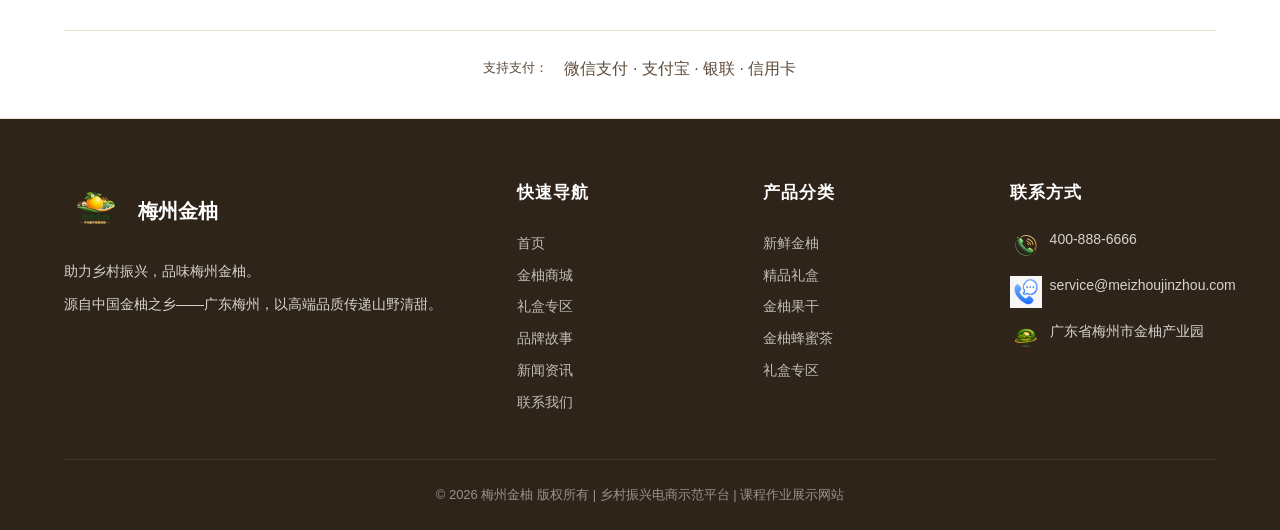
==== commit 6664f351: "图片优化: PNG -> WebP (168MB -> 14MB, 减小92%)" ====
--- a/index.html
+++ b/index.html
@@ -7,12 +7,12 @@
     <meta name="description" content="梅州金柚，源自中国金柚之乡，助力乡村振兴。高端农产品电商平台，原产地直发、新鲜采摘、品质保障。">
     <meta property="og:title" content="梅州金柚 - 乡村振兴高端电商平台">
     <meta property="og:description" content="源自中国金柚之乡——广东梅州，原产地直发、新鲜采摘、品质保障。">
-    <meta property="og:image" content="images/ui/logo.png">
+    <meta property="og:image" content="images/ui/logo.webp">
     <meta property="og:url" content="https://meizhoujinzhou.com/">
     <meta property="og:type" content="website">
     <meta name="twitter:card" content="summary_large_image">
     <link rel="stylesheet" href="css/style.css">
-    <link rel="icon" href="images/ui/logo.png" type="image/png">
+    <link rel="icon" href="images/ui/logo.webp" type="image/png">
     <script type="application/ld+json">
     {
       "@context": "https://schema.org",
@@ -41,7 +41,7 @@
     <nav class="navbar">
         <div class="container">
             <a href="index.html" class="nav-logo">
-                <img src="images/ui/logo.png" alt="梅州金柚">
+                <img src="images/ui/logo.webp" alt="梅州金柚">
                 梅州金柚
             </a>
             <div class="nav-menu">
@@ -52,7 +52,7 @@
                 <a href="news.html">新闻资讯</a>
                 <a href="contact.html">联系我们</a>
             </div>
-            <a href="cart.html" class="nav-cart"><img src="images/icons/icon-cart.png" alt="购物车">购物车</a>
+            <a href="cart.html" class="nav-cart"><img src="images/icons/icon-cart.webp" alt="购物车">购物车</a>
             <div class="nav-user" id="userArea"></div>
             <div class="hamburger">
                 <span></span>
@@ -66,13 +66,13 @@
     <section class="hero" id="main-content">
         <div class="hero-bg">
             <div class="hero-slide active">
-                <img src="images/hero/hero-home.png" alt="梅州金柚果园">
+                <img src="images/hero/hero-home.webp" alt="梅州金柚果园">
             </div>
             <div class="hero-slide">
-                <img src="images/hero/hero-home-2.png" alt="梅州金柚丰收">
+                <img src="images/hero/hero-home-2.webp" alt="梅州金柚丰收">
             </div>
             <div class="hero-slide">
-                <img src="images/hero/hero-home-3.png" alt="梅州金柚精选">
+                <img src="images/hero/hero-home-3.webp" alt="梅州金柚精选">
             </div>
         </div>
         <div class="hero-overlay"></div>
@@ -82,11 +82,11 @@
             <p class="hero-subtitle">一口梅州金柚，尝见山野清甜</p>
             <div class="hero-buttons">
                 <a href="shop.html" class="btn btn-primary">
-                    <img src="images/icons/icon-buy.png" alt="">
+                    <img src="images/icons/icon-buy.webp" alt="">
                     立即选购
                 </a>
                 <a href="brand.html" class="btn btn-outline">
-                    <img src="images/icons/icon-more.png" alt="">
+                    <img src="images/icons/icon-more.webp" alt="">
                     了解更多
                 </a>
             </div>
@@ -110,28 +110,28 @@
             <div class="features-grid">
                 <div class="feature-card">
                     <div class="feature-icon">
-                        <img src="images/icons/icon-origin.png" alt="原产地直发">
+                        <img src="images/icons/icon-origin.webp" alt="原产地直发">
                     </div>
                     <h3>原产地直发</h3>
                     <p>所有金柚均来自梅州核心产区，从果园直达餐桌，无中间商赚差价</p>
                 </div>
                 <div class="feature-card">
                     <div class="feature-icon">
-                        <img src="images/icons/icon-eco.png" alt="生态种植">
+                        <img src="images/icons/icon-eco.webp" alt="生态种植">
                     </div>
                     <h3>生态种植</h3>
                     <p>采用绿色生态种植技术，有机肥料滋养，自然成熟，果香浓郁</p>
                 </div>
                 <div class="feature-card">
                     <div class="feature-icon">
-                        <img src="images/icons/icon-quality.png" alt="品质保障">
+                        <img src="images/icons/icon-quality.webp" alt="品质保障">
                     </div>
                     <h3>品质保障</h3>
                     <p>颗颗精选，严格品控，从采摘到包装全程标准化管理</p>
                 </div>
                 <div class="feature-card">
                     <div class="feature-icon">
-                        <img src="images/icons/icon-logistics.png" alt="冷链物流">
+                        <img src="images/icons/icon-logistics.webp" alt="冷链物流">
                     </div>
                     <h3>冷链物流</h3>
                     <p>顺丰冷链直送，全程温控保鲜，确保金柚新鲜到家</p>
@@ -165,7 +165,7 @@
                 <div class="product-card">
                     <div class="product-card-image">
                         <span class="product-tag" style="position:absolute;top:12px;left:12px;z-index:2;background:#D4380D;">限时特惠</span>
-                        <img src="images/products/pomelo-fresh-1.png" alt="梅州新鲜金柚 5斤装">
+                        <img src="images/products/pomelo-fresh-1.webp" alt="梅州新鲜金柚 5斤装">
                     </div>
                     <div class="product-card-body">
                         <h3>新鲜金柚 5斤装</h3>
@@ -177,7 +177,7 @@
                         <div class="product-card-actions">
                             <a href="product-detail.html" class="btn-sm btn-outline-green">查看详情</a>
                             <a href="product-detail.html" class="btn-sm btn-primary btn-add-cart">
-                                <img src="images/icons/icon-cart.png" alt=""> 抢购
+                                <img src="images/icons/icon-cart.webp" alt=""> 抢购
                             </a>
                         </div>
                     </div>
@@ -185,7 +185,7 @@
                 <div class="product-card">
                     <div class="product-card-image">
                         <span class="product-tag" style="position:absolute;top:12px;left:12px;z-index:2;background:#D4380D;">限时特惠</span>
-                        <img src="images/products/gift-box-1.png" alt="金柚精品礼盒">
+                        <img src="images/products/gift-box-1.webp" alt="金柚精品礼盒">
                     </div>
                     <div class="product-card-body">
                         <h3>精品礼盒 尊享装</h3>
@@ -197,7 +197,7 @@
                         <div class="product-card-actions">
                             <a href="product-detail.html" class="btn-sm btn-outline-green">查看详情</a>
                             <a href="product-detail.html" class="btn-sm btn-primary btn-add-cart">
-                                <img src="images/icons/icon-cart.png" alt=""> 抢购
+                                <img src="images/icons/icon-cart.webp" alt=""> 抢购
                             </a>
                         </div>
                     </div>
@@ -205,7 +205,7 @@
                 <div class="product-card">
                     <div class="product-card-image">
                         <span class="product-tag" style="position:absolute;top:12px;left:12px;z-index:2;background:#D4380D;">限时特惠</span>
-                        <img src="images/products/pomelo-dry.png" alt="金柚果干">
+                        <img src="images/products/pomelo-dry.webp" alt="金柚果干">
                     </div>
                     <div class="product-card-body">
                         <h3>金柚果干 100g×3袋</h3>
@@ -217,7 +217,7 @@
                         <div class="product-card-actions">
                             <a href="product-detail.html" class="btn-sm btn-outline-green">查看详情</a>
                             <a href="product-detail.html" class="btn-sm btn-primary btn-add-cart">
-                                <img src="images/icons/icon-cart.png" alt=""> 抢购
+                                <img src="images/icons/icon-cart.webp" alt=""> 抢购
                             </a>
                         </div>
                     </div>
@@ -225,7 +225,7 @@
                 <div class="product-card">
                     <div class="product-card-image">
                         <span class="product-tag" style="position:absolute;top:12px;left:12px;z-index:2;background:#D4380D;">限时特惠</span>
-                        <img src="images/products/pomelo-tea.png" alt="金柚蜂蜜茶">
+                        <img src="images/products/pomelo-tea.webp" alt="金柚蜂蜜茶">
                     </div>
                     <div class="product-card-body">
                         <h3>金柚蜂蜜茶 500g</h3>
@@ -237,7 +237,7 @@
                         <div class="product-card-actions">
                             <a href="product-detail.html" class="btn-sm btn-outline-green">查看详情</a>
                             <a href="product-detail.html" class="btn-sm btn-primary btn-add-cart">
-                                <img src="images/icons/icon-cart.png" alt=""> 抢购
+                                <img src="images/icons/icon-cart.webp" alt=""> 抢购
                             </a>
                         </div>
                     </div>
@@ -264,7 +264,7 @@
                 <!-- 产品1：新鲜金柚 -->
                 <div class="product-card">
                     <div class="product-card-image">
-                        <img src="images/products/pomelo-fresh-1.png" alt="梅州新鲜金柚">
+                        <img src="images/products/pomelo-fresh-1.webp" alt="梅州新鲜金柚">
                     </div>
                     <div class="product-card-body">
                         <span class="product-tag">爆款热卖</span>
@@ -278,7 +278,7 @@
                         <div class="product-card-actions">
                             <a href="product-detail.html" class="btn-sm btn-outline-green">查看详情</a>
                             <a href="product-detail.html" class="btn-sm btn-primary">
-                                <img src="images/icons/icon-cart.png" alt=""> 购买
+                                <img src="images/icons/icon-cart.webp" alt=""> 购买
                             </a>
                         </div>
                     </div>
@@ -287,7 +287,7 @@
                 <!-- 产品2：精品礼盒 -->
                 <div class="product-card">
                     <div class="product-card-image">
-                        <img src="images/products/gift-box-1.png" alt="金柚精品礼盒">
+                        <img src="images/products/gift-box-1.webp" alt="金柚精品礼盒">
                     </div>
                     <div class="product-card-body">
                         <span class="product-tag">送礼首选</span>
@@ -301,7 +301,7 @@
                         <div class="product-card-actions">
                             <a href="product-detail.html" class="btn-sm btn-outline-green">查看详情</a>
                             <a href="product-detail.html" class="btn-sm btn-primary">
-                                <img src="images/icons/icon-cart.png" alt=""> 购买
+                                <img src="images/icons/icon-cart.webp" alt=""> 购买
                             </a>
                         </div>
                     </div>
@@ -310,7 +310,7 @@
                 <!-- 产品3：金柚果干 -->
                 <div class="product-card">
                     <div class="product-card-image">
-                        <img src="images/products/pomelo-dry.png" alt="金柚果干">
+                        <img src="images/products/pomelo-dry.webp" alt="金柚果干">
                     </div>
                     <div class="product-card-body">
                         <span class="product-tag">休闲零食</span>
@@ -324,7 +324,7 @@
                         <div class="product-card-actions">
                             <a href="product-detail.html" class="btn-sm btn-outline-green">查看详情</a>
                             <a href="product-detail.html" class="btn-sm btn-primary">
-                                <img src="images/icons/icon-cart.png" alt=""> 购买
+                                <img src="images/icons/icon-cart.webp" alt=""> 购买
                             </a>
                         </div>
                     </div>
@@ -333,7 +333,7 @@
                 <!-- 产品4：金柚蜂蜜茶 -->
                 <div class="product-card">
                     <div class="product-card-image">
-                        <img src="images/products/pomelo-tea.png" alt="金柚蜂蜜茶">
+                        <img src="images/products/pomelo-tea.webp" alt="金柚蜂蜜茶">
                     </div>
                     <div class="product-card-body">
                         <span class="product-tag">养生佳品</span>
@@ -347,7 +347,7 @@
                         <div class="product-card-actions">
                             <a href="product-detail.html" class="btn-sm btn-outline-green">查看详情</a>
                             <a href="product-detail.html" class="btn-sm btn-primary">
-                                <img src="images/icons/icon-cart.png" alt=""> 购买
+                                <img src="images/icons/icon-cart.webp" alt=""> 购买
                             </a>
                         </div>
                     </div>
@@ -356,7 +356,7 @@
             <div class="products-more">
                 <a href="shop.html" class="btn btn-green">
                     查看全部商品
-                    <img src="images/icons/icon-arrow.png" alt="">
+                    <img src="images/icons/icon-arrow.webp" alt="">
                 </a>
             </div>
         </div>
@@ -374,7 +374,7 @@
             <div class="products-grid">
                 <div class="product-card">
                     <div class="product-card-image">
-                        <img src="images/products/gift-box-1.png" alt="金柚精品礼盒">
+                        <img src="images/products/gift-box-1.webp" alt="金柚精品礼盒">
                     </div>
                     <div class="product-card-body">
                         <span class="product-tag">送礼首选</span>
@@ -392,7 +392,7 @@
                 </div>
                 <div class="product-card">
                     <div class="product-card-image">
-                        <img src="images/products/gift-box-3.png" alt="精品礼盒3号">
+                        <img src="images/products/gift-box-3.webp" alt="精品礼盒3号">
                     </div>
                     <div class="product-card-body">
                         <span class="product-tag">新品上市</span>
@@ -410,7 +410,7 @@
                 </div>
                 <div class="product-card">
                     <div class="product-card-image">
-                        <img src="images/products/gift-combo.png" alt="伴手礼组合装">
+                        <img src="images/products/gift-combo.webp" alt="伴手礼组合装">
                     </div>
                     <div class="product-card-body">
                         <span class="product-tag">伴手好礼</span>
@@ -429,7 +429,7 @@
             </div>
             <div class="products-more">
                 <a href="gift.html" class="btn btn-green">
-                    进入礼盒专区 <img src="images/icons/icon-arrow.png" alt="">
+                    进入礼盒专区 <img src="images/icons/icon-arrow.webp" alt="">
                 </a>
             </div>
         </div>
@@ -440,7 +440,7 @@
         <div class="container">
             <div class="about-grid">
                 <div class="about-image">
-                    <img src="images/products/village.png" alt="梅州乡村振兴">
+                    <img src="images/products/village.webp" alt="梅州乡村振兴">
                 </div>
                 <div class="about-content">
                     <h2>乡村振兴 · <span>梅州金柚在路上</span></h2>
@@ -471,7 +471,7 @@
         <div class="container">
             <div class="farmer-grid">
                 <div class="farmer-image">
-                    <img src="images/products/farmer.png" alt="梅州果农">
+                    <img src="images/products/farmer.webp" alt="梅州果农">
                 </div>
                 <div class="farmer-content">
                     <h2>匠心果农 · 守护每一颗金柚</h2>
@@ -511,7 +511,7 @@
                 </div>
             </div>
             <a href="contact.html" class="btn btn-primary btn-large" style="font-size:16px;">
-                联系采购顾问 <img src="images/icons/icon-arrow.png" alt="" style="width:28px;height:28px;">
+                联系采购顾问 <img src="images/icons/icon-arrow.webp" alt="" style="width:28px;height:28px;">
             </a>
         </div>
     </section>
@@ -528,53 +528,53 @@
             <div class="news-grid">
                 <div class="news-card">
                     <div class="news-card-image">
-                        <img src="images/news/news-1.png" alt="金柚丰收">
+                        <img src="images/news/news-1.webp" alt="金柚丰收">
                     </div>
                     <div class="news-card-body">
                         <div class="news-date">2026-05-20</div>
                         <h3>梅州金柚迎来丰收季，果农笑开颜</h3>
                         <p>今年金柚产量再创新高，品质优良，市场前景广阔。</p>
                         <a href="news.html" class="read-more">
-                            阅读详情 <img src="images/icons/icon-arrow.png" alt="">
+                            阅读详情 <img src="images/icons/icon-arrow.webp" alt="">
                         </a>
                     </div>
                 </div>
                 <div class="news-card">
                     <div class="news-card-image">
-                        <img src="images/news/news-2.png" alt="电商助力">
+                        <img src="images/news/news-2.webp" alt="电商助力">
                     </div>
                     <div class="news-card-body">
                         <div class="news-date">2026-05-15</div>
                         <h3>电商助力金柚销售，日发万单不是梦</h3>
                         <p>电商平台带动梅州金柚走向全国，物流发货忙不停。</p>
                         <a href="news.html" class="read-more">
-                            阅读详情 <img src="images/icons/icon-arrow.png" alt="">
+                            阅读详情 <img src="images/icons/icon-arrow.webp" alt="">
                         </a>
                     </div>
                 </div>
                 <div class="news-card">
                     <div class="news-card-image">
-                        <img src="images/news/news-3.png" alt="品牌合作">
+                        <img src="images/news/news-3.webp" alt="品牌合作">
                     </div>
                     <div class="news-card-body">
                         <div class="news-date">2026-05-08</div>
                         <h3>品牌战略合作签约，金柚产业再升级</h3>
                         <p>多方合作推动梅州金柚品牌化发展，助力乡村振兴。</p>
                         <a href="news.html" class="read-more">
-                            阅读详情 <img src="images/icons/icon-arrow.png" alt="">
+                            阅读详情 <img src="images/icons/icon-arrow.webp" alt="">
                         </a>
                     </div>
                 </div>
                 <div class="news-card">
                     <div class="news-card-image">
-                        <img src="images/news/news-4.png" alt="乡村振兴">
+                        <img src="images/news/news-4.webp" alt="乡村振兴">
                     </div>
                     <div class="news-card-body">
                         <div class="news-date">2026-04-28</div>
                         <h3>乡村振兴政策扶持，农业产业焕新机</h3>
                         <p>政策红利持续释放，梅州金柚产业发展迎来新机遇。</p>
                         <a href="news.html" class="read-more">
-                            阅读详情 <img src="images/icons/icon-arrow.png" alt="">
+                            阅读详情 <img src="images/icons/icon-arrow.webp" alt="">
                         </a>
                     </div>
                 </div>
@@ -582,7 +582,7 @@
             <div class="products-more">
                 <a href="news.html" class="btn btn-outline-green">
                     查看全部资讯
-                    <img src="images/icons/icon-arrow.png" alt="">
+                    <img src="images/icons/icon-arrow.webp" alt="">
                 </a>
             </div>
         </div>
@@ -624,7 +624,7 @@
 
     <!-- 装饰分隔线 -->
     <div class="section-divider">
-        <img src="images/ui/divider.png" alt="">
+        <img src="images/ui/divider.webp" alt="">
     </div>
 
     <!-- 信任标识栏 -->
@@ -665,7 +665,7 @@
             <div class="footer-grid">
                 <div class="footer-col">
                     <div class="footer-logo">
-                        <img src="images/ui/logo.png" alt="梅州金柚">
+                        <img src="images/ui/logo.webp" alt="梅州金柚">
                         <span>梅州金柚</span>
                     </div>
                     <p>助力乡村振兴，品味梅州金柚。</p>
@@ -691,15 +691,15 @@
                 <div class="footer-col">
                     <h4>联系方式</h4>
                     <div class="contact-item">
-                        <img src="images/icons/icon-phone.png" alt="">
+                        <img src="images/icons/icon-phone.webp" alt="">
                         <span>400-888-6666</span>
                     </div>
                     <div class="contact-item">
-                        <img src="images/icons/icon-contact.png" alt="">
+                        <img src="images/icons/icon-contact.webp" alt="">
                         <span>service@meizhoujinzhou.com</span>
                     </div>
                     <div class="contact-item">
-                        <img src="images/icons/icon-origin.png" alt="">
+                        <img src="images/icons/icon-origin.webp" alt="">
                         <span>广东省梅州市金柚产业园</span>
                     </div>
                 </div>
--- a/css/style.css
+++ b/css/style.css
@@ -46,7 +46,7 @@
     font-family: var(--font-sans);
     color: var(--brown);
     background-color: var(--cream);
-    background-image: url('../images/ui/bg-main.png');
+    background-image: url('../images/ui/bg-main.webp');
     background-attachment: fixed;
     background-size: cover;
     background-position: center;
@@ -544,7 +544,7 @@
     right: 5%;
     width: 120px;
     height: 120px;
-    background: url('../images/ui/pattern-leaf.png') no-repeat center/contain;
+    background: url('../images/ui/pattern-leaf.webp') no-repeat center/contain;
     opacity: 0.3;
     pointer-events: none;
 }
